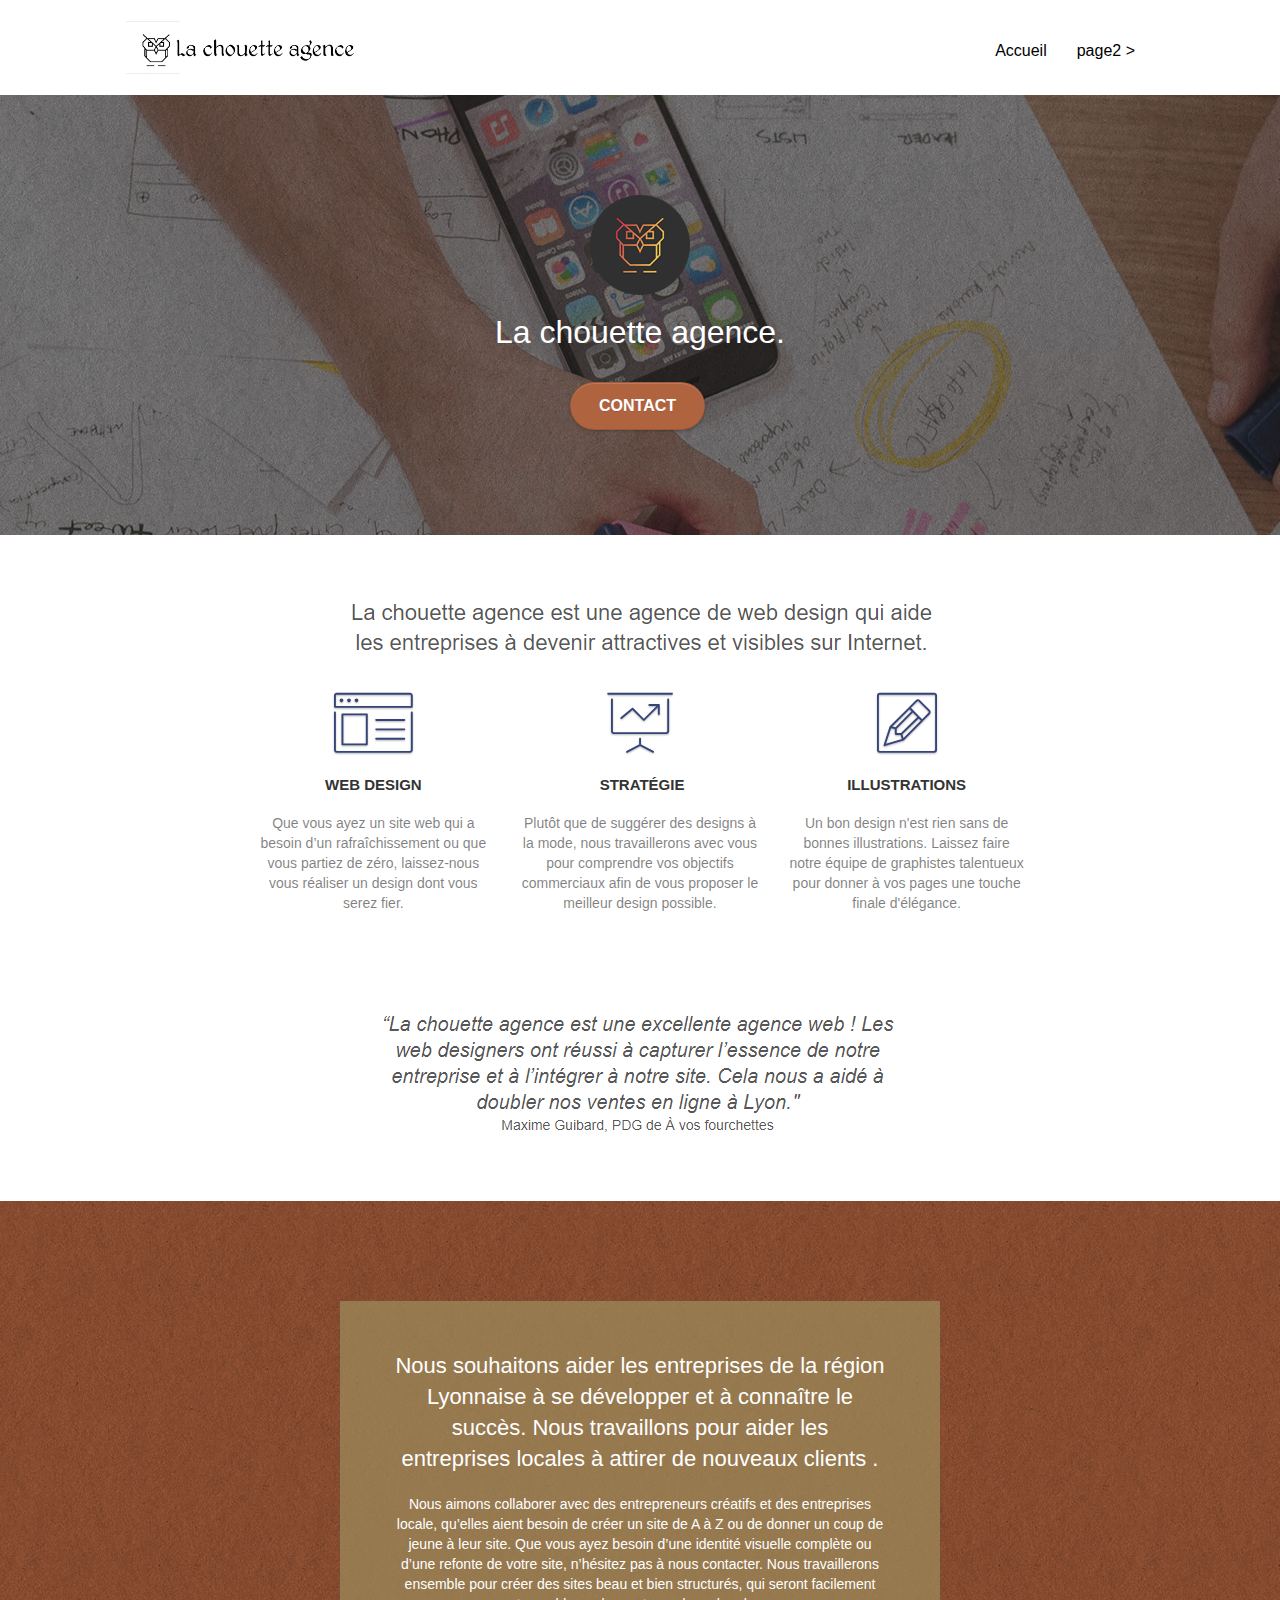
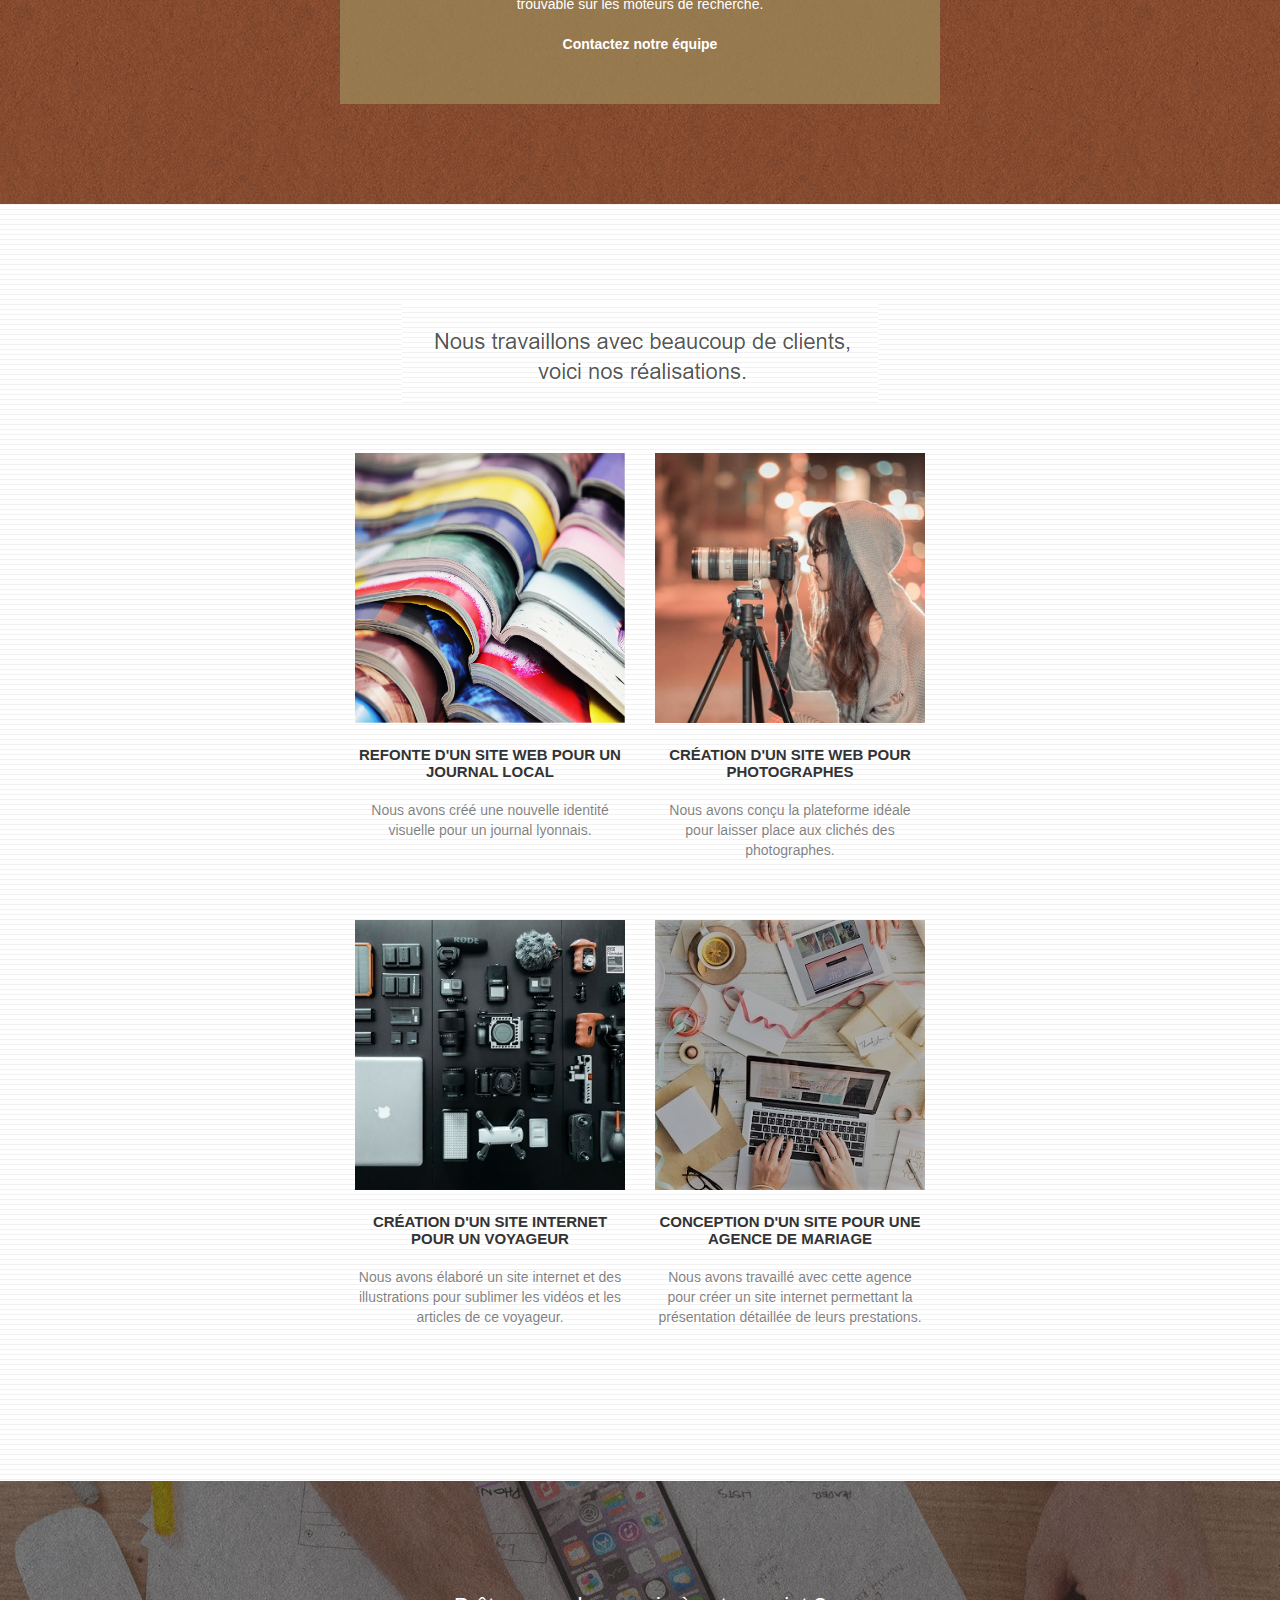
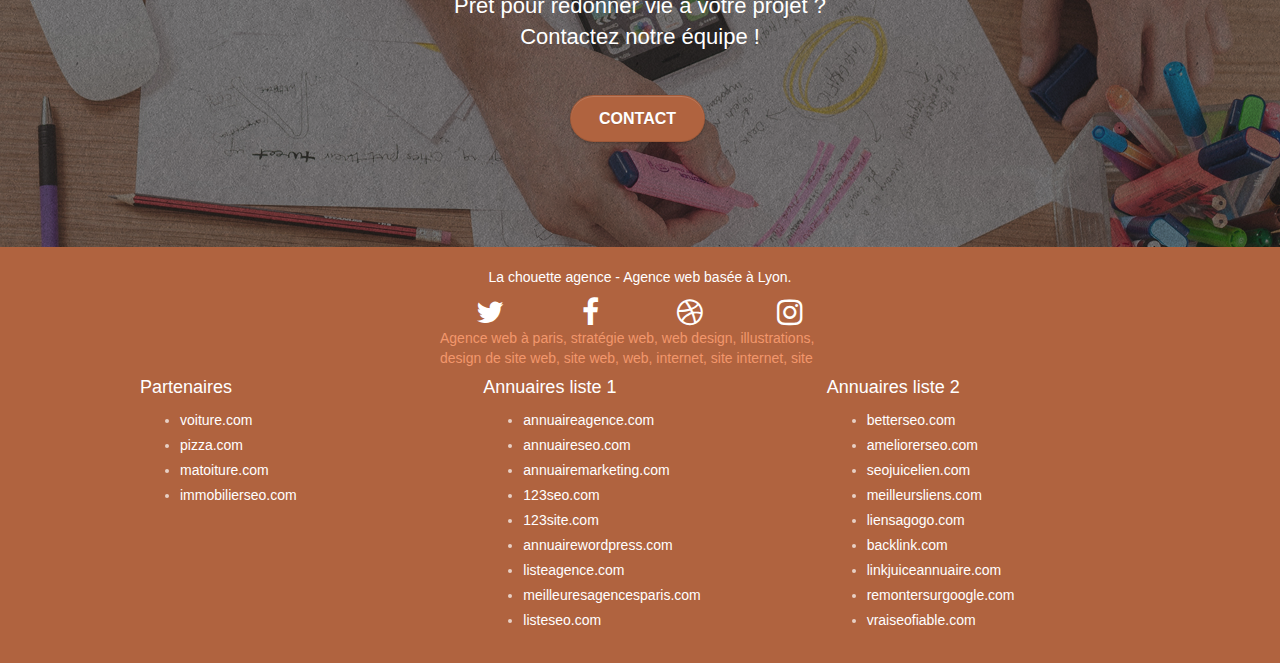
==== index.html @ 54184436 "21102020 08:12" ====
<!doctype html>
<html lang="Default">
<head>
    <meta charset="utf-8">
    <meta name="keywords" content="seo, google, site web, site internet, agence design paris, agence design, agence design,agence design,agence design,agence design,agence design,agence design,agence design,agence design">
    <meta name="description" content="">
    <meta name="viewport" content="width=device-width, initial-scale=1.0, viewport-fit=cover">
    <link rel="shortcut icon" type="image/png" href="favicon.jpg">
    
	<link rel="stylesheet" type="text/css" href="./css/bootstrap.css">
	<link rel="stylesheet" type="text/css" href="style.css">
	<link rel="stylesheet" type="text/css" href="./css/font-awesome.css">
	<link rel="stylesheet" type="text/css" href="./css/et-line.css">
	
    
	<script src="./js/jquery-2.1.0.js"></script>
	<script src="./js/bootstrap.js"></script>
	<script src="./js/blocs.js"></script>
	<script src="./js/jquery.touchSwipe.js" defer></script>
	<script src="./js/gmaps.js"></script>

    <title>.</title>

    
<!-- Analytics -->
 
<!-- Analytics END -->
    
</head>
<body>
<!-- Principal conteneur -->
<div class="page-container">
    
<!-- bloc-0 -->
<div class="bloc bgc-white l-bloc " id="bloc-0">
	<div class="container bloc-sm">

		<nav class="navbar row">
			<div class="navbar-header">
				<div class="keywords" style="color:#cccccc;font-size:1px;">Agence web à paris, stratégie web, web design, illustrations, design de site web, site web, web, internet, site internet, site</div>
				<a class="navbar-brand" href="index.html"><img src="img/la-chouette-agence.png" alt="paris web design logo agence web meilleure agence" height="40" /></a>
				<div class="keywords" style="color:#cccccc;font-size:1px;">Agence web à paris, stratégie web, web design, illustrations, design de site web, site web, web, internet, site internet, site</div>
				<button id="nav-toggle" type="button" class="ui-navbar-toggle navbar-toggle" data-toggle="collapse" data-target=".navbar-1">
					<span class="sr-only">Toggle navigation</span><span class="icon-bar"></span><span class="icon-bar"></span><span class="icon-bar"></span>
				</button>
			</div>
			<div class="collapse navbar-collapse navbar-1 special-dropdown-nav">
				<ul class="site-navigation nav navbar-nav">
					<li>
						<a href="index.html">Accueil</a>
					</li>
					<li>
					</li>
					<li>
						<a href="page2.html">page2 &gt;</a>
					</li>
				</ul>
			</div>
		</nav>
	</div>
</div>
<!-- bloc-0 END -->

<!-- bloc-1-presentation -->
<div class="bloc bgc-dark-slate-blue bg-banniere d-bloc bg-t-edge bloc-bg-texture texture-paper b-parallax" id="bloc-1-hero">
	<div class="container bloc-lg">
		<div class="row tight-width-whitespace">
			<div class="col-sm-12">
				<img src="img/logo.png" class="center-block image-resize-mode" width="100" alt="La chouette agence, agence web paris, création logo paris" />
				<h1 class="text-center hero-bloc-text tc-white ">
					La chouette agence.
				</h1>
				<div class="text-center">
					<a href="page2.html" class="btn btn-lg btn-clean btn-rd cta-hero btn-atomic-tangerine" id="cta-hero">Contact</a>
				</div>
			</div>
		</div>
	</div>
</div>
<!-- bloc-1-presentation END -->

<!-- bloc-2-services -->
<div class="bloc bgc-white l-bloc" id="bloc-2-services">
	<div class="container bloc-md">
		<div class="row">
			<div class="col-sm-12 text-center">
				<img alt="agence web, agence web paris, web design paris, stratégie web" src="img/title.png" />
			</div>
		</div>
		<div class="row voffset-lg med-width-whitespace">
			<div class="col-sm-4">
				<div class="text-center">
					<span class="et-icon-browser sm-shadow icon-dark-slate-blue icons icon-lg"></span>
				</div>
				<h3 class="mg-md text-center">
					Web design
				</h3>
				<p class="text-center ">
					Que vous ayez un site web qui a besoin d&rsquo;un rafraîchissement ou que vous partiez de zéro, laissez-nous vous réaliser un design dont vous serez fier.
				</p>
			</div>
			<div class="col-sm-4">
				<div class="text-center">
					<span class="et-icon-presentation sm-shadow icon-dark-slate-blue icons icon-lg"></span>
				</div>
				<h3 class="mg-md text-center">
					&nbsp;Stratégie
				</h3>
				<p class="text-center ">
					Plutôt que de suggérer des designs à la mode, nous travaillerons avec vous pour comprendre vos objectifs commerciaux afin de vous proposer le meilleur design possible.<br>
				</p>
			</div>
			<div class="col-sm-4">
				<div class="text-center">
					<span class="et-icon-edit sm-shadow icon-dark-slate-blue icons icon-lg"></span>
				</div>
				<h3 class="mg-md text-center">
					Illustrations
				</h3>
				<p class="text-center ">
					Un bon design n'est rien sans de bonnes illustrations. Laissez faire notre équipe de graphistes talentueux pour donner à vos pages une touche finale d'élégance.
				</p>
			</div>
		</div>
		<div class="row voffset-lg voffset">
			<div class="col-xs-12 col-md-8 col-md-offset-2 text-center">
				<img alt="agence web, agence web paris, web design paris, stratégie web" src="img/citation.png" />

			</div>
		</div>
	</div>
</div>
<!-- bloc-2-services END -->

<!-- bloc-3-what-i-do -->
<div class="bloc tc-white bgc-atomic-tangerine bg-presentation d-bloc bloc-bg-texture texture-paper b-parallax" id="bloc-3-what-i-do">
	<div class="container bloc-lg">
		<div class="row tight-width-whitespace black-background">
			<div class="col-sm-12">
				<h2 class="mg-md text-center tc-white">
					Nous souhaitons aider les entreprises de la région Lyonnaise à se développer et à connaître le succès. Nous travaillons pour aider les entreprises locales à attirer de nouveaux clients .<br>
				</h2>
				<p class="text-center white">
					Nous aimons collaborer avec des entrepreneurs créatifs et des entreprises locale, qu’elles aient besoin de créer un site de A à Z ou de donner un coup de jeune à leur site. Que vous ayez besoin d’une identité visuelle complète ou d’une refonte de votre site, n’hésitez pas à nous contacter. Nous travaillerons ensemble pour créer des sites beau et bien structurés, qui seront facilement trouvable sur les moteurs de recherche. <br><br><a class="ltc-white bold-link" href="page2.html">Contactez notre équipe</a><br>
				</p>
			</div>
		</div>
	</div>
</div>
<!-- bloc-3-what-i-do END -->

<!-- bloc-4-portfolio -->
<div class="bloc bgc-white bg-lines-h2-bg bg-repeat l-bloc" id="bloc-4-portfolio">
	<div class="container bloc-lg">
		<div class="row">
			<div class="col-sm-12 text-center">
				<img alt="agence web, agence web paris, web design paris, stratégie web" src="img/title2.png" />
			</div>
		</div>
		<div class="row tight-width-whitespace portfolio-row">
			<div class="col-sm-6">
				<a href="#" data-lightbox="img/1.jpg" data-gallery-id="gallery-1" data-caption="Refonte d'un site web pour un journal local" data-frame="snapshot-lb"><img src="img/1.jpg" alt="paris web design logo agence web meilleure agence et refonte site web journal" class="img-responsive portfolio-thumb" /></a>
				<h3 class="mg-md text-center">
					Refonte d'un site web pour un journal local
				</h3>
				<p class="text-center">
					Nous avons créé une nouvelle identité visuelle pour un journal lyonnais.
				</p>
			</div>
			<div class="col-sm-6">
				<a href="#" data-lightbox="img/2.jpg" data-gallery-id="gallery-1" data-caption="Création d'un site web pour photographes" data-frame="snapshot-lb"><img src="img/2.jpg" class="img-responsive portfolio-thumb" alt="paris web design logo agence web meilleure agence, Création d'un site web pour photographes" /></a>
				<h3 class="mg-md text-center">
					Création d'un site web pour photographes
				</h3>
				<p class="text-center">
					Nous avons conçu la plateforme idéale pour laisser place aux clichés des photographes.
				</p>
			</div>
		</div>
		<div class="row tight-width-whitespace portfolio-row">
			<div class="col-sm-6">
				<a href="#" data-lightbox="img/3.bmp" data-gallery-id="gallery-1" data-caption="Création d'un site internet pour un voyageur" data-frame="snapshot-lb"><img src="img/3.bmp" class="img-responsive portfolio-thumb" alt="paris web design logo agence web meilleure agence, Création d'un site web pour voyageur"/></a>
				<h3 class="mg-md text-center">
					Création d'un site internet pour un voyageur
				</h3>
				<p class="text-center">
					Nous avons élaboré un site internet et des illustrations pour sublimer les vidéos et les articles de ce voyageur.
				</p>
			</div>
			<div class="col-sm-6">
				<a href="#" data-lightbox="img/4.bmp" data-gallery-id="gallery-1" data-caption="Conception d'un site pour une agence de mariage" data-frame="snapshot-lb"><img src="img/4.bmp" class="img-responsive portfolio-thumb" alt="paris web design logo agence web meilleure agence, Création d'un site web pour agence de mariage" /></a>
				<h3 class="mg-md text-center">
					Conception d'un site pour une agence de mariage
				</h3>
				<p class="text-center">
					Nous avons travaillé avec cette agence pour créer un site internet permettant la présentation détaillée de leurs prestations.
				</p>
			</div>
		</div>
	</div>
</div>
<!-- bloc-4-portfolio END -->

<!-- bloc-5-cta -->
<div class="bloc bgc-dark-slate-blue bg-banniere d-bloc bloc-bg-texture texture-paper" id="bloc-5-cta">
	<div class="container bloc-lg">
		<div class="row">
			<h2 class="mg-md text-center tc-white bloc-5__heading">
				Prêt pour redonner vie à votre projet ?<br>Contactez notre équipe !
			</h2>
			<div class="col-sm-12 text-center">
				<a href="page2.html" class="btn btn-atomic-tangerine btn-clean btn-rd btn-lg cta-hero">Contact</a>
			</div>
		</div>
	</div>
</div>
<!-- bloc-5-cta END -->

<!-- Footer - bloc-8 -->
<div class="bloc bgc-atomic-tangerine d-bloc" id="bloc-8">
	<div class="container bloc-sm">
		<div class="row">
			<div class="col-sm-12">
				<p class="text-center white">
					La chouette agence - Agence web basée à Lyon.<br>
				</p>
				<div class="row row-no-gutters social">
					<div class="col-sm-3">
						<div class="text-center">
							<a class="social" href="index.html"><span class="fa fa-twitter icon-md"></span></a>
						</div>
					</div>
					<div class="col-sm-3">
						<div class="text-center">
							<a class="social" href="index.html"><span class="fa fa-facebook icon-md"></span></a>
						</div>
					</div>
					<div class="col-sm-3">
						<div class="text-center">
							<a class="social" href="index.html"><span class="fa fa-dribbble icon-md"></span></a>
						</div>
					</div>
					<div class="col-sm-3">
						<div class="text-center">
							<a class="social" href="index.html"><span class="fa fa-instagram icon-md"></span></a>
						</div>
					</div>
					<div class="keywords" style="color:#F3976C;">Agence web à paris, stratégie web, web design, illustrations, design de site web, site web, web, internet, site internet, site</div>
				</div>
				<div class="row">
					<div class="col-sm-4">
						<h4 class="footer-heading">Partenaires</h4>
							<ul>
								<li><a href="voiture.com" class="footer-link">voiture.com</a></li>
								<li><a href="pizza.com" class="footer-link">pizza.com</a></li>
								<li><a href="matoiture.com" class="footer-link">matoiture.com</a></li>
								<li><a href="immobilierseo.com" class="footer-link">immobilierseo.com</a></li>
							</ul>		
					</div>
					<div class="col-sm-4">
						<h4 class="footer-heading">Annuaires liste 1</h4>
						<ul>
							<li><a href="annuaireagence.com" class="footer-link">annuaireagence.com</a></li>
							<li><a href="annuaireseo.com" class="footer-link">annuaireseo.com</a></li>
							<li><a href="annuairemarketing.com" class="footer-link">annuairemarketing.com</a></li>
							<li><a href="123seoture.com" class="footer-link">123seo.com</a></li>
							<li><a href="123site.com" class="footer-link">123site.com</a></li>
							<li><a href="annuairewordpress.com" class="footer-link">annuairewordpress.com</a></li>
							<li><a href="listeagence.com" class="footer-link">listeagence.com</a></li>
							<li><a href="meilleuresagencesparis.com" class="footer-link">meilleuresagencesparis.com</a></li>
							<li><a href="listeseo.com" class="footer-link">listeseo.com</a></li>
						</ul>
					</div>
					<div class="col-sm-4">
						<h4 class="footer-heading">Annuaires liste 2</h4>
						<ul>
							<li><a href="betterseo.com" class="footer-link">betterseo.com</a></li>
							<li><a href="ameliorerseo.com" class="footer-link">ameliorerseo.com</a></li>
							<li><a href="seojuicelien.com" class="footer-link">seojuicelien.com</a></li>
							<li><a href="meilleursliens.com" class="footer-link">meilleursliens.com</a></li>
							<li><a href="liensagogo.com" class="footer-link">liensagogo.com</a></li>
							<li><a href="backlink.com" class="footer-link">backlink.com</a></li>
							<li><a href="linkjuiceannuaire.com" class="footer-link">linkjuiceannuaire.com</a></li>
							<li><a href="remontersurgoogle.com" class="footer-link">remontersurgoogle.com</a></li>
							<li><a href="vraiseofiable.com" class="footer-link">vraiseofiable.com</a></li>
						</ul>
					</div>
				</div>
			</div>
		</div>
	</div>
</div>
<!-- Footer - bloc-8 END -->

</div>
<!-- Principal conteneur END -->
    

</body>
</html>
---- style.css ----
body {
    margin: 0;
    padding: 0;
    background: #FFF;
    overflow-x: hidden;
    -webkit-font-smoothing: antialiased;
    -moz-osx-font-smoothing: grayscale;
}

a,
button {
    transition: all .3s ease-in-out;
    outline: none!important;
}

a:hover, a:focus {
    text-decoration: none;
    cursor: pointer;
}

#page-loading-blocs-notifaction {
    position: fixed;
    top: 0;
    bottom: 0;
    width: 100%;
    z-index: 100000;
    background: #FFFFFF url("img/pageload-spinner.gif") no-repeat center center;
}

.bloc {
    width: 100%;
    clear: both;
    background: 50% 50% no-repeat;
    padding: 0 50px;
    -webkit-background-size: cover;
    -moz-background-size: cover;
    -o-background-size: cover;
    background-size: cover;
    position: relative;
}

.bloc .container {
    padding-left: 0;
    padding-right: 0;
}

.bloc-lg {
    padding: 100px 50px;
}

.bloc-md {
    padding: 50px;
}

.bloc-sm {
    padding: 20px 50px;
}

.bg-center,
.bg-l-edge,
.bg-r-edge,
.bg-t-edge,
.bg-b-edge,
.bg-tl-edge,
.bg-bl-edge,
.bg-tr-edge,
.bg-br-edge,
.bg-repeat {
    -webkit-background-size: auto!important;
    -moz-background-size: auto!important;
    -o-background-size: auto!important;
    background-size: auto!important;
}

.bg-repeat {
    background: repeat;
}

.bg-t-edge {
    background: top no-repeat;
}

.bloc-bg-texture::before {
    content: "";
    background-size: 2px 2px;
    position: absolute;
    top: 0;
    bottom: 0;
    left: 0;
    right: 0;
    z-index: 0;
}

.texture-paper::before {
    background: url("img/texture-paper.png");
    background-size: 280px 280px;
    z-index: -1;
}

.b-parallax {
    background-attachment: fixed;
}

.d-bloc {
    color: rgba(255, 255, 255, .7);
}

.d-bloc button:hover,
.d-bloc button:focus  {
    color: rgba(255, 255, 255, .9);
}

.d-bloc .icon-round,
.d-bloc .icon-square,
.d-bloc .icon-rounded,
.d-bloc .icon-semi-rounded-a,
.d-bloc .icon-semi-rounded-b {
    border-color: rgba(255, 255, 255, .9);
}

.d-bloc .divider-h span {
    border-color: rgba(255, 255, 255, .2);
}

.d-bloc .a-btn,
.d-bloc .navbar a,
.d-bloc .navbar-brand,
.d-bloc a .icon-sm,
.d-bloc a .icon-md,
.d-bloc a .icon-lg,
.d-bloc a .icon-xl,
.d-bloc h1 a,
.d-bloc h2 a,
.d-bloc h3 a,
.d-bloc h4 a,
.d-bloc h5 a,
.d-bloc h6 a,
.d-bloc p a {
    color: rgba(255, 255, 255, 1);
}

.d-bloc .a-btn:hover,
.d-bloc .navbar a:hover,
.d-bloc .navbar-brand:hover,
.d-bloc a:hover .icon-sm,
.d-bloc a:hover .icon-md,
.d-bloc a:hover .icon-lg,
.d-bloc a:hover .icon-xl,
.d-bloc h1 a:hover,
.d-bloc h2 a:hover,
.d-bloc h3 a:hover,
.d-bloc h4 a:hover,
.d-bloc h5 a:hover,
.d-bloc h6 a:hover,
.d-bloc p a:hover,
.d-bloc .a-btn:focus,
.d-bloc .navbar a:focus,
.d-bloc .navbar-brand:focus,
.d-bloc a:focus .icon-sm,
.d-bloc a:focus .icon-md,
.d-bloc a:focus .icon-lg,
.d-bloc a:focus .icon-xl,
.d-bloc h1 a:focus,
.d-bloc h2 a:focus,
.d-bloc h3 a:focus,
.d-bloc h4 a:focus,
.d-bloc h5 a:focus,
.d-bloc h6 a:focus,
.d-bloc p a:focus {
    color: rgba(255, 255, 255, .7);
}

.d-bloc .navbar-toggle .icon-bar {
    background: rgba(255, 255, 255, 1);
}

.d-bloc .btn-wire,
.d-bloc .btn-wire:hover {
    color: rgba(255, 255, 255, 1);
    border-color: rgba(255, 255, 255, 1);
}

.d-bloc .panel {
    color: rgba(0, 0, 0, .5);
}

.d-bloc .panel button:hover {
    color: rgba(0, 0, 0, .7);
}

.d-bloc .panel icon {
    border-color: rgba(0, 0, 0, .7);
}

.d-bloc .panel .divider-h span {
    border-color: rgba(0, 0, 0, .1);
}

.d-bloc .panel .a-btn {
    color: rgba(0, 0, 0, .6);
}

.d-bloc .panel .a-btn:hover,
.d-bloc .panel .a-btn:focus {
    color: rgba(0, 0, 0, 1);
}

.d-bloc .panel .btn-wire,
.d-bloc .panel .btn-wire:hover,
.d-bloc .panel .btn-wire:focus {
    color: rgba(0, 0, 0, .7);
    border-color: rgba(0, 0, 0, .3);
}

.d-bloc .panel,
.l-bloc {
    color: rgba(0, 0, 0, .5);
}

.d-bloc .panel button:hover,
.l-bloc button:hover,
.d-bloc .panel button:focus,
.l-bloc button:focus  {
    color: rgba(0, 0, 0, .7);
}

.l-bloc .icon-round,
.l-bloc .icon-square,
.l-bloc .icon-rounded,
.l-bloc .icon-semi-rounded-a,
.l-bloc .icon-semi-rounded-b {
    border-color: rgba(0, 0, 0, .7);
}

.d-bloc .panel .divider-h span,
.l-bloc .divider-h span {
    border-color: rgba(0, 0, 0, .1);
}

.d-bloc .panel .a-btn,
.l-bloc .a-btn,
.l-bloc .navbar a,
.l-bloc .navbar-brand,
.l-bloc a .icon-sm,
.l-bloc a .icon-md,
.l-bloc a .icon-lg,
.l-bloc a .icon-xl,
.l-bloc h1 a,
.l-bloc h2 a,
.l-bloc h3 a,
.l-bloc h4 a,
.l-bloc h5 a,
.l-bloc h6 a,
.l-bloc p a {
    color: rgba(0, 0, 0, 1);
}

.d-bloc .panel .a-btn:hover,
.l-bloc .a-btn:hover,
.l-bloc .navbar a:hover,
.l-bloc .navbar-brand:hover,
.l-bloc a:hover .icon-sm,
.l-bloc a:hover .icon-md,
.l-bloc a:hover .icon-lg,
.l-bloc a:hover .icon-xl,
.l-bloc h1 a:hover,
.l-bloc h2 a:hover,
.l-bloc h3 a:hover,
.l-bloc h4 a:hover,
.l-bloc h5 a:hover,
.l-bloc h6 a:hover,
.l-bloc p a:hover,
.d-bloc .panel .a-btn:focus,
.l-bloc .a-btn:focus,
.l-bloc .navbar a:focus,
.l-bloc .navbar-brand:focus,
.l-bloc a:focus .icon-sm,
.l-bloc a:focus .icon-md,
.l-bloc a:focus .icon-lg,
.l-bloc a:focus .icon-xl,
.l-bloc h1 a:focus,
.l-bloc h2 a:focus,
.l-bloc h3 a:focus,
.l-bloc h4 a:focus,
.l-bloc h5 a:focus,
.l-bloc h6 a:focus,
.l-bloc p a:focus {
    color: #b0633f;
}

.l-bloc .navbar-toggle .icon-bar {
    color: rgba(0, 0, 0, .6);
}

.d-bloc .panel .btn-wire,
.d-bloc .panel .btn-wire:hover,
.d-bloc .panel .btn-wire:focus,
.l-bloc .btn-wire,
.l-bloc .btn-wire:hover,
.l-bloc .btn-wire:focus {
    color: rgba(0, 0, 0, .7);
    border-color: rgba(0, 0, 0, .3);
}

.voffset {
    margin-top: 30px;
}

.voffset-lg {
    margin-top: 80px;
}

.row-no-gutters {
    margin-right: 0;
    margin-left: 0;
}

.row.row-no-gutters > [class^="col-"],
.row.row-no-gutters > [class*=" col-"] {
    padding-right: 0;
    padding-left: 0;
}

#bloc-1-hero h1 {
    font-size: 32px;
}

.navbar {
    margin-bottom: 0;
    z-index: 1;
}

.navbar-brand {
    height: auto;
    padding: 3px 15px;
    font-size: 25px;
    font-weight: normal;
    font-weight: 600;
    line-height: 44px;
}

.navbar-brand img {
    max-height: 200px;
    margin: 0 5px 0 0;
    display: inline;
}

.navbar-brand img[src$=svg] {
    min-width: 100px;
}

.nav-center .navbar-brand img {
    margin: 0;
}

.navbar .nav {
    padding-top: 2px;
    margin-right: -16px;
    float: right;
    z-index: 1;
}

.nav > li {
    float: left;
    margin-top: 4px;
    font-size: 16px;
}

.navbar-nav .open .dropdown-menu > li > a {
    text-align: inherit;
}

.nav > li a:hover,
.nav > li a:focus {
    background: transparent;
}

.navbar-toggle {
    margin: 10px 10px 0 0;
    border: 0px;
}

.navbar-toggle:hover {
    background: transparent!important;
}

.navbar-toggle .icon-bar {
    background-color: rgba(0, 0, 0, .5);
    width: 26px;
}

.nav-invert .navbar .nav {
    float: left;
}

.nav-invert .navbar-header,
.nav-invert .navbar-brand {
    float: right;
    position: relative;
    z-index: 2;
}

@media (min-width: 768px) {
    .site-navigation {
        position: absolute;
        top: 50%;
        right: 20px;
        transform: translate(0, -50%);
        -webkit-transform: translateY(-50%);
    }
    .nav > li .dropdown-menu a,
    .nav > li .dropdown-menu a:hover,
    .nav > li .dropdown-menu a:focus {
        color: #484848;
    }
    .nav-invert .site-navigation {
        left: 0;
        right: 0;
    }
    .nav-center {
        text-align: center;
    }
    .nav-center .navbar-header {
        width: 100%;
    }
    .nav-center .navbar-header,
    .nav-center .navbar-brand,
    .nav-center .nav > li {
        float: none;
        display: inline-block;
    }
    .nav-center .site-navigation {
        position: relative;
        width: 100%;
        right: 0;
        margin-right: 0px;
        margin-top: 20px;
    }
    .nav-center.mini-nav .navbar-toggle {
        float: none;
        margin: 10px auto 0;
    }
}

.nav > li > .dropdown a {
    background: none!important;
    display: block;
    padding: 14px 15px;
}

nav .caret {
    margin: 0 5px;
}

.dropdown-menu .dropdown-menu {
    top: -8px;
    left: 100%;
}

.dropdown-menu .dropmenu-flow-right {
    top: 100%;
    left: 0;
    margin-left: -1px;
    border-top-left-radius: 0;
    border-top-right-radius: 0;
}

.dropdown-menu .dropdown span {
    border: 4px solid black;
    border-top-color: transparent;
    border-right-color: transparent;
    border-bottom-color: transparent;
    margin: 6px -5px 0 0!important;
    float: right;
}

.mg-md {
    margin-top: 10px;
    margin-bottom: 20px;
}

.mg-lg {
    margin-top: 10px;
    margin-bottom: 40px;
}

.btn {
    margin: 0 5px 5px 0;
}

.btn.pull-right {
    margin: 0 0 5px 5px;
}

.btn-d,
.btn-d:hover,
.btn-d:focus {
    color: #FFF;
    background: rgba(0, 0, 0, .3);
}

button {
    outline: none!important;
}

.btn-rd {
    border-radius: 40px;
}

.btn-clean {
    border: 1px solid rgba(0, 0, 0, .08);
    border-bottom-color: rgba(0, 0, 0, .1);
    text-shadow: 0 1px 0 rgba(0, 0, 1, .1);
    box-shadow: 0 1px 3px rgba(0, 0, 1, .25), inset 0 1px 0 0 rgba(255, 255, 255, .15);
}

.icon-md {
    font-size: 30px!important;
}

.icon-lg {
    font-size: 60px!important;
}

.sm-shadow {
    text-shadow: 0 1px 2px rgba(0, 0, 0, .3);
}

.panel-sq,
.panel-sq .panel-heading,
.panel-sq .panel-footer {
    border-radius: 0;
}

.panel-rd {
    border-radius: 30px;
}

.panel-rd .panel-heading {
    border-radius: 29px 29px 0 0;
}

.panel-rd .panel-footer {
    border-radius: 0 0 29px 29px;
}

.form-control {
    border-color: rgba(0, 0, 0, 1);
    box-shadow: none;
}

.form-control:hover,
.form-control:focus
{
    border-color: #b0633f;
}

.form-label
{
    color: #000;
}

.form-txt
{
    color: #000;
}

.scrollToTop {
    width: 40px;
    height: 40px;
    position: fixed;
    bottom: 20px;
    right: 20px;
    opacity: 0;
    z-index: 500;
    transition: all .3s ease-in-out;
}

.scrollToTop span {
    margin-top: 6px;
}

.showScrollTop {
    font-size: 14px;
    opacity: 1;
}

a[data-lightbox] {
    position: relative;
    display: block;
    text-align: center;
}

a[data-lightbox]:hover::before,
a[data-lightbox]:focus::before {
    content: "+";
    font-family: "HelveticaNeue-Light", "Helvetica Neue Light", "Helvetica Neue", Helvetica, Arial;
    font-size: 32px;
    width: 50px;
    height: 50px;
    margin-left: -25px;
    border-radius: 50%;
    background: rgba(0, 0, 0, .6);
    color: #FFF;
    font-weight: 100;
    z-index: 1;
    position: absolute;
    top: 50%;
    transform: translateY(-50%);
    -webkit-transform: translateY(-50%);
}

a[data-lightbox]:hover img
a[data-lightbox]:focus img {
    opacity: 0.6;
    -webkit-animation-fill-mode: none;
    animation-fill-mode: none;
}

#lightbox-modal {
    display: flex;
    align-items: center;
}

#lightbox-modal .modal-dialog {
    width: 90%;
    max-width: 900px;
    margin: 0 auto 0;
}

#lightbox-modal .modal-dialog img {
    max-height: 90vh;
    margin: 0 auto;
}

.lightbox-caption {
    padding: 20px;
    color: #FFF;
    background: rgba(0, 0, 0, .5);
    position: absolute;
    left: 15px;
    right: 15px;
    bottom: 5px;
}

.close-lightbox {
    color: #FFF;
    font-size: 30px;
    position: absolute;
    top: 20px;
    right: 20px;
    z-index: 20;
    background: rgba(0, 0, 0, .5);
    border: none;
    line-height: 30px;
    padding: 0 9px 5px;
    opacity: 0.3;
}

.close-lightbox:hover,
.next-lightbox:hover,
.prev-lightbox:hover,
.close-lightbox:focus,
.next-lightbox:focus,
.prev-lightbox:focus  {
    opacity: 1.0;
    color: #FFF;
}

.next-lightbox,
.prev-lightbox {
    font-size: 20px;
    color: rgba(255, 255, 255, .9);
    background: rgba(0, 0, 0, .5);
    transition: all .2s ease-in-out;
    position: absolute;
    top: 45%;
    z-index: 1;
    opacity: 0.4;
}

.next-lightbox {
    padding: 6px 8px 1px 13px;
    right: 25px;
}

.prev-lightbox {
    padding: 6px 13px 1px 10px;
    left: 25px;
}

.snapshot-lb .modal-body {
    padding-bottom: 45px;
}

.snapshot-lb .lightbox-caption {
    padding: 0;
    color: rgba(0, 0, 0, .5);
    background: none;
}

h1,
h2,
h3,
h4,
h5,
h6,
p,
label,
.btn,
{
    font-family: "helvetica", sans serif;
    font-weight: 400;
    color: #575757!important;
}

.container {
    max-width: 1000px;
}

.hero-bloc-text {
    font-size: 38px;
}

.hero-bloc-text-sub {
    font-size: 36px;
}

.statement-bloc-text {
    line-height: 26px;
    font-style: italic;
    font-size: 20px;
    text-align: center;
    font-weight: lighter;
    max-width: 520px;
    margin: auto auto auto auto;
}

p {
    font-size: 14px;
}

.tight-width-whitespace {
    max-width: 600px;
    margin: auto auto auto auto;
}

.h1 {
    font-size: 20px;
    font-family: "Open Sans";
}

.cta-hero {
    margin-top: 22px;
    color: #FFFFFF!important;
    text-transform: uppercase;
    padding: 12px 28px 12px 28px;
    font-size: 16px;
    font-weight: 700;
}

.social {
    max-width: 400px;
    margin: auto auto auto auto;
}

h2 {
    font-size: 22px;
    line-height: 1.4em;
}

h3 {
    font-size: 15px;
    text-transform: uppercase;
    font-weight: 700;
    color: #333333!important;
}

.med-width-whitespace {
    max-width: 800px;
    margin: auto auto auto auto;
    box-shadow: 0px 0px 0px #000000;
}

h1 {
    color: #333333!important;
    font-weight: 400;
}

.icons {
    margin-bottom: 14px;
    margin-top: 24px;
}

.white {
    color: #FFFFFF!important;
}

.portfolio-thumb {
    margin-bottom: 24px;
}

.portfolio-row {
    margin-bottom: 44px;
    margin-top: 50px;
}

.avatar {
    box-shadow: 0px 4px 9px rgba(0, 0, 0, 0.3);
}

.black-background {
    background-color: rgba(158, 141, 93, 0.7);
    padding: 40px 40px 40px 40px;
}

.bold-link {
    font-weight: 900;
    text-decoration: none;
}

.bold-link:hover,
.bold-link:focus
{
    text-decoration: underline;
}

.bgc-white {
    background-color: #FFFFFF;
}

.bgc-dark-slate-blue {
    background-color: #364577;
}

.bgc-atomic-tangerine {
    background-color: #b0633f;
}

.tc-white {
    color: #fff!important;
}

.btn-atomic-tangerine {
    background: #b0633f;
    color: #FFFFFF!important;
}

.btn-atomic-tangerine:hover,
.btn-atomic-tangerine:focus {
    background: #925335!important;
    color: #FFFFFF!important;
}

.ltc-white {
    color: #FFFFFF!important;
}

.ltc-atomic-tangerine {
    color: #F3976C!important;
}

.ltc-atomic-tangerine:hover,
.ltc-atomic-tangerine:focus {
    color: #c27956!important;
}

.icon-dark-slate-blue {
    color: #364577!important;
    border-color: #364577!important;
}

.bg-dots-bg {
    background-image: url("img/dots-bg.png");
    z-index: 0;
}

.bg-lines-h2-bg {
    background-image: url("img/lines-h2-bg.png");
}

.bg-banniere {
    background-image: url("img/la-chouette-agence-banniere.jpg");
    z-index: 0;
}

.bg-presentation {
    background-image: url("img/image-de-presentation.bmp");
    z-index: 0;
}

.footer-link
{
    line-height: 25px;
    color: #fff;
    font-family: "helvetica";
    font-weight: 400;
}

.footer-link:hover, .footer-link:focus
{
    text-decoration: underline;
    color: #fff;
}

.footer-heading
{
    color: #fff;
}

.sr-only
{
    position: absolute;
    width: 1px;
    height: 1px;
    padding: 0;
    margin: -1px;
    overflow: hidden;
    clip-path: polygon(0,0,0,0);
    border: 0;
}

@media (max-width: 1024px) {
    .bloc {
        padding-left: 20px;
        padding-right: 20px;
    }
    .bloc.full-width-bloc,
    .bloc-tile-2.full-width-bloc .container,
    .bloc-tile-3.full-width-bloc .container,
    .bloc-tile-4.full-width-bloc .container {
        padding-left: 0;
        padding-right: 0;
    }
}

@media (max-width: 992px) and (min-width: 768px) {
    .navbar .nav {
        max-width: 80%
    }
    .nav-center.navbar .nav {
        max-width: 100%
    }
}

@media only screen and (min-device-width: 768px) and (max-device-width: 1024px) and (orientation: landscape) {
    .b-parallax {
        background-attachment: scroll;
    }
}

@media only screen and (min-device-width: 1024px) and (max-device-width: 1366px) and (-webkit-min-device-pixel-ratio: 1.5) {
    .b-parallax {
        background-attachment: scroll;
    }
}

@media (max-width: 991px) {
    .container {
        width: 100%;
    }
    .b-parallax {
        background-attachment: scroll;
    }
    .page-container,
    #hero-bloc {
        overflow-x: hidden;
        position: relative;
    }
    .bloc {
        padding-left: constant(safe-area-inset-left);
        padding-right: constant(safe-area-inset-right);
    }
    .bloc-group,
    .bloc-group .bloc {
        display: block;
        width: 100%;
    }
    .bloc-fill-screen .fill-bloc-top-edge,
    .bloc-fill-screen .fill-bloc-bottom-edge {
        padding: 0 20px;
        padding-left: constant(safe-area-inset-left);
        padding-right: constant(safe-area-inset-right);
    }
}

@media (max-width: 767px) {
    .page-container {
        overflow-x: hidden;
        position: relative;
    }
    h1,
    h2,
    h3,
    h4,
    h5,
    h6,
    p,
    #disqus_thread {
        padding-left: 10px!important;
        padding-right: 10px!important;
    }
    .b-parallax {
        background-attachment: scroll;
    }
    .navbar .nav {
        padding-top: 0;
        border-top: 1px solid rgba(0, 0, 0, .2);
        float: none!important;
    }
    .navbar.row {
        margin-left: 0;
        margin-right: 0;
    }
    .site-navigation {
        position: inherit;
        transform: none;
        -webkit-transform: none;
        -ms-transform: none;
    }
    .nav > li {
        margin-top: 0;
        border-bottom: 1px solid rgba(0, 0, 0, .1);
        background: rgba(0, 0, 0, .05);
        text-align: left;
        padding-left: 15px;
        width: 100%;
    }
    .nav > li:hover {
        background: rgba(0, 0, 0, .08);
    }
    .dropdown .dropdown a .caret {
        float: none;
        margin: 5px 0 0 10px!important;
        border: 4px solid black;
        border-bottom-color: transparent;
        border-right-color: transparent;
        border-left-color: transparent;
    }
    #hero-bloc .navbar .nav {
        background: rgba(0, 0, 0, .8);
    }
    #hero-bloc .navbar .nav a {
        color: rgba(255, 255, 255, .6);
    }
    .hero {
        padding: 50px 0;
    }
    .hero-nav {
        left: -1px;
        right: -1px;
    }
    .navbar-collapse {
        padding: 0;
        overflow-x: hidden;
        -webkit-box-shadow: none;
        box-shadow: none;
    }
    .navbar-brand img {
        max-height: 40px;
        width: auto;
    }
    .nav-invert .navbar-header {
        float: none;
        width: 100%;
    }
    .nav-invert .navbar-toggle {
        float: left;
        margin-left: 10px;
    }
    .bloc {
        padding-left: 0;
        padding-right: 0;
    }
    .bloc-xxl,
    .bloc-xl,
    .bloc-lg {
        padding: 40px 0;
    }
    .bloc-sm,
    .bloc-md {
        padding-left: 0;
        padding-right: 0;
    }
    .bloc-tile-2 .container,
    .bloc-tile-3 .container,
    .bloc-tile-4 .container,
    .bloc-fill-screen .fill-bloc-top-edge,
    .bloc-fill-screen .fill-bloc-bottom-edge {
        padding-left: 0;
        padding-right: 0;
    }
    .a-block {
        padding: 0 10px;
    }
    .btn-dwn {
        display: none;
    }
    .voffset {
        margin-top: 5px;
    }
    .voffset-md {
        margin-top: 20px;
    }
    .voffset-lg {
        margin-top: 30px;
    }
    form {
        padding: 5px;
    }
    .close-lightbox {
        display: inline-block;
    }
    .blocsapp-device-iphone5 {
        background-size: 216px 425px;
        padding-top: 60px;
        width: 216px;
        height: 425px;
    }
    .blocsapp-device-iphone5 img {
        width: 180px;
        height: 320px;
    }
}

@media (max-width: 400px) {
    .bloc {
        padding-left: 0;
        padding-right: 0;
    }
}

@media (max-width: 767px) {
    .bloc-mob-center-text {
        text-align: center;
    }
}
---- css/et-line.css ----
@font-face {
    font-family: et-line;
    src: url(../fonts/et-line.eot);
    src: url(../fonts/et-line.eot?#iefix) format('embedded-opentype'), url(../fonts/et-line.woff) format('woff'), url(../fonts/et-line.ttf) format('truetype'), url(../fonts/et-line.svg#et-line) format('svg');
    font-weight: 400;
    font-style: normal
}

.et-icon-adjustments,
.et-icon-alarmclock,
.et-icon-anchor,
.et-icon-aperture,
.et-icon-attachment,
.et-icon-bargraph,
.et-icon-basket,
.et-icon-beaker,
.et-icon-bike,
.et-icon-book-open,
.et-icon-briefcase,
.et-icon-browser,
.et-icon-calendar,
.et-icon-camera,
.et-icon-caution,
.et-icon-chat,
.et-icon-circle-compass,
.et-icon-clipboard,
.et-icon-clock,
.et-icon-cloud,
.et-icon-compass,
.et-icon-desktop,
.et-icon-dial,
.et-icon-document,
.et-icon-documents,
.et-icon-download,
.et-icon-dribbble,
.et-icon-edit,
.et-icon-envelope,
.et-icon-expand,
.et-icon-facebook,
.et-icon-flag,
.et-icon-focus,
.et-icon-gears,
.et-icon-genius,
.et-icon-gift,
.et-icon-global,
.et-icon-globe,
.et-icon-googleplus,
.et-icon-grid,
.et-icon-happy,
.et-icon-hazardous,
.et-icon-heart,
.et-icon-hotairballoon,
.et-icon-hourglass,
.et-icon-key,
.et-icon-laptop,
.et-icon-layers,
.et-icon-lifesaver,
.et-icon-lightbulb,
.et-icon-linegraph,
.et-icon-linkedin,
.et-icon-lock,
.et-icon-magnifying-glass,
.et-icon-map,
.et-icon-map-pin,
.et-icon-megaphone,
.et-icon-mic,
.et-icon-mobile,
.et-icon-newspaper,
.et-icon-notebook,
.et-icon-paintbrush,
.et-icon-paperclip,
.et-icon-pencil,
.et-icon-phone,
.et-icon-picture,
.et-icon-pictures,
.et-icon-piechart,
.et-icon-presentation,
.et-icon-pricetags,
.et-icon-printer,
.et-icon-profile-female,
.et-icon-profile-male,
.et-icon-puzzle,
.et-icon-quote,
.et-icon-recycle,
.et-icon-refresh,
.et-icon-ribbon,
.et-icon-rss,
.et-icon-sad,
.et-icon-scissors,
.et-icon-scope,
.et-icon-search,
.et-icon-shield,
.et-icon-speedometer,
.et-icon-strategy,
.et-icon-streetsign,
.et-icon-tablet,
.et-icon-target,
.et-icon-telescope,
.et-icon-toolbox,
.et-icon-tools,
.et-icon-tools-2,
.et-icon-trophy,
.et-icon-tumblr,
.et-icon-twitter,
.et-icon-upload,
.et-icon-video,
.et-icon-wallet,
.et-icon-wine {
    font-family: et-line;
    speak: none;
    font-style: normal;
    font-weight: 400;
    font-variant: normal;
    text-transform: none;
    line-height: 1;
    -webkit-font-smoothing: antialiased;
    -moz-osx-font-smoothing: grayscale;
    display: inline-block
}

.et-icon-mobile:before {
    content: "\e000"
}

.et-icon-laptop:before {
    content: "\e001"
}

.et-icon-desktop:before {
    content: "\e002"
}

.et-icon-tablet:before {
    content: "\e003"
}

.et-icon-phone:before {
    content: "\e004"
}

.et-icon-document:before {
    content: "\e005"
}

.et-icon-documents:before {
    content: "\e006"
}

.et-icon-search:before {
    content: "\e007"
}

.et-icon-clipboard:before {
    content: "\e008"
}

.et-icon-newspaper:before {
    content: "\e009"
}

.et-icon-notebook:before {
    content: "\e00a"
}

.et-icon-book-open:before {
    content: "\e00b"
}

.et-icon-browser:before {
    content: "\e00c"
}

.et-icon-calendar:before {
    content: "\e00d"
}

.et-icon-presentation:before {
    content: "\e00e"
}

.et-icon-picture:before {
    content: "\e00f"
}

.et-icon-pictures:before {
    content: "\e010"
}

.et-icon-video:before {
    content: "\e011"
}

.et-icon-camera:before {
    content: "\e012"
}

.et-icon-printer:before {
    content: "\e013"
}

.et-icon-toolbox:before {
    content: "\e014"
}

.et-icon-briefcase:before {
    content: "\e015"
}

.et-icon-wallet:before {
    content: "\e016"
}

.et-icon-gift:before {
    content: "\e017"
}

.et-icon-bargraph:before {
    content: "\e018"
}

.et-icon-grid:before {
    content: "\e019"
}

.et-icon-expand:before {
    content: "\e01a"
}

.et-icon-focus:before {
    content: "\e01b"
}

.et-icon-edit:before {
    content: "\e01c"
}

.et-icon-adjustments:before {
    content: "\e01d"
}

.et-icon-ribbon:before {
    content: "\e01e"
}

.et-icon-hourglass:before {
    content: "\e01f"
}

.et-icon-lock:before {
    content: "\e020"
}

.et-icon-megaphone:before {
    content: "\e021"
}

.et-icon-shield:before {
    content: "\e022"
}

.et-icon-trophy:before {
    content: "\e023"
}

.et-icon-flag:before {
    content: "\e024"
}

.et-icon-map:before {
    content: "\e025"
}

.et-icon-puzzle:before {
    content: "\e026"
}

.et-icon-basket:before {
    content: "\e027"
}

.et-icon-envelope:before {
    content: "\e028"
}

.et-icon-streetsign:before {
    content: "\e029"
}

.et-icon-telescope:before {
    content: "\e02a"
}

.et-icon-gears:before {
    content: "\e02b"
}

.et-icon-key:before {
    content: "\e02c"
}

.et-icon-paperclip:before {
    content: "\e02d"
}

.et-icon-attachment:before {
    content: "\e02e"
}

.et-icon-pricetags:before {
    content: "\e02f"
}

.et-icon-lightbulb:before {
    content: "\e030"
}

.et-icon-layers:before {
    content: "\e031"
}

.et-icon-pencil:before {
    content: "\e032"
}

.et-icon-tools:before {
    content: "\e033"
}

.et-icon-tools-2:before {
    content: "\e034"
}

.et-icon-scissors:before {
    content: "\e035"
}

.et-icon-paintbrush:before {
    content: "\e036"
}

.et-icon-magnifying-glass:before {
    content: "\e037"
}

.et-icon-circle-compass:before {
    content: "\e038"
}

.et-icon-linegraph:before {
    content: "\e039"
}

.et-icon-mic:before {
    content: "\e03a"
}

.et-icon-strategy:before {
    content: "\e03b"
}

.et-icon-beaker:before {
    content: "\e03c"
}

.et-icon-caution:before {
    content: "\e03d"
}

.et-icon-recycle:before {
    content: "\e03e"
}

.et-icon-anchor:before {
    content: "\e03f"
}

.et-icon-profile-male:before {
    content: "\e040"
}

.et-icon-profile-female:before {
    content: "\e041"
}

.et-icon-bike:before {
    content: "\e042"
}

.et-icon-wine:before {
    content: "\e043"
}

.et-icon-hotairballoon:before {
    content: "\e044"
}

.et-icon-globe:before {
    content: "\e045"
}

.et-icon-genius:before {
    content: "\e046"
}

.et-icon-map-pin:before {
    content: "\e047"
}

.et-icon-dial:before {
    content: "\e048"
}

.et-icon-chat:before {
    content: "\e049"
}

.et-icon-heart:before {
    content: "\e04a"
}

.et-icon-cloud:before {
    content: "\e04b"
}

.et-icon-upload:before {
    content: "\e04c"
}

.et-icon-download:before {
    content: "\e04d"
}

.et-icon-target:before {
    content: "\e04e"
}

.et-icon-hazardous:before {
    content: "\e04f"
}

.et-icon-piechart:before {
    content: "\e050"
}

.et-icon-speedometer:before {
    content: "\e051"
}

.et-icon-global:before {
    content: "\e052"
}

.et-icon-compass:before {
    content: "\e053"
}

.et-icon-lifesaver:before {
    content: "\e054"
}

.et-icon-clock:before {
    content: "\e055"
}

.et-icon-aperture:before {
    content: "\e056"
}

.et-icon-quote:before {
    content: "\e057"
}

.et-icon-scope:before {
    content: "\e058"
}

.et-icon-alarmclock:before {
    content: "\e059"
}

.et-icon-refresh:before {
    content: "\e05a"
}

.et-icon-happy:before {
    content: "\e05b"
}

.et-icon-sad:before {
    content: "\e05c"
}

.et-icon-facebook:before {
    content: "\e05d"
}

.et-icon-twitter:before {
    content: "\e05e"
}

.et-icon-googleplus:before {
    content: "\e05f"
}

.et-icon-rss:before {
    content: "\e060"
}

.et-icon-tumblr:before {
    content: "\e061"
}

.et-icon-linkedin:before {
    content: "\e062"
}

.et-icon-dribbble:before {
    content: "\e063"
}
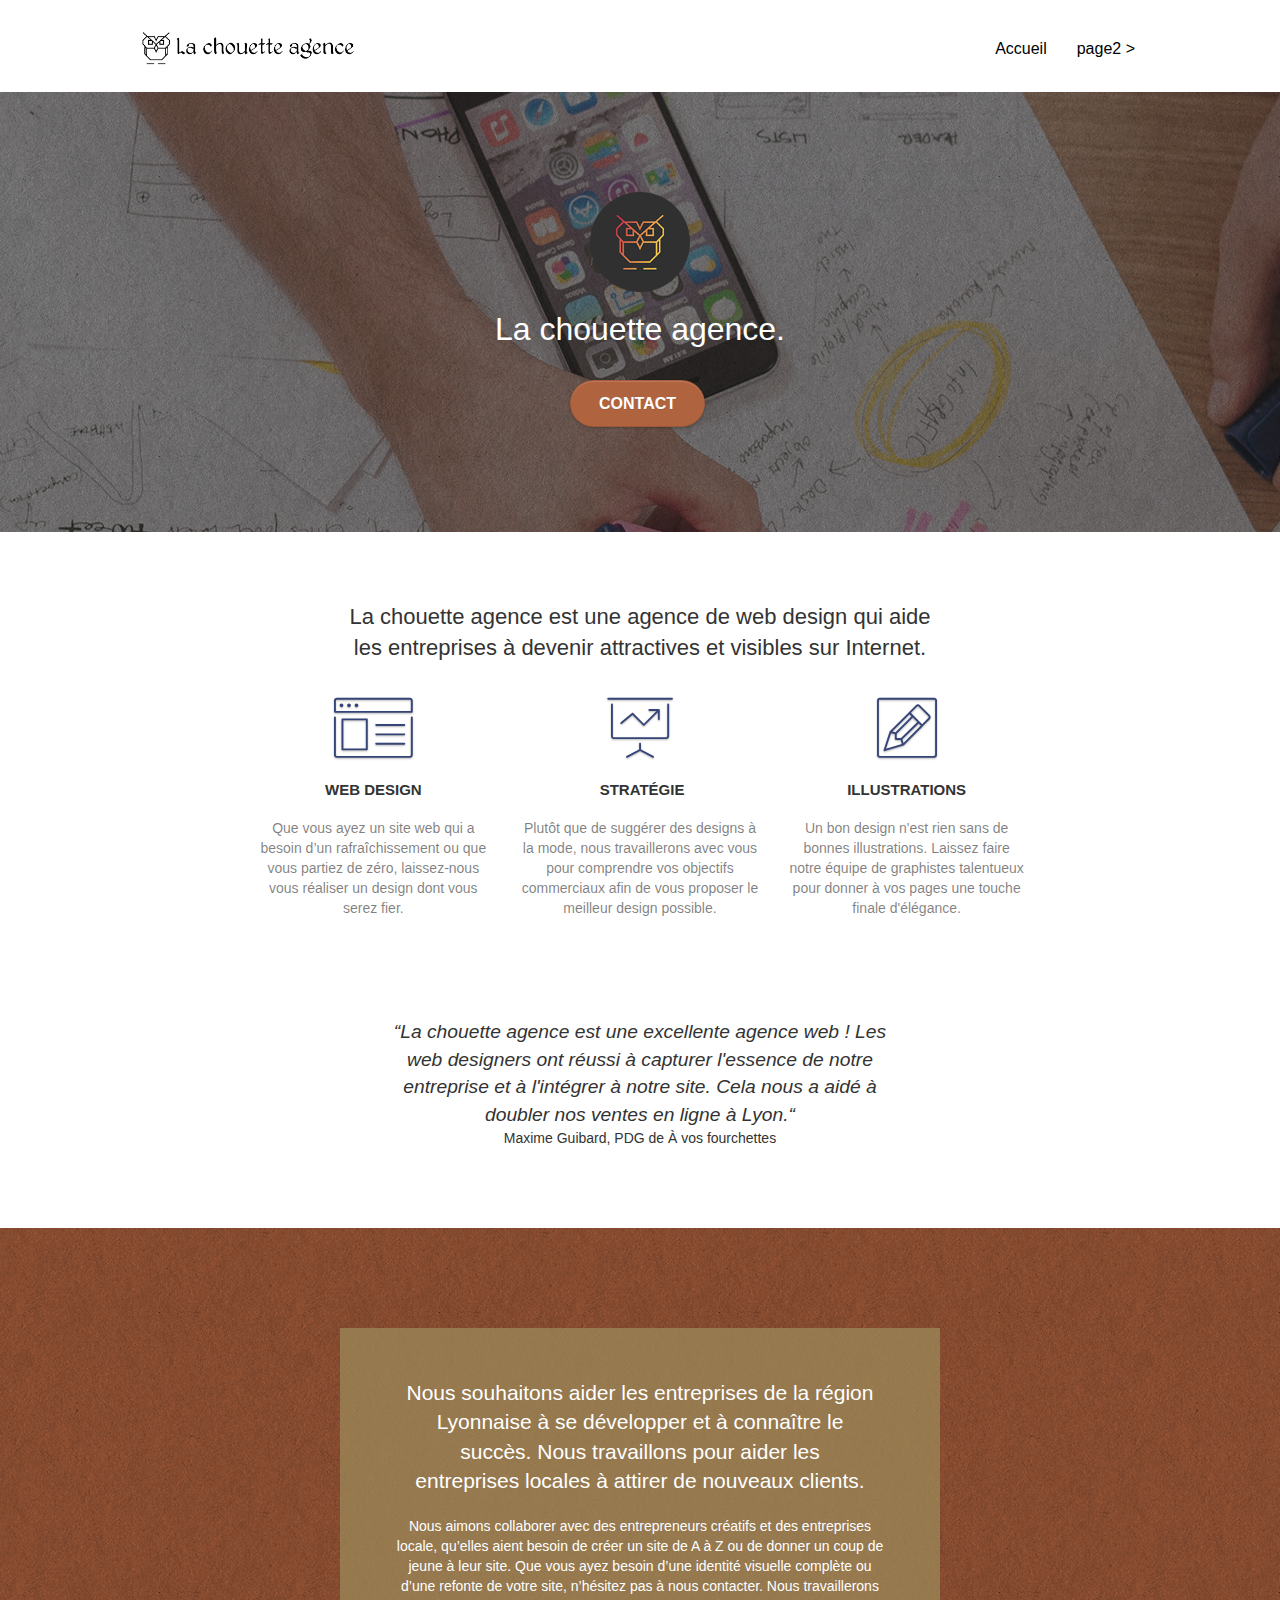
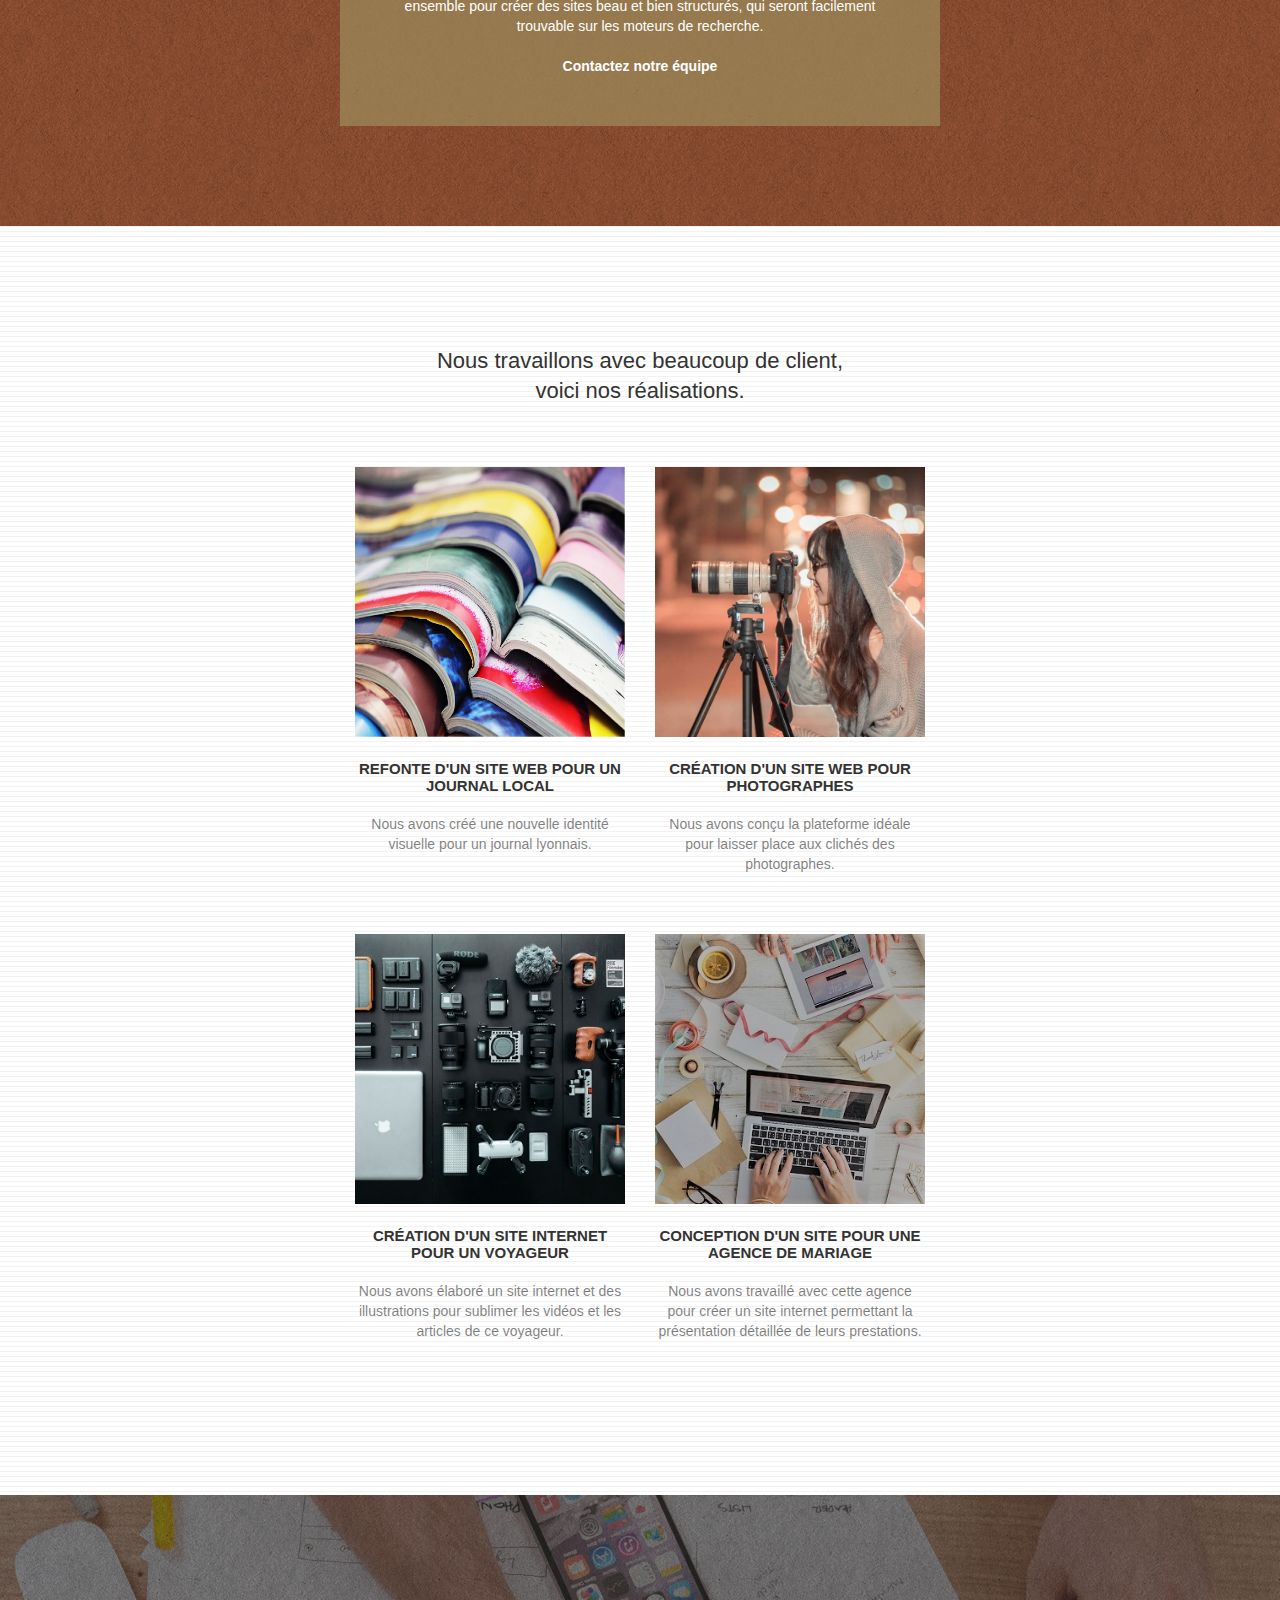
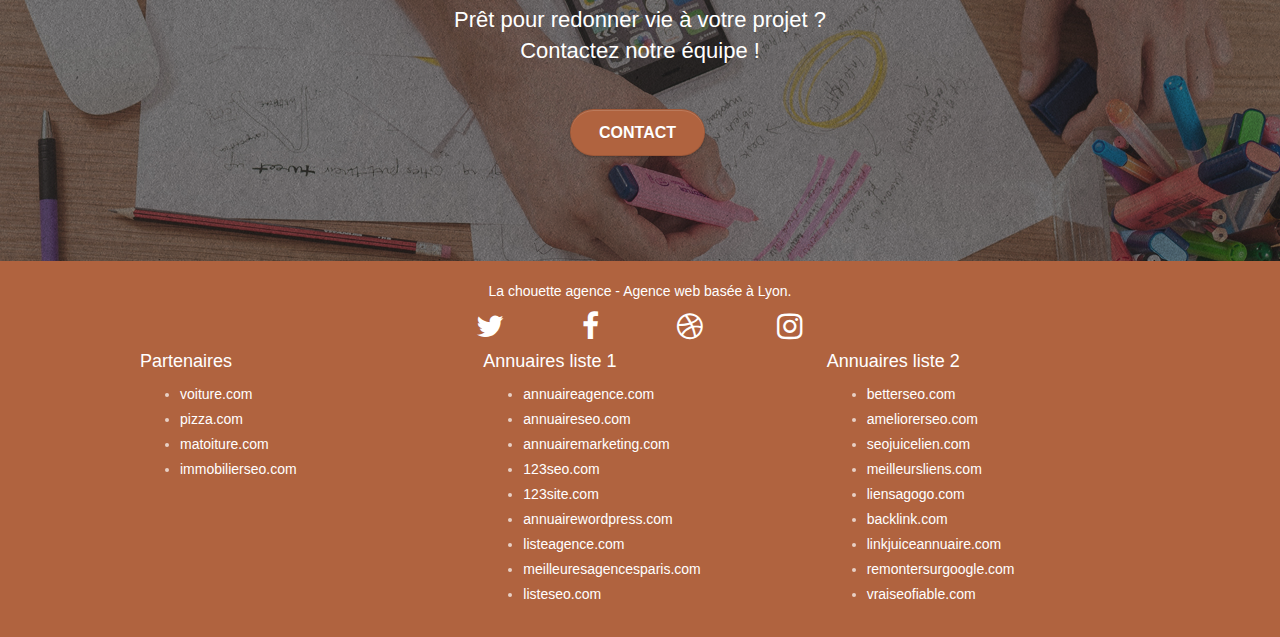
==== commit 6d062565: "21102020 9:20" ====
--- a/index.html
+++ b/index.html
@@ -19,7 +19,7 @@
 	<script src="./js/jquery.touchSwipe.js" defer></script>
 	<script src="./js/gmaps.js"></script>
 
-    <title>.</title>
+    <title>La chouette agence</title>
 
     
 <!-- Analytics -->
@@ -32,14 +32,12 @@
 <div class="page-container">
     
 <!-- bloc-0 -->
-<div class="bloc bgc-white l-bloc " id="bloc-0">
+<header class="bloc bgc-white l-bloc " id="bloc-0">
 	<div class="container bloc-sm">
 
 		<nav class="navbar row">
 			<div class="navbar-header">
-				<div class="keywords" style="color:#cccccc;font-size:1px;">Agence web à paris, stratégie web, web design, illustrations, design de site web, site web, web, internet, site internet, site</div>
-				<a class="navbar-brand" href="index.html"><img src="img/la-chouette-agence.png" alt="paris web design logo agence web meilleure agence" height="40" /></a>
-				<div class="keywords" style="color:#cccccc;font-size:1px;">Agence web à paris, stratégie web, web design, illustrations, design de site web, site web, web, internet, site internet, site</div>
+				<a class="navbar-brand" href="index.html"><img src="img/la-chouette-agence.png" alt="Logo de la chouette agance" height="40" /></a>
 				<button id="nav-toggle" type="button" class="ui-navbar-toggle navbar-toggle" data-toggle="collapse" data-target=".navbar-1">
 					<span class="sr-only">Toggle navigation</span><span class="icon-bar"></span><span class="icon-bar"></span><span class="icon-bar"></span>
 				</button>
@@ -50,23 +48,21 @@
 						<a href="index.html">Accueil</a>
 					</li>
 					<li>
-					</li>
-					<li>
 						<a href="page2.html">page2 &gt;</a>
 					</li>
 				</ul>
 			</div>
 		</nav>
 	</div>
-</div>
+</header>
 <!-- bloc-0 END -->
 
 <!-- bloc-1-presentation -->
-<div class="bloc bgc-dark-slate-blue bg-banniere d-bloc bg-t-edge bloc-bg-texture texture-paper b-parallax" id="bloc-1-hero">
+<section class="bloc bgc-dark-slate-blue bg-banniere d-bloc bg-t-edge bloc-bg-texture texture-paper b-parallax" id="bloc-1-hero">
 	<div class="container bloc-lg">
 		<div class="row tight-width-whitespace">
 			<div class="col-sm-12">
-				<img src="img/logo.png" class="center-block image-resize-mode" width="100" alt="La chouette agence, agence web paris, création logo paris" />
+				<img src="img/logo.png" class="center-block image-resize-mode" width="100" alt="Logo de la chouette agence" />
 				<h1 class="text-center hero-bloc-text tc-white ">
 					La chouette agence.
 				</h1>
@@ -76,15 +72,15 @@
 			</div>
 		</div>
 	</div>
-</div>
+</section>
 <!-- bloc-1-presentation END -->
 
 <!-- bloc-2-services -->
-<div class="bloc bgc-white l-bloc" id="bloc-2-services">
+<section class="bloc bgc-white l-bloc" id="bloc-2-services">
 	<div class="container bloc-md">
 		<div class="row">
 			<div class="col-sm-12 text-center">
-				<img alt="agence web, agence web paris, web design paris, stratégie web" src="img/title.png" />
+				<h2 class="bloc-2__heading">La chouette agence est une agence de web design qui aide<br> les entreprises à devenir attractives et visibles sur Internet.</h2>
 			</div>
 		</div>
 		<div class="row voffset-lg med-width-whitespace">
@@ -123,43 +119,44 @@
 			</div>
 		</div>
 		<div class="row voffset-lg voffset">
-			<div class="col-xs-12 col-md-8 col-md-offset-2 text-center">
-				<img alt="agence web, agence web paris, web design paris, stratégie web" src="img/citation.png" />
-
-			</div>
-		</div>
-	</div>
-</div>
+			<blockquote class="col-xs-12 col-md-8 col-md-offset-2 text-center">
+				<p class="blockquote__quote">“La chouette agence est une excellente agence web ! Les<br> web designers ont réussi à capturer l'essence de notre<br> entreprise et à l'intégrer à notre site. Cela nous a aidé à<br> doubler nos ventes en ligne à Lyon.“</p>
+
+				<p class="blockquote__author">Maxime Guibard, PDG de À vos fourchettes</p>
+
+			</blockquote>
+		</div>
+	</div>
+</section>
 <!-- bloc-2-services END -->
 
 <!-- bloc-3-what-i-do -->
-<div class="bloc tc-white bgc-atomic-tangerine bg-presentation d-bloc bloc-bg-texture texture-paper b-parallax" id="bloc-3-what-i-do">
+<section class="bloc tc-white bgc-atomic-tangerine bg-presentation d-bloc bloc-bg-texture texture-paper b-parallax" id="bloc-3-what-i-do">
 	<div class="container bloc-lg">
 		<div class="row tight-width-whitespace black-background">
 			<div class="col-sm-12">
-				<h2 class="mg-md text-center tc-white">
-					Nous souhaitons aider les entreprises de la région Lyonnaise à se développer et à connaître le succès. Nous travaillons pour aider les entreprises locales à attirer de nouveaux clients .<br>
+				<h2 class="mg-md text-center tc-white bloc-3__heading">
+					Nous souhaitons aider les entreprises de la région<br> Lyonnaise à se développer et à connaître le<br> succès. Nous travaillons pour aider les<br> entreprises locales à attirer de nouveaux clients.<br>
 				</h2>
-				<p class="text-center white">
-					Nous aimons collaborer avec des entrepreneurs créatifs et des entreprises locale, qu’elles aient besoin de créer un site de A à Z ou de donner un coup de jeune à leur site. Que vous ayez besoin d’une identité visuelle complète ou d’une refonte de votre site, n’hésitez pas à nous contacter. Nous travaillerons ensemble pour créer des sites beau et bien structurés, qui seront facilement trouvable sur les moteurs de recherche. <br><br><a class="ltc-white bold-link" href="page2.html">Contactez notre équipe</a><br>
-				</p>
-			</div>
-		</div>
-	</div>
-</div>
+				<p class="text-center white">Nous aimons collaborer avec des entrepreneurs créatifs et des entreprises locale, qu’elles aient besoin de créer un site de A à Z ou de donner un coup de jeune à leur site. Que vous ayez besoin d’une identité visuelle complète ou d’une refonte de votre site, n’hésitez pas à nous contacter. Nous travaillerons ensemble pour créer des sites beau et bien structurés, qui seront facilement trouvable sur les moteurs de recherche. <br><br><a class="ltc-white bold-link" href="page2.html">Contactez notre équipe</a>
+				</p>
+			</div>
+		</div>
+	</div>
+</section>
 <!-- bloc-3-what-i-do END -->
 
 <!-- bloc-4-portfolio -->
-<div class="bloc bgc-white bg-lines-h2-bg bg-repeat l-bloc" id="bloc-4-portfolio">
+<section class="bloc bgc-white bg-lines-h2-bg bg-repeat l-bloc" id="bloc-4-portfolio">
 	<div class="container bloc-lg">
 		<div class="row">
 			<div class="col-sm-12 text-center">
-				<img alt="agence web, agence web paris, web design paris, stratégie web" src="img/title2.png" />
+				<h2 class="bloc-4__heading">Nous travaillons avec beaucoup de client,<br> voici nos réalisations.</h2>
 			</div>
 		</div>
 		<div class="row tight-width-whitespace portfolio-row">
 			<div class="col-sm-6">
-				<a href="#" data-lightbox="img/1.jpg" data-gallery-id="gallery-1" data-caption="Refonte d'un site web pour un journal local" data-frame="snapshot-lb"><img src="img/1.jpg" alt="paris web design logo agence web meilleure agence et refonte site web journal" class="img-responsive portfolio-thumb" /></a>
+				<a href="#" data-lightbox="img/1.jpg" data-gallery-id="gallery-1" data-caption="Refonte d'un site web pour un journal local" data-frame="snapshot-lb"><img src="img/1.jpg" alt="Une pile de livre ouvert, site web pour un journal" class="img-responsive portfolio-thumb" /></a>
 				<h3 class="mg-md text-center">
 					Refonte d'un site web pour un journal local
 				</h3>
@@ -168,7 +165,7 @@
 				</p>
 			</div>
 			<div class="col-sm-6">
-				<a href="#" data-lightbox="img/2.jpg" data-gallery-id="gallery-1" data-caption="Création d'un site web pour photographes" data-frame="snapshot-lb"><img src="img/2.jpg" class="img-responsive portfolio-thumb" alt="paris web design logo agence web meilleure agence, Création d'un site web pour photographes" /></a>
+				<a href="#" data-lightbox="img/2.jpg" data-gallery-id="gallery-1" data-caption="Création d'un site web pour photographes" data-frame="snapshot-lb"><img src="img/2.jpg" class="img-responsive portfolio-thumb" alt="Création d'un site web pour photographes" /></a>
 				<h3 class="mg-md text-center">
 					Création d'un site web pour photographes
 				</h3>
@@ -179,7 +176,7 @@
 		</div>
 		<div class="row tight-width-whitespace portfolio-row">
 			<div class="col-sm-6">
-				<a href="#" data-lightbox="img/3.bmp" data-gallery-id="gallery-1" data-caption="Création d'un site internet pour un voyageur" data-frame="snapshot-lb"><img src="img/3.bmp" class="img-responsive portfolio-thumb" alt="paris web design logo agence web meilleure agence, Création d'un site web pour voyageur"/></a>
+				<a href="#" data-lightbox="img/3.bmp" data-gallery-id="gallery-1" data-caption="Création d'un site internet pour un voyageur" data-frame="snapshot-lb"><img src="img/3.bmp" class="img-responsive portfolio-thumb" alt="Création d'un site web pour voyageur"/></a>
 				<h3 class="mg-md text-center">
 					Création d'un site internet pour un voyageur
 				</h3>
@@ -188,7 +185,7 @@
 				</p>
 			</div>
 			<div class="col-sm-6">
-				<a href="#" data-lightbox="img/4.bmp" data-gallery-id="gallery-1" data-caption="Conception d'un site pour une agence de mariage" data-frame="snapshot-lb"><img src="img/4.bmp" class="img-responsive portfolio-thumb" alt="paris web design logo agence web meilleure agence, Création d'un site web pour agence de mariage" /></a>
+				<a href="#" data-lightbox="img/4.bmp" data-gallery-id="gallery-1" data-caption="Conception d'un site pour une agence de mariage" data-frame="snapshot-lb"><img src="img/4.bmp" class="img-responsive portfolio-thumb" alt="Création d'un site web pour agence de mariage" /></a>
 				<h3 class="mg-md text-center">
 					Conception d'un site pour une agence de mariage
 				</h3>
@@ -198,11 +195,11 @@
 			</div>
 		</div>
 	</div>
-</div>
+</section>
 <!-- bloc-4-portfolio END -->
 
 <!-- bloc-5-cta -->
-<div class="bloc bgc-dark-slate-blue bg-banniere d-bloc bloc-bg-texture texture-paper" id="bloc-5-cta">
+<section class="bloc bgc-dark-slate-blue bg-banniere d-bloc bloc-bg-texture texture-paper" id="bloc-5-cta">
 	<div class="container bloc-lg">
 		<div class="row">
 			<h2 class="mg-md text-center tc-white bloc-5__heading">
@@ -213,16 +210,16 @@
 			</div>
 		</div>
 	</div>
-</div>
+</section>
 <!-- bloc-5-cta END -->
 
 <!-- Footer - bloc-8 -->
-<div class="bloc bgc-atomic-tangerine d-bloc" id="bloc-8">
+<footer class="bloc bgc-atomic-tangerine d-bloc" id="bloc-8">
 	<div class="container bloc-sm">
 		<div class="row">
 			<div class="col-sm-12">
 				<p class="text-center white">
-					La chouette agence - Agence web basée à Lyon.<br>
+					La chouette agence - Agence web basée à Lyon.
 				</p>
 				<div class="row row-no-gutters social">
 					<div class="col-sm-3">
@@ -245,17 +242,16 @@
 							<a class="social" href="index.html"><span class="fa fa-instagram icon-md"></span></a>
 						</div>
 					</div>
-					<div class="keywords" style="color:#F3976C;">Agence web à paris, stratégie web, web design, illustrations, design de site web, site web, web, internet, site internet, site</div>
-				</div>
-				<div class="row">
+				</div>
+				<nav class="row">
 					<div class="col-sm-4">
 						<h4 class="footer-heading">Partenaires</h4>
-							<ul>
-								<li><a href="voiture.com" class="footer-link">voiture.com</a></li>
-								<li><a href="pizza.com" class="footer-link">pizza.com</a></li>
-								<li><a href="matoiture.com" class="footer-link">matoiture.com</a></li>
-								<li><a href="immobilierseo.com" class="footer-link">immobilierseo.com</a></li>
-							</ul>		
+						<ul>
+							<li><a href="voiture.com" class="footer-link">voiture.com</a></li>
+							<li><a href="pizza.com" class="footer-link">pizza.com</a></li>
+							<li><a href="matoiture.com" class="footer-link">matoiture.com</a></li>
+							<li><a href="immobilierseo.com" class="footer-link">immobilierseo.com</a></li>
+						</ul>		
 					</div>
 					<div class="col-sm-4">
 						<h4 class="footer-heading">Annuaires liste 1</h4>
@@ -285,11 +281,11 @@
 							<li><a href="vraiseofiable.com" class="footer-link">vraiseofiable.com</a></li>
 						</ul>
 					</div>
-				</div>
-			</div>
-		</div>
-	</div>
-</div>
+				</nav>
+			</div>
+		</div>
+	</div>
+</footer>
 <!-- Footer - bloc-8 END -->
 
 </div>
--- a/style.css
+++ b/style.css
@@ -769,6 +769,13 @@
     line-height: 1.4em;
 }
 
+.bloc-2__heading, .bloc-4__heading
+{
+    text-align: center;
+    font-weight: 400;
+    color: #333333;
+}
+
 h3 {
     font-size: 15px;
     text-transform: uppercase;
@@ -917,6 +924,30 @@
     margin: -1px;
     overflow: hidden;
     clip-path: polygon(0,0,0,0);
+    border: 0;
+}
+
+.blockquote__quote
+{
+    margin-bottom: 0;
+    font-size: 1.1em;
+    font-style: italic;
+    color: #333333;
+    font-weight: 400;
+}
+
+.blockquote__author
+{
+    color: #333333;
+}
+
+.bloc-3__heading
+{
+    font-size: 1.5em;
+}
+
+blockquote
+{
     border: 0;
 }
 
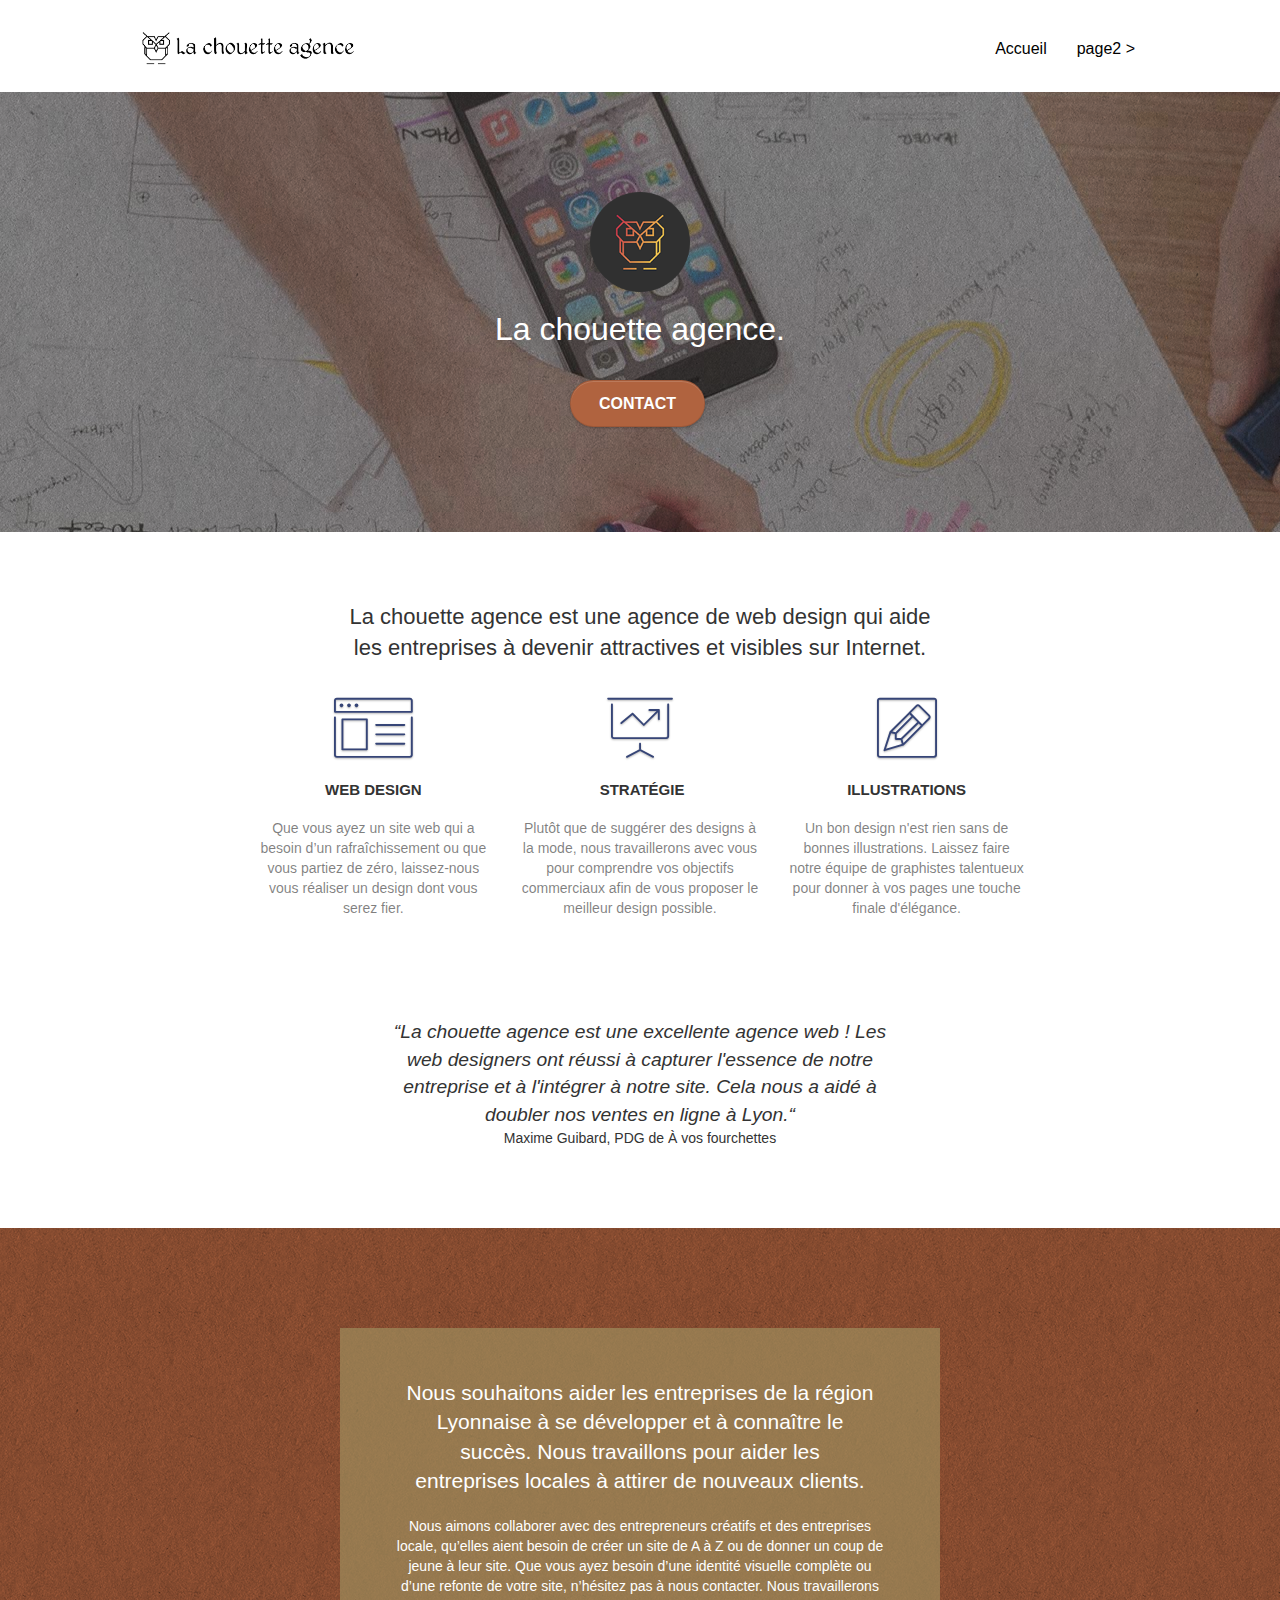
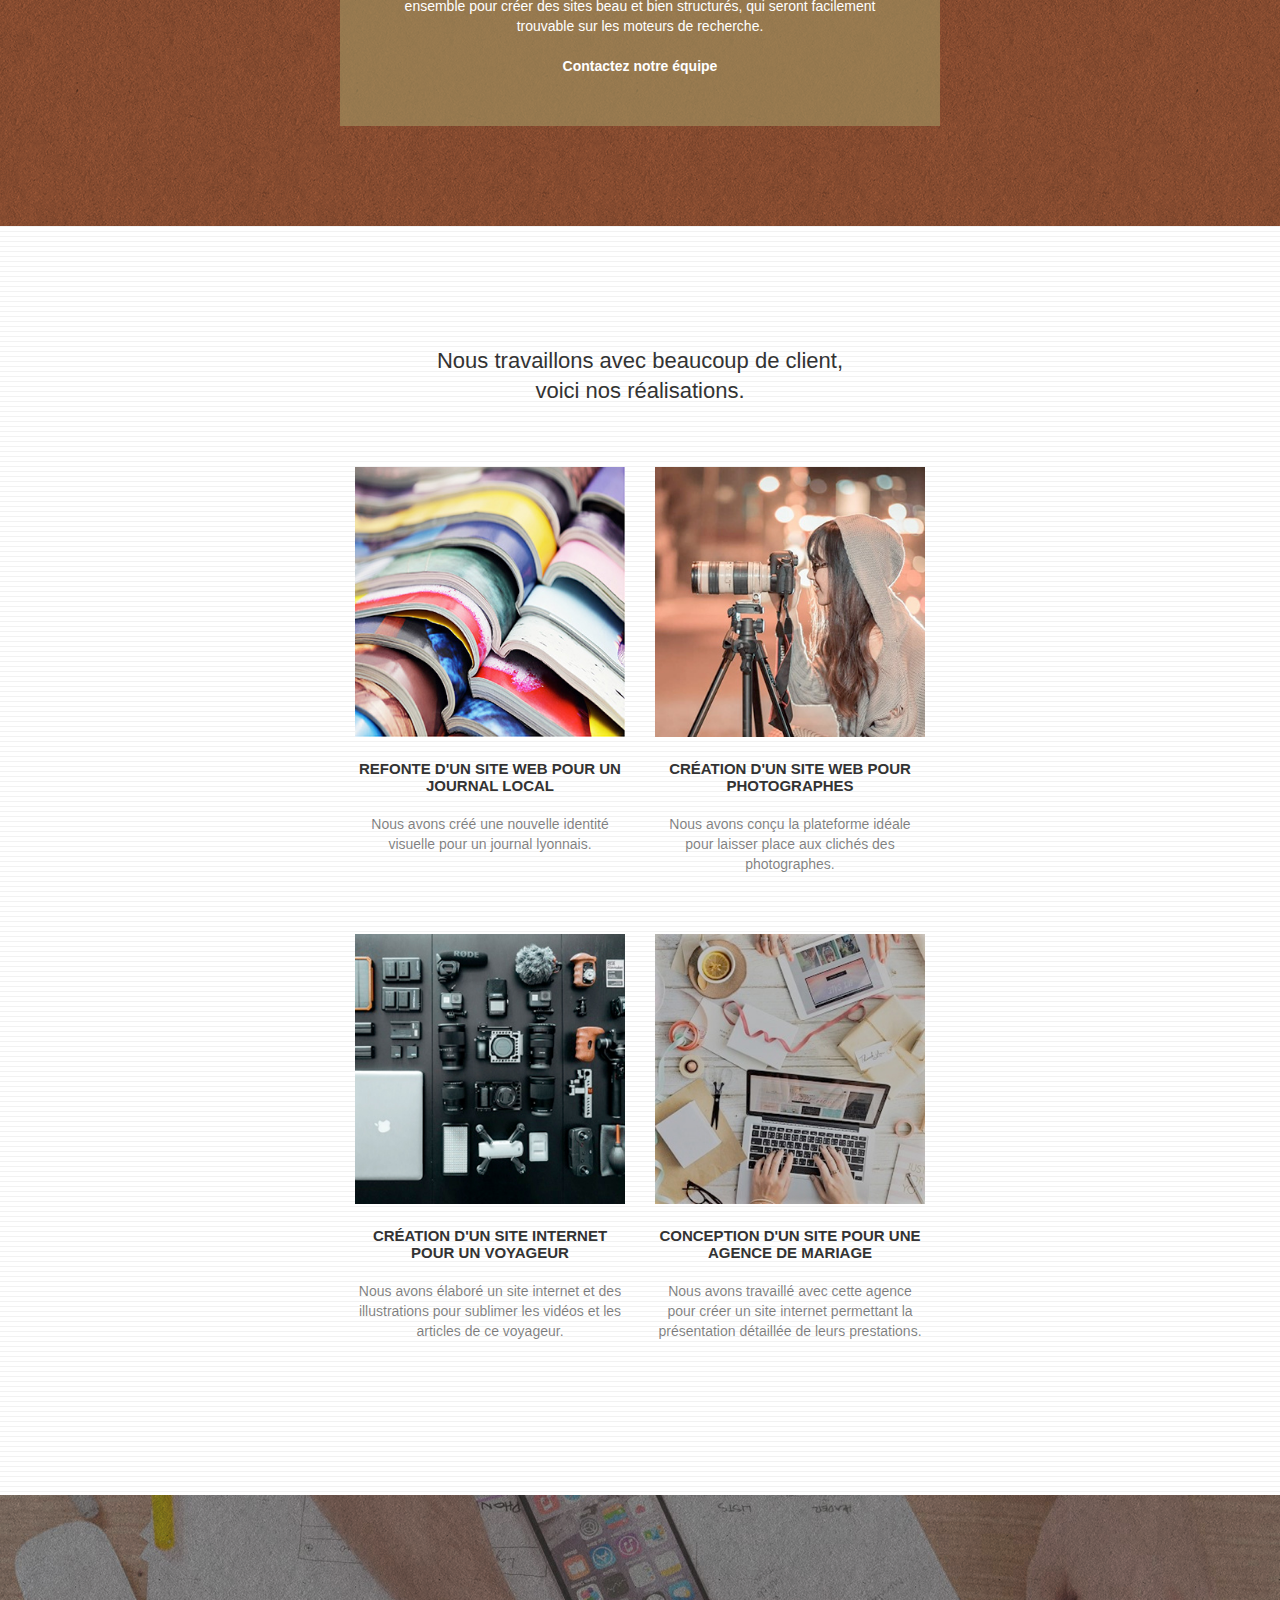
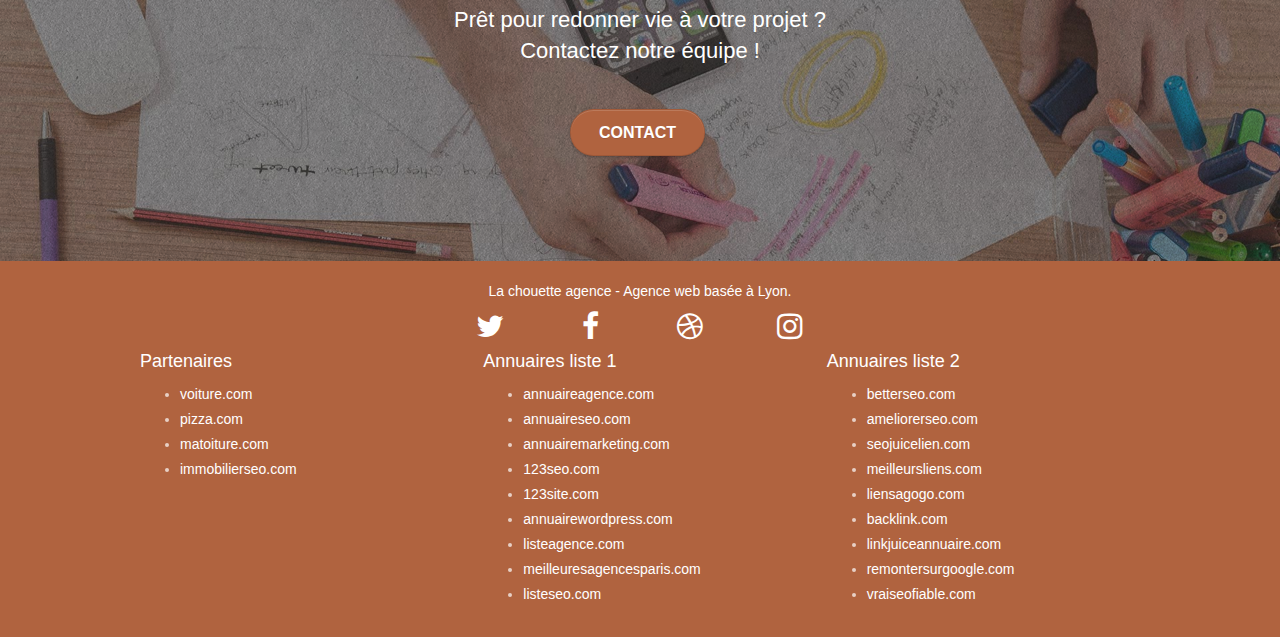
==== commit 3e6bfe92: "21102020 10:23 Images resizé et compressé" ====
--- a/index.html
+++ b/index.html
@@ -176,7 +176,7 @@
 		</div>
 		<div class="row tight-width-whitespace portfolio-row">
 			<div class="col-sm-6">
-				<a href="#" data-lightbox="img/3.bmp" data-gallery-id="gallery-1" data-caption="Création d'un site internet pour un voyageur" data-frame="snapshot-lb"><img src="img/3.bmp" class="img-responsive portfolio-thumb" alt="Création d'un site web pour voyageur"/></a>
+				<a href="#" data-lightbox="img/3.bmp" data-gallery-id="gallery-1" data-caption="Création d'un site internet pour un voyageur" data-frame="snapshot-lb"><img src="img/3.jpg" class="img-responsive portfolio-thumb" alt="Création d'un site web pour voyageur"/></a>
 				<h3 class="mg-md text-center">
 					Création d'un site internet pour un voyageur
 				</h3>
@@ -185,7 +185,7 @@
 				</p>
 			</div>
 			<div class="col-sm-6">
-				<a href="#" data-lightbox="img/4.bmp" data-gallery-id="gallery-1" data-caption="Conception d'un site pour une agence de mariage" data-frame="snapshot-lb"><img src="img/4.bmp" class="img-responsive portfolio-thumb" alt="Création d'un site web pour agence de mariage" /></a>
+				<a href="#" data-lightbox="img/4.bmp" data-gallery-id="gallery-1" data-caption="Conception d'un site pour une agence de mariage" data-frame="snapshot-lb"><img src="img/4.jpg" class="img-responsive portfolio-thumb" alt="Création d'un site web pour agence de mariage" /></a>
 				<h3 class="mg-md text-center">
 					Conception d'un site pour une agence de mariage
 				</h3>
--- a/style.css
+++ b/style.css
@@ -892,7 +892,7 @@
 }
 
 .bg-presentation {
-    background-image: url("img/image-de-presentation.bmp");
+    background-image: url("img/image-de-presentation.jpg");
     z-index: 0;
 }
 
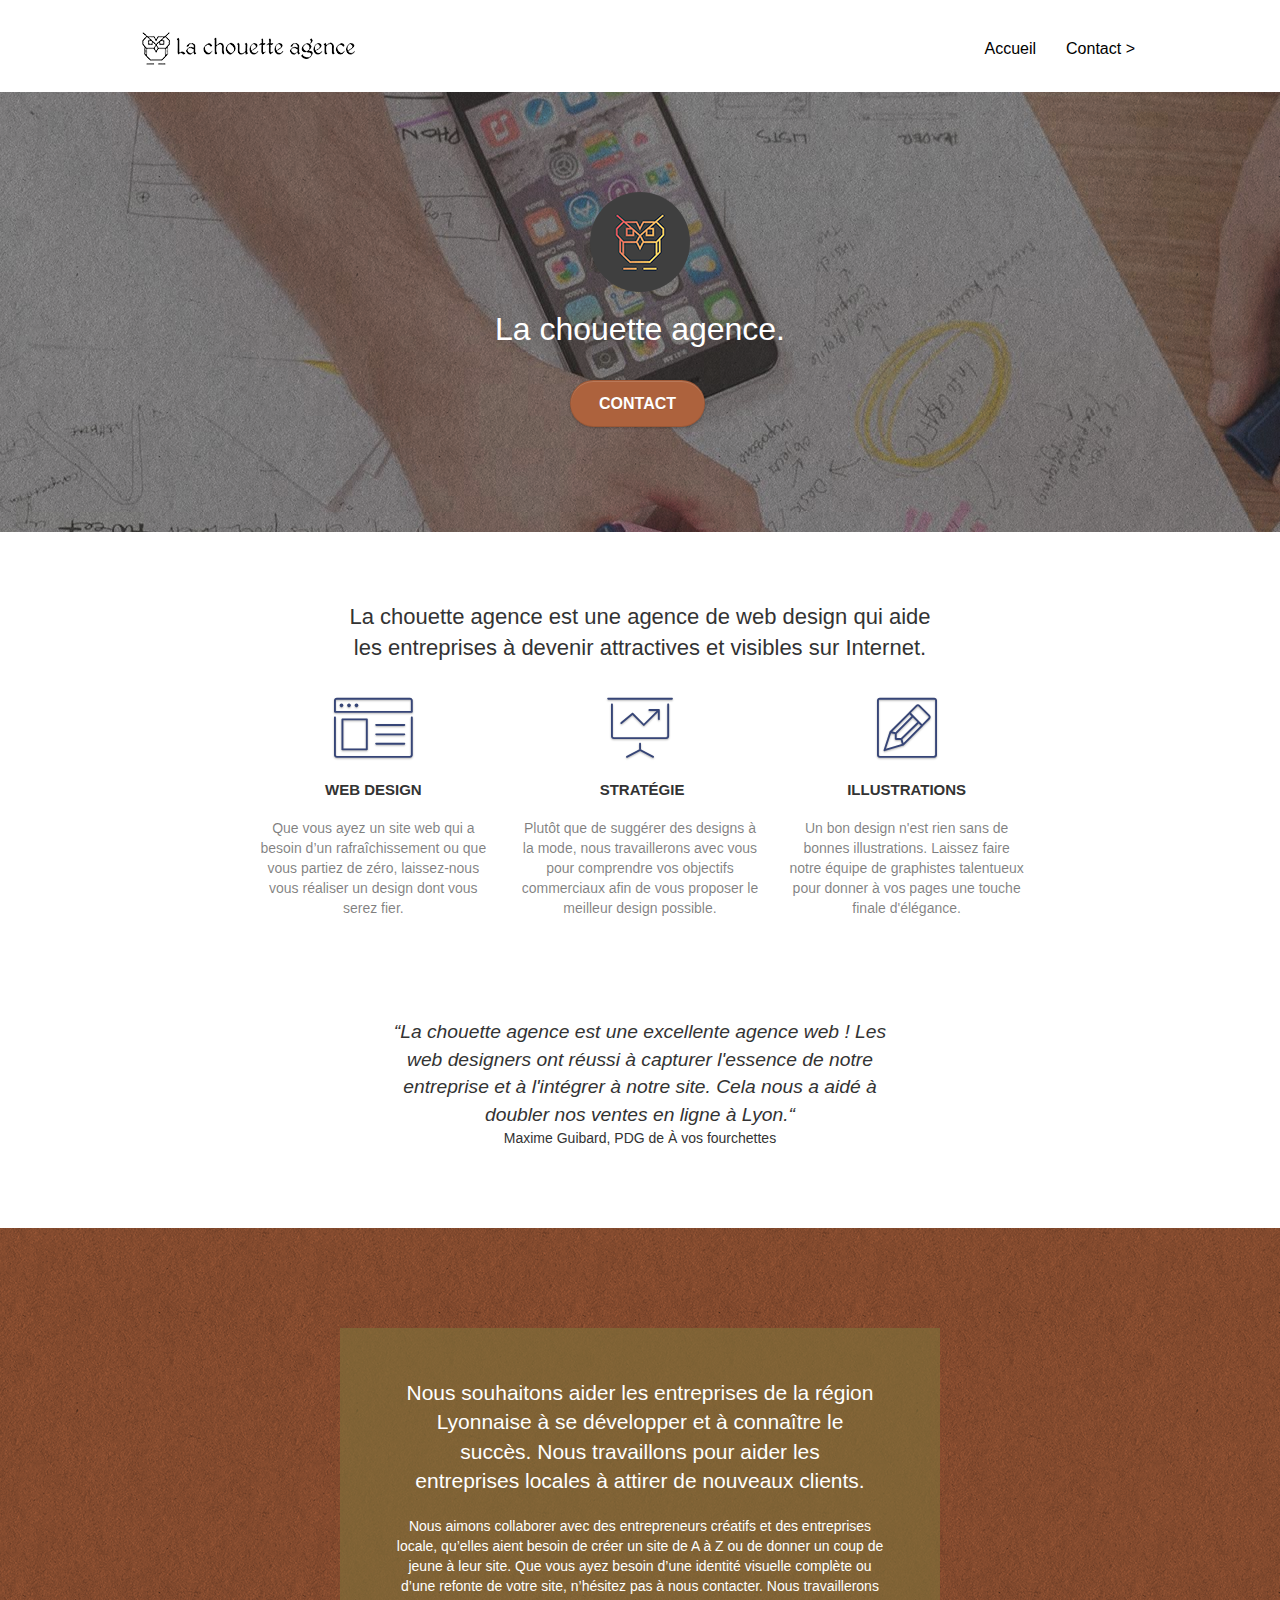
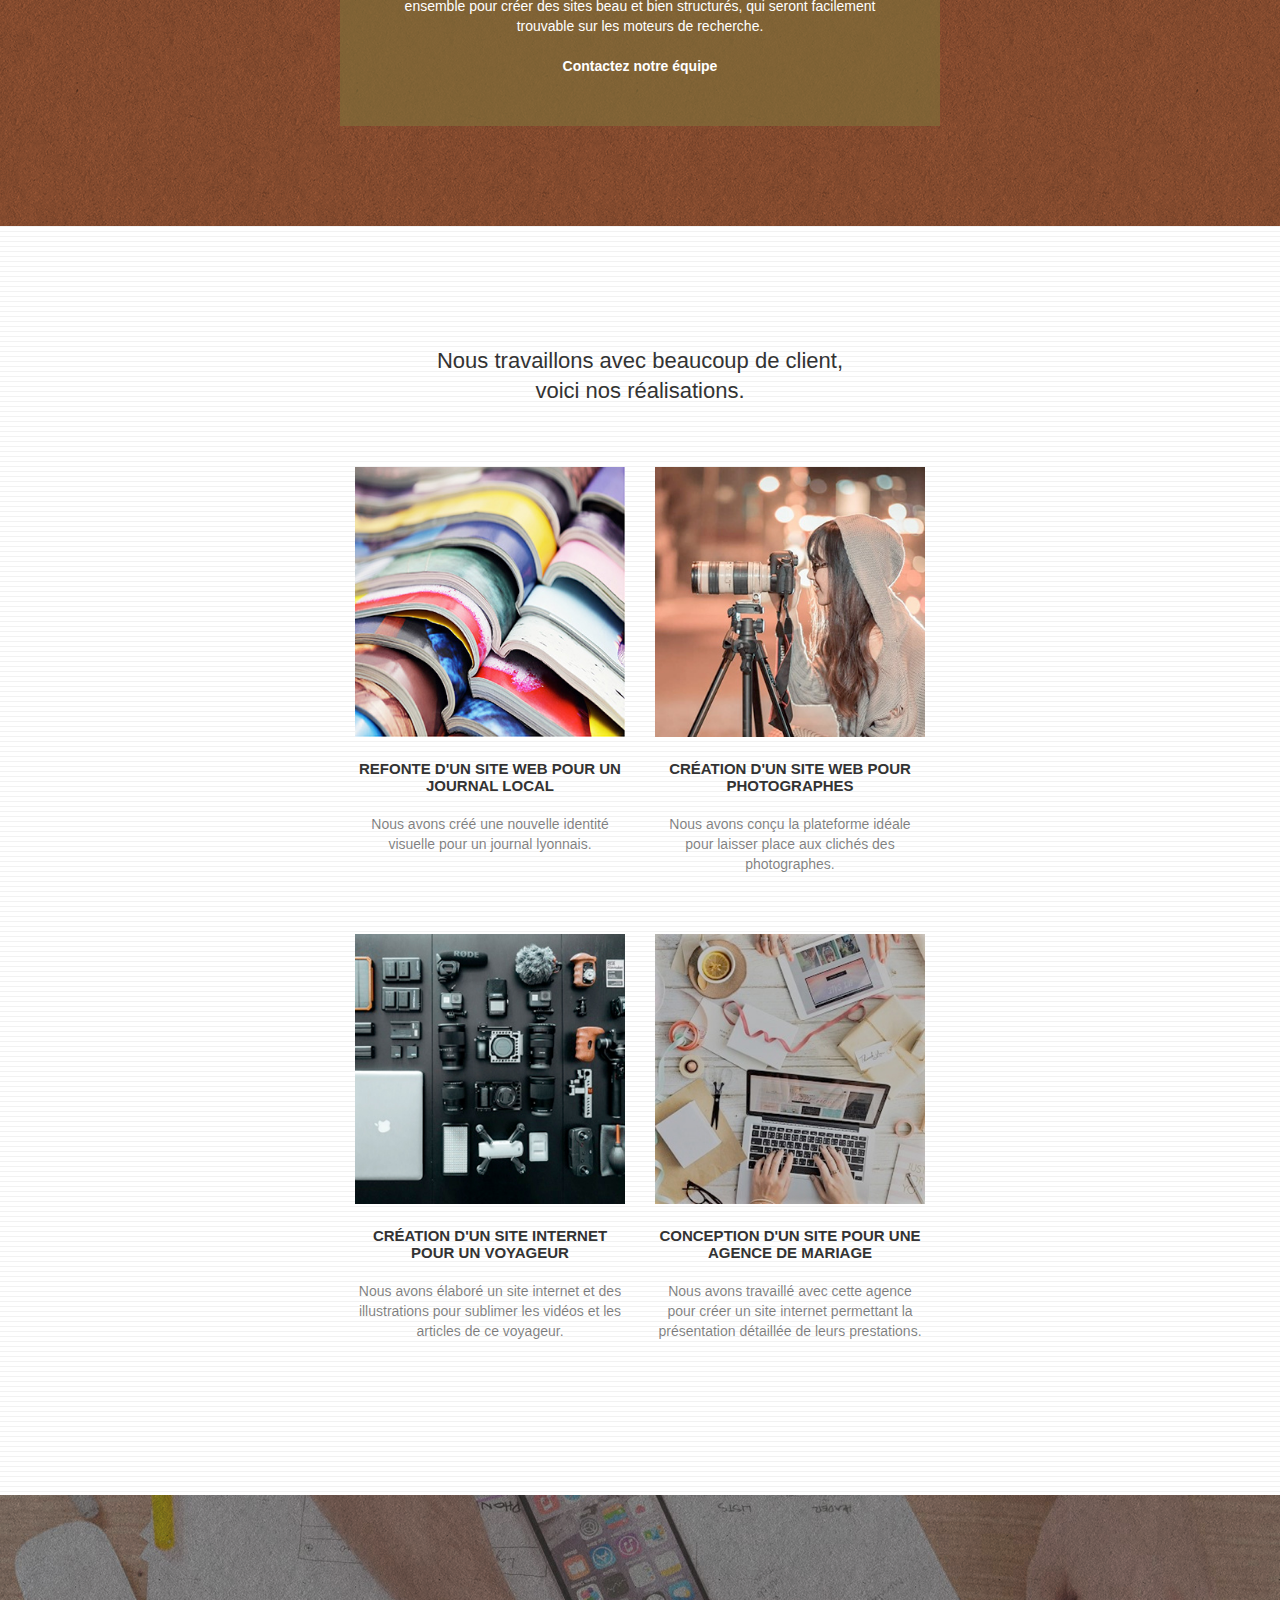
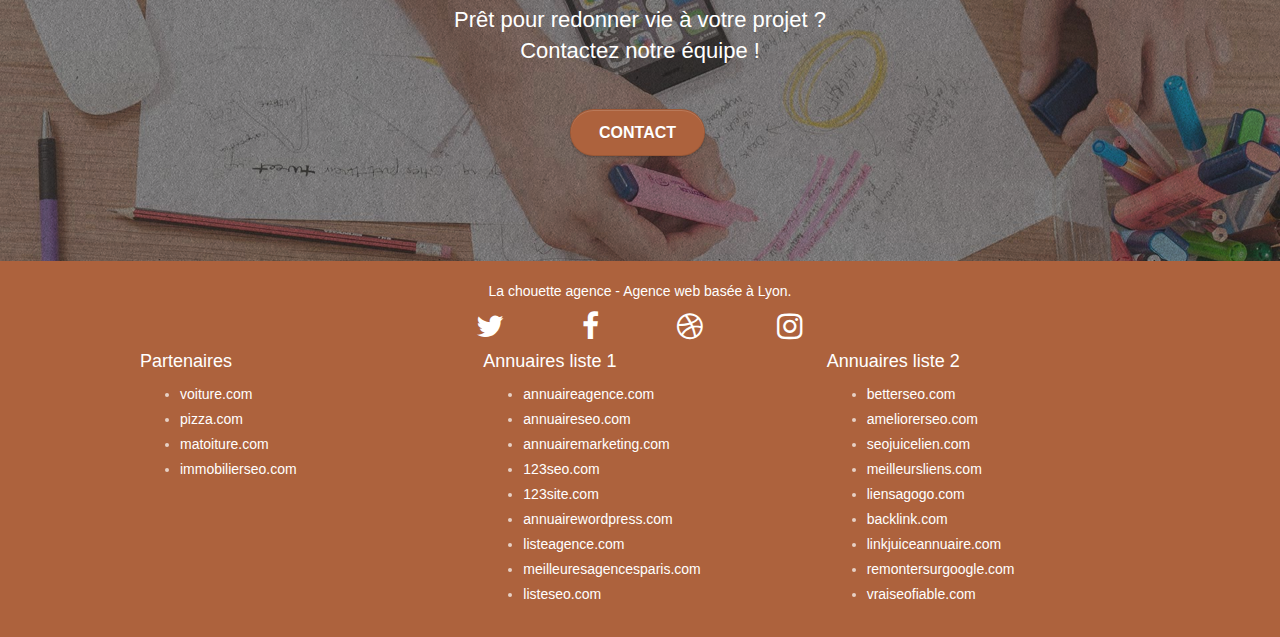
==== commit 40479deb: "22102020 11:36" ====
--- a/index.html
+++ b/index.html
@@ -1,8 +1,7 @@
 <!doctype html>
-<html lang="Default">
+<html lang="fr">
 <head>
     <meta charset="utf-8">
-    <meta name="keywords" content="seo, google, site web, site internet, agence design paris, agence design, agence design,agence design,agence design,agence design,agence design,agence design,agence design,agence design">
     <meta name="description" content="">
     <meta name="viewport" content="width=device-width, initial-scale=1.0, viewport-fit=cover">
     <link rel="shortcut icon" type="image/png" href="favicon.jpg">
@@ -19,7 +18,7 @@
 	<script src="./js/jquery.touchSwipe.js" defer></script>
 	<script src="./js/gmaps.js"></script>
 
-    <title>La chouette agence</title>
+    <title>La chouette agence - Web design à Lyon</title>
 
     
 <!-- Analytics -->
@@ -29,267 +28,270 @@
 </head>
 <body>
 <!-- Principal conteneur -->
-<div class="page-container">
-    
-<!-- bloc-0 -->
-<header class="bloc bgc-white l-bloc " id="bloc-0">
-	<div class="container bloc-sm">
-
-		<nav class="navbar row">
-			<div class="navbar-header">
-				<a class="navbar-brand" href="index.html"><img src="img/la-chouette-agence.png" alt="Logo de la chouette agance" height="40" /></a>
-				<button id="nav-toggle" type="button" class="ui-navbar-toggle navbar-toggle" data-toggle="collapse" data-target=".navbar-1">
-					<span class="sr-only">Toggle navigation</span><span class="icon-bar"></span><span class="icon-bar"></span><span class="icon-bar"></span>
-				</button>
-			</div>
-			<div class="collapse navbar-collapse navbar-1 special-dropdown-nav">
-				<ul class="site-navigation nav navbar-nav">
-					<li>
-						<a href="index.html">Accueil</a>
-					</li>
-					<li>
-						<a href="page2.html">page2 &gt;</a>
-					</li>
-				</ul>
-			</div>
-		</nav>
-	</div>
-</header>
-<!-- bloc-0 END -->
-
-<!-- bloc-1-presentation -->
-<section class="bloc bgc-dark-slate-blue bg-banniere d-bloc bg-t-edge bloc-bg-texture texture-paper b-parallax" id="bloc-1-hero">
-	<div class="container bloc-lg">
-		<div class="row tight-width-whitespace">
-			<div class="col-sm-12">
-				<img src="img/logo.png" class="center-block image-resize-mode" width="100" alt="Logo de la chouette agence" />
-				<h1 class="text-center hero-bloc-text tc-white ">
-					La chouette agence.
-				</h1>
-				<div class="text-center">
-					<a href="page2.html" class="btn btn-lg btn-clean btn-rd cta-hero btn-atomic-tangerine" id="cta-hero">Contact</a>
-				</div>
-			</div>
-		</div>
-	</div>
-</section>
-<!-- bloc-1-presentation END -->
-
-<!-- bloc-2-services -->
-<section class="bloc bgc-white l-bloc" id="bloc-2-services">
-	<div class="container bloc-md">
-		<div class="row">
-			<div class="col-sm-12 text-center">
-				<h2 class="bloc-2__heading">La chouette agence est une agence de web design qui aide<br> les entreprises à devenir attractives et visibles sur Internet.</h2>
-			</div>
-		</div>
-		<div class="row voffset-lg med-width-whitespace">
-			<div class="col-sm-4">
-				<div class="text-center">
-					<span class="et-icon-browser sm-shadow icon-dark-slate-blue icons icon-lg"></span>
-				</div>
-				<h3 class="mg-md text-center">
-					Web design
-				</h3>
-				<p class="text-center ">
-					Que vous ayez un site web qui a besoin d&rsquo;un rafraîchissement ou que vous partiez de zéro, laissez-nous vous réaliser un design dont vous serez fier.
-				</p>
-			</div>
-			<div class="col-sm-4">
-				<div class="text-center">
-					<span class="et-icon-presentation sm-shadow icon-dark-slate-blue icons icon-lg"></span>
-				</div>
-				<h3 class="mg-md text-center">
-					&nbsp;Stratégie
-				</h3>
-				<p class="text-center ">
-					Plutôt que de suggérer des designs à la mode, nous travaillerons avec vous pour comprendre vos objectifs commerciaux afin de vous proposer le meilleur design possible.<br>
-				</p>
-			</div>
-			<div class="col-sm-4">
-				<div class="text-center">
-					<span class="et-icon-edit sm-shadow icon-dark-slate-blue icons icon-lg"></span>
-				</div>
-				<h3 class="mg-md text-center">
-					Illustrations
-				</h3>
-				<p class="text-center ">
-					Un bon design n'est rien sans de bonnes illustrations. Laissez faire notre équipe de graphistes talentueux pour donner à vos pages une touche finale d'élégance.
-				</p>
-			</div>
-		</div>
-		<div class="row voffset-lg voffset">
-			<blockquote class="col-xs-12 col-md-8 col-md-offset-2 text-center">
-				<p class="blockquote__quote">“La chouette agence est une excellente agence web ! Les<br> web designers ont réussi à capturer l'essence de notre<br> entreprise et à l'intégrer à notre site. Cela nous a aidé à<br> doubler nos ventes en ligne à Lyon.“</p>
-
-				<p class="blockquote__author">Maxime Guibard, PDG de À vos fourchettes</p>
-
-			</blockquote>
-		</div>
-	</div>
-</section>
-<!-- bloc-2-services END -->
-
-<!-- bloc-3-what-i-do -->
-<section class="bloc tc-white bgc-atomic-tangerine bg-presentation d-bloc bloc-bg-texture texture-paper b-parallax" id="bloc-3-what-i-do">
-	<div class="container bloc-lg">
-		<div class="row tight-width-whitespace black-background">
-			<div class="col-sm-12">
-				<h2 class="mg-md text-center tc-white bloc-3__heading">
-					Nous souhaitons aider les entreprises de la région<br> Lyonnaise à se développer et à connaître le<br> succès. Nous travaillons pour aider les<br> entreprises locales à attirer de nouveaux clients.<br>
-				</h2>
-				<p class="text-center white">Nous aimons collaborer avec des entrepreneurs créatifs et des entreprises locale, qu’elles aient besoin de créer un site de A à Z ou de donner un coup de jeune à leur site. Que vous ayez besoin d’une identité visuelle complète ou d’une refonte de votre site, n’hésitez pas à nous contacter. Nous travaillerons ensemble pour créer des sites beau et bien structurés, qui seront facilement trouvable sur les moteurs de recherche. <br><br><a class="ltc-white bold-link" href="page2.html">Contactez notre équipe</a>
-				</p>
-			</div>
-		</div>
-	</div>
-</section>
-<!-- bloc-3-what-i-do END -->
-
-<!-- bloc-4-portfolio -->
-<section class="bloc bgc-white bg-lines-h2-bg bg-repeat l-bloc" id="bloc-4-portfolio">
-	<div class="container bloc-lg">
-		<div class="row">
-			<div class="col-sm-12 text-center">
-				<h2 class="bloc-4__heading">Nous travaillons avec beaucoup de client,<br> voici nos réalisations.</h2>
-			</div>
-		</div>
-		<div class="row tight-width-whitespace portfolio-row">
-			<div class="col-sm-6">
-				<a href="#" data-lightbox="img/1.jpg" data-gallery-id="gallery-1" data-caption="Refonte d'un site web pour un journal local" data-frame="snapshot-lb"><img src="img/1.jpg" alt="Une pile de livre ouvert, site web pour un journal" class="img-responsive portfolio-thumb" /></a>
-				<h3 class="mg-md text-center">
-					Refonte d'un site web pour un journal local
-				</h3>
-				<p class="text-center">
-					Nous avons créé une nouvelle identité visuelle pour un journal lyonnais.
-				</p>
-			</div>
-			<div class="col-sm-6">
-				<a href="#" data-lightbox="img/2.jpg" data-gallery-id="gallery-1" data-caption="Création d'un site web pour photographes" data-frame="snapshot-lb"><img src="img/2.jpg" class="img-responsive portfolio-thumb" alt="Création d'un site web pour photographes" /></a>
-				<h3 class="mg-md text-center">
-					Création d'un site web pour photographes
-				</h3>
-				<p class="text-center">
-					Nous avons conçu la plateforme idéale pour laisser place aux clichés des photographes.
-				</p>
-			</div>
-		</div>
-		<div class="row tight-width-whitespace portfolio-row">
-			<div class="col-sm-6">
-				<a href="#" data-lightbox="img/3.bmp" data-gallery-id="gallery-1" data-caption="Création d'un site internet pour un voyageur" data-frame="snapshot-lb"><img src="img/3.jpg" class="img-responsive portfolio-thumb" alt="Création d'un site web pour voyageur"/></a>
-				<h3 class="mg-md text-center">
-					Création d'un site internet pour un voyageur
-				</h3>
-				<p class="text-center">
-					Nous avons élaboré un site internet et des illustrations pour sublimer les vidéos et les articles de ce voyageur.
-				</p>
-			</div>
-			<div class="col-sm-6">
-				<a href="#" data-lightbox="img/4.bmp" data-gallery-id="gallery-1" data-caption="Conception d'un site pour une agence de mariage" data-frame="snapshot-lb"><img src="img/4.jpg" class="img-responsive portfolio-thumb" alt="Création d'un site web pour agence de mariage" /></a>
-				<h3 class="mg-md text-center">
-					Conception d'un site pour une agence de mariage
-				</h3>
-				<p class="text-center">
-					Nous avons travaillé avec cette agence pour créer un site internet permettant la présentation détaillée de leurs prestations.
-				</p>
-			</div>
-		</div>
-	</div>
-</section>
-<!-- bloc-4-portfolio END -->
-
-<!-- bloc-5-cta -->
-<section class="bloc bgc-dark-slate-blue bg-banniere d-bloc bloc-bg-texture texture-paper" id="bloc-5-cta">
-	<div class="container bloc-lg">
-		<div class="row">
-			<h2 class="mg-md text-center tc-white bloc-5__heading">
-				Prêt pour redonner vie à votre projet ?<br>Contactez notre équipe !
-			</h2>
-			<div class="col-sm-12 text-center">
-				<a href="page2.html" class="btn btn-atomic-tangerine btn-clean btn-rd btn-lg cta-hero">Contact</a>
-			</div>
-		</div>
-	</div>
-</section>
-<!-- bloc-5-cta END -->
-
-<!-- Footer - bloc-8 -->
-<footer class="bloc bgc-atomic-tangerine d-bloc" id="bloc-8">
-	<div class="container bloc-sm">
-		<div class="row">
-			<div class="col-sm-12">
-				<p class="text-center white">
-					La chouette agence - Agence web basée à Lyon.
-				</p>
-				<div class="row row-no-gutters social">
-					<div class="col-sm-3">
-						<div class="text-center">
-							<a class="social" href="index.html"><span class="fa fa-twitter icon-md"></span></a>
-						</div>
-					</div>
-					<div class="col-sm-3">
-						<div class="text-center">
-							<a class="social" href="index.html"><span class="fa fa-facebook icon-md"></span></a>
-						</div>
-					</div>
-					<div class="col-sm-3">
-						<div class="text-center">
-							<a class="social" href="index.html"><span class="fa fa-dribbble icon-md"></span></a>
-						</div>
-					</div>
-					<div class="col-sm-3">
-						<div class="text-center">
-							<a class="social" href="index.html"><span class="fa fa-instagram icon-md"></span></a>
-						</div>
-					</div>
-				</div>
-				<nav class="row">
-					<div class="col-sm-4">
-						<h4 class="footer-heading">Partenaires</h4>
-						<ul>
-							<li><a href="voiture.com" class="footer-link">voiture.com</a></li>
-							<li><a href="pizza.com" class="footer-link">pizza.com</a></li>
-							<li><a href="matoiture.com" class="footer-link">matoiture.com</a></li>
-							<li><a href="immobilierseo.com" class="footer-link">immobilierseo.com</a></li>
-						</ul>		
-					</div>
-					<div class="col-sm-4">
-						<h4 class="footer-heading">Annuaires liste 1</h4>
-						<ul>
-							<li><a href="annuaireagence.com" class="footer-link">annuaireagence.com</a></li>
-							<li><a href="annuaireseo.com" class="footer-link">annuaireseo.com</a></li>
-							<li><a href="annuairemarketing.com" class="footer-link">annuairemarketing.com</a></li>
-							<li><a href="123seoture.com" class="footer-link">123seo.com</a></li>
-							<li><a href="123site.com" class="footer-link">123site.com</a></li>
-							<li><a href="annuairewordpress.com" class="footer-link">annuairewordpress.com</a></li>
-							<li><a href="listeagence.com" class="footer-link">listeagence.com</a></li>
-							<li><a href="meilleuresagencesparis.com" class="footer-link">meilleuresagencesparis.com</a></li>
-							<li><a href="listeseo.com" class="footer-link">listeseo.com</a></li>
-						</ul>
-					</div>
-					<div class="col-sm-4">
-						<h4 class="footer-heading">Annuaires liste 2</h4>
-						<ul>
-							<li><a href="betterseo.com" class="footer-link">betterseo.com</a></li>
-							<li><a href="ameliorerseo.com" class="footer-link">ameliorerseo.com</a></li>
-							<li><a href="seojuicelien.com" class="footer-link">seojuicelien.com</a></li>
-							<li><a href="meilleursliens.com" class="footer-link">meilleursliens.com</a></li>
-							<li><a href="liensagogo.com" class="footer-link">liensagogo.com</a></li>
-							<li><a href="backlink.com" class="footer-link">backlink.com</a></li>
-							<li><a href="linkjuiceannuaire.com" class="footer-link">linkjuiceannuaire.com</a></li>
-							<li><a href="remontersurgoogle.com" class="footer-link">remontersurgoogle.com</a></li>
-							<li><a href="vraiseofiable.com" class="footer-link">vraiseofiable.com</a></li>
+	<div class="page-container">
+    
+		<!-- bloc-0 -->
+		<header class="bloc bgc-white l-bloc " id="bloc-0">
+			<div class="container bloc-sm">
+
+				<nav class="navbar row" aria-label="main navigation">
+					<div class="navbar-header">
+						<a class="navbar-brand" href="index.html"><img src="img/la-chouette-agence.png" alt="Logo de la chouette agance" height="40" /></a>
+						<button id="nav-toggle" type="button" class="ui-navbar-toggle navbar-toggle" data-toggle="collapse" data-target=".navbar-1" aria-controls="toggle-navbar" aria-expanded="false" aria-label="Toggle Navigation">
+							<span class="sr-only">Toggle navigation</span><span class="icon-bar"></span><span class="icon-bar"></span><span class="icon-bar"></span>
+						</button>
+					</div>
+					<div id="toggle-navbar" class="collapse navbar-collapse navbar-1 special-dropdown-nav" aria-label="breadcrumb">
+						<ul class="site-navigation nav navbar-nav">
+							<li aria-current="page">
+								<a href="index.html">Accueil</a>
+							</li>
+							<li>
+								<a href="page2.html">Contact &gt;</a>
+							</li>
 						</ul>
 					</div>
 				</nav>
 			</div>
-		</div>
+		</header>
+		<!-- bloc-0 END -->
+
+		<main>
+
+			<!-- bloc-1-presentation -->
+			<section class="bloc bgc-dark-slate-blue bg-banniere d-bloc bg-t-edge bloc-bg-texture texture-paper b-parallax" id="bloc-1-hero">
+				<div class="container bloc-lg">
+					<div class="row tight-width-whitespace">
+						<div class="col-sm-12">
+							<img src="img/logo.png" class="center-block image-resize-mode" width="100" alt="Logo de la chouette agence" />
+							<h1 class="text-center hero-bloc-text tc-white ">
+								La chouette agence.
+							</h1>
+							<div class="text-center">
+								<a href="page2.html" class="btn btn-lg btn-clean btn-rd cta-hero btn-atomic-tangerine" id="cta-hero">Contact</a>
+							</div>
+						</div>
+					</div>
+				</div>
+			</section>
+			<!-- bloc-1-presentation END -->
+
+			<!-- bloc-2-services -->
+			<section class="bloc bgc-white l-bloc" id="bloc-2-services">
+				<div class="container bloc-md">
+					<div class="row">
+						<div class="col-sm-12 text-center">
+							<h2 class="bloc-2__heading">La chouette agence est une agence de web design qui aide<br> les entreprises à devenir attractives et visibles sur Internet.</h2>
+						</div>
+					</div>
+					<div class="row voffset-lg med-width-whitespace">
+						<div class="col-sm-4">
+							<div class="text-center">
+								<span class="et-icon-browser sm-shadow icon-dark-slate-blue icons icon-lg"></span>
+							</div>
+							<h3 class="mg-md text-center">
+								Web design
+							</h3>
+							<p class="text-center ">
+								Que vous ayez un site web qui a besoin d&rsquo;un rafraîchissement ou que vous partiez de zéro, laissez-nous vous réaliser un design dont vous serez fier.
+							</p>
+						</div>
+						<div class="col-sm-4">
+							<div class="text-center">
+								<span class="et-icon-presentation sm-shadow icon-dark-slate-blue icons icon-lg"></span>
+							</div>
+							<h3 class="mg-md text-center">
+								&nbsp;Stratégie
+							</h3>
+							<p class="text-center ">
+								Plutôt que de suggérer des designs à la mode, nous travaillerons avec vous pour comprendre vos objectifs commerciaux afin de vous proposer le meilleur design possible.<br>
+							</p>
+						</div>
+						<div class="col-sm-4">
+							<div class="text-center">
+								<span class="et-icon-edit sm-shadow icon-dark-slate-blue icons icon-lg"></span>
+							</div>
+							<h3 class="mg-md text-center">
+								Illustrations
+							</h3>
+							<p class="text-center ">
+								Un bon design n'est rien sans de bonnes illustrations. Laissez faire notre équipe de graphistes talentueux pour donner à vos pages une touche finale d'élégance.
+							</p>
+						</div>
+					</div>
+					<div class="row voffset-lg voffset">
+						<blockquote class="col-xs-12 col-md-8 col-md-offset-2 text-center">
+							<p class="blockquote__quote">“La chouette agence est une excellente agence web ! Les<br> web designers ont réussi à capturer l'essence de notre<br> entreprise et à l'intégrer à notre site. Cela nous a aidé à<br> doubler nos ventes en ligne à Lyon.“</p>
+
+							<p class="blockquote__author">Maxime Guibard, PDG de À vos fourchettes</p>
+
+						</blockquote>
+					</div>
+				</div>
+			</section>
+			<!-- bloc-2-services END -->
+
+			<!-- bloc-3-what-i-do -->
+			<section class="bloc tc-white bgc-atomic-tangerine bg-presentation d-bloc bloc-bg-texture texture-paper b-parallax" id="bloc-3-what-i-do">
+				<div class="container bloc-lg">
+					<div class="row tight-width-whitespace black-background">
+						<div class="col-sm-12">
+							<h2 class="mg-md text-center tc-white bloc-3__heading">
+								Nous souhaitons aider les entreprises de la région<br> Lyonnaise à se développer et à connaître le<br> succès. Nous travaillons pour aider les<br> entreprises locales à attirer de nouveaux clients.<br>
+							</h2>
+							<p class="text-center white">Nous aimons collaborer avec des entrepreneurs créatifs et des entreprises locale, qu’elles aient besoin de créer un site de A à Z ou de donner un coup de jeune à leur site. Que vous ayez besoin d’une identité visuelle complète ou d’une refonte de votre site, n’hésitez pas à nous contacter. Nous travaillerons ensemble pour créer des sites beau et bien structurés, qui seront facilement trouvable sur les moteurs de recherche. <br><br><a class="ltc-white bold-link" href="page2.html">Contactez notre équipe</a>
+							</p>
+						</div>
+					</div>
+				</div>
+			</section>
+			<!-- bloc-3-what-i-do END -->
+
+			<!-- bloc-4-portfolio -->
+			<section class="bloc bgc-white bg-lines-h2-bg bg-repeat l-bloc" id="bloc-4-portfolio">
+				<div class="container bloc-lg">
+					<div class="row">
+						<div class="col-sm-12 text-center">
+							<h2 class="bloc-4__heading">Nous travaillons avec beaucoup de client,<br> voici nos réalisations.</h2>
+						</div>
+					</div>
+					<div class="row tight-width-whitespace portfolio-row">
+						<div class="col-sm-6">
+							<a href="#" data-lightbox="img/1.jpg" data-gallery-id="gallery-1" data-caption="Refonte d'un site web pour un journal local" data-frame="snapshot-lb"><img src="img/1.jpg" alt="Une pile de livre ouvert, site web pour un journal" class="img-responsive portfolio-thumb" /></a>
+							<h3 class="mg-md text-center">
+								Refonte d'un site web pour un journal local
+							</h3>
+							<p class="text-center">
+								Nous avons créé une nouvelle identité visuelle pour un journal lyonnais.
+							</p>
+						</div>
+						<div class="col-sm-6">
+							<a href="#" data-lightbox="img/2.jpg" data-gallery-id="gallery-1" data-caption="Création d'un site web pour photographes" data-frame="snapshot-lb"><img src="img/2.jpg" class="img-responsive portfolio-thumb" alt="Création d'un site web pour photographes" /></a>
+							<h3 class="mg-md text-center">
+								Création d'un site web pour photographes
+							</h3>
+							<p class="text-center">
+								Nous avons conçu la plateforme idéale pour laisser place aux clichés des photographes.
+							</p>
+						</div>
+					</div>
+					<div class="row tight-width-whitespace portfolio-row">
+						<div class="col-sm-6">
+							<a href="#" data-lightbox="img/3.bmp" data-gallery-id="gallery-1" data-caption="Création d'un site internet pour un voyageur" data-frame="snapshot-lb"><img src="img/3.jpg" class="img-responsive portfolio-thumb" alt="Création d'un site web pour voyageur"/></a>
+							<h3 class="mg-md text-center">
+								Création d'un site internet pour un voyageur
+							</h3>
+							<p class="text-center">
+								Nous avons élaboré un site internet et des illustrations pour sublimer les vidéos et les articles de ce voyageur.
+							</p>
+						</div>
+						<div class="col-sm-6">
+							<a href="#" data-lightbox="img/4.bmp" data-gallery-id="gallery-1" data-caption="Conception d'un site pour une agence de mariage" data-frame="snapshot-lb"><img src="img/4.jpg" class="img-responsive portfolio-thumb" alt="Création d'un site web pour agence de mariage" /></a>
+							<h3 class="mg-md text-center">
+								Conception d'un site pour une agence de mariage
+							</h3>
+							<p class="text-center">
+								Nous avons travaillé avec cette agence pour créer un site internet permettant la présentation détaillée de leurs prestations.
+							</p>
+						</div>
+					</div>
+				</div>
+			</section>
+			<!-- bloc-4-portfolio END -->
+
+			<!-- bloc-5-cta -->
+			<section class="bloc bgc-dark-slate-blue bg-banniere d-bloc bloc-bg-texture texture-paper" id="bloc-5-cta">
+				<div class="container bloc-lg">
+					<div class="row">
+						<h2 class="mg-md text-center tc-white bloc-5__heading">
+							Prêt pour redonner vie à votre projet ?<br>Contactez notre équipe !
+						</h2>
+						<div class="col-sm-12 text-center">
+							<a href="page2.html" class="btn btn-atomic-tangerine btn-clean btn-rd btn-lg cta-hero">Contact</a>
+						</div>
+					</div>
+				</div>
+			</section>
+			<!-- bloc-5-cta END -->
+		</main>
+
+		<!-- Footer - bloc-8 -->
+		<footer class="bloc bgc-atomic-tangerine d-bloc" id="bloc-8">
+			<div class="container bloc-sm">
+				<div class="row">
+					<div class="col-sm-12">
+						<p class="text-center white">
+							La chouette agence - Agence web basée à Lyon.
+						</p>
+						<div class="row row-no-gutters social">
+							<div class="col-sm-3">
+								<div class="text-center">
+									<a class="social" href="index.html"><span class="fa fa-twitter icon-md"></span></a>
+								</div>
+							</div>
+							<div class="col-sm-3">
+								<div class="text-center">
+									<a class="social" href="index.html"><span class="fa fa-facebook icon-md"></span></a>
+								</div>
+							</div>
+							<div class="col-sm-3">
+								<div class="text-center">
+									<a class="social" href="index.html"><span class="fa fa-dribbble icon-md"></span></a>
+								</div>
+							</div>
+							<div class="col-sm-3">
+								<div class="text-center">
+									<a class="social" href="index.html"><span class="fa fa-instagram icon-md"></span></a>
+								</div>
+							</div>
+						</div>
+						<nav class="row" aria-label="footer navigation">
+							<div class="col-sm-4">
+								<h4 class="footer-heading">Partenaires</h4>
+								<ul>
+									<li><a href="voiture.com" class="footer-link">voiture.com</a></li>
+									<li><a href="pizza.com" class="footer-link">pizza.com</a></li>
+									<li><a href="matoiture.com" class="footer-link">matoiture.com</a></li>
+									<li><a href="immobilierseo.com" class="footer-link">immobilierseo.com</a></li>
+								</ul>		
+							</div>
+							<div class="col-sm-4">
+								<h4 class="footer-heading">Annuaires liste 1</h4>
+								<ul>
+									<li><a href="annuaireagence.com" class="footer-link">annuaireagence.com</a></li>
+									<li><a href="annuaireseo.com" class="footer-link">annuaireseo.com</a></li>
+									<li><a href="annuairemarketing.com" class="footer-link">annuairemarketing.com</a></li>
+									<li><a href="123seoture.com" class="footer-link">123seo.com</a></li>
+									<li><a href="123site.com" class="footer-link">123site.com</a></li>
+									<li><a href="annuairewordpress.com" class="footer-link">annuairewordpress.com</a></li>
+									<li><a href="listeagence.com" class="footer-link">listeagence.com</a></li>
+									<li><a href="meilleuresagencesparis.com" class="footer-link">meilleuresagencesparis.com</a></li>
+									<li><a href="listeseo.com" class="footer-link">listeseo.com</a></li>
+								</ul>
+							</div>
+							<div class="col-sm-4">
+								<h4 class="footer-heading">Annuaires liste 2</h4>
+								<ul>
+									<li><a href="betterseo.com" class="footer-link">betterseo.com</a></li>
+									<li><a href="ameliorerseo.com" class="footer-link">ameliorerseo.com</a></li>
+									<li><a href="seojuicelien.com" class="footer-link">seojuicelien.com</a></li>
+									<li><a href="meilleursliens.com" class="footer-link">meilleursliens.com</a></li>
+									<li><a href="liensagogo.com" class="footer-link">liensagogo.com</a></li>
+									<li><a href="backlink.com" class="footer-link">backlink.com</a></li>
+									<li><a href="linkjuiceannuaire.com" class="footer-link">linkjuiceannuaire.com</a></li>
+									<li><a href="remontersurgoogle.com" class="footer-link">remontersurgoogle.com</a></li>
+									<li><a href="vraiseofiable.com" class="footer-link">vraiseofiable.com</a></li>
+								</ul>
+							</div>
+						</nav>
+					</div>
+				</div>
+			</div>
+		</footer>
+		<!-- Footer - bloc-8 END -->
+
 	</div>
-</footer>
-<!-- Footer - bloc-8 END -->
-
-</div>
-<!-- Principal conteneur END -->
+	<!-- Principal conteneur END -->
     
 
 </body>
--- a/style.css
+++ b/style.css
@@ -817,7 +817,7 @@
 }
 
 .black-background {
-    background-color: rgba(158, 141, 93, 0.7);
+    background-color: rgba(127, 110, 57, 0.7);
     padding: 40px 40px 40px 40px;
 }
 
@@ -841,7 +841,7 @@
 }
 
 .bgc-atomic-tangerine {
-    background-color: #b0633f;
+    background-color: #AD623D;
 }
 
 .tc-white {
@@ -849,7 +849,7 @@
 }
 
 .btn-atomic-tangerine {
-    background: #b0633f;
+    background: #AD623D;
     color: #FFFFFF!important;
 }
 
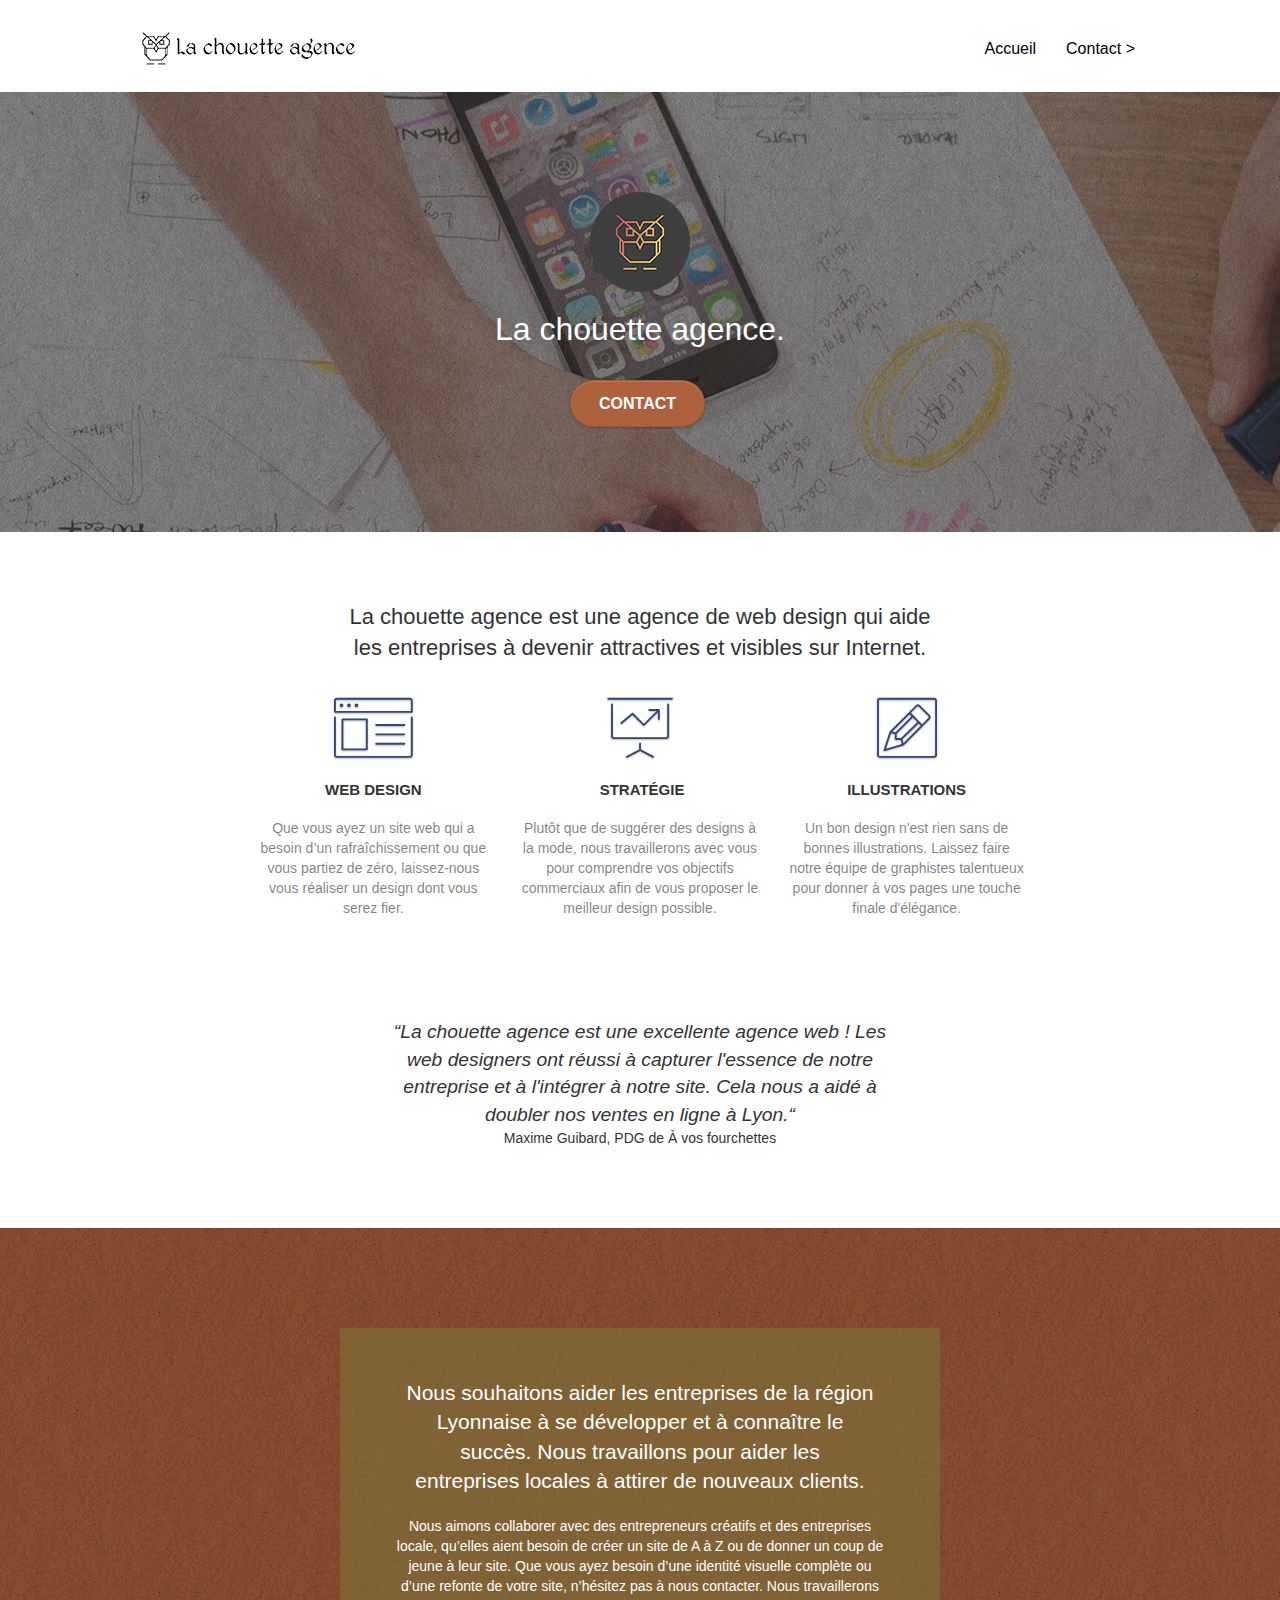
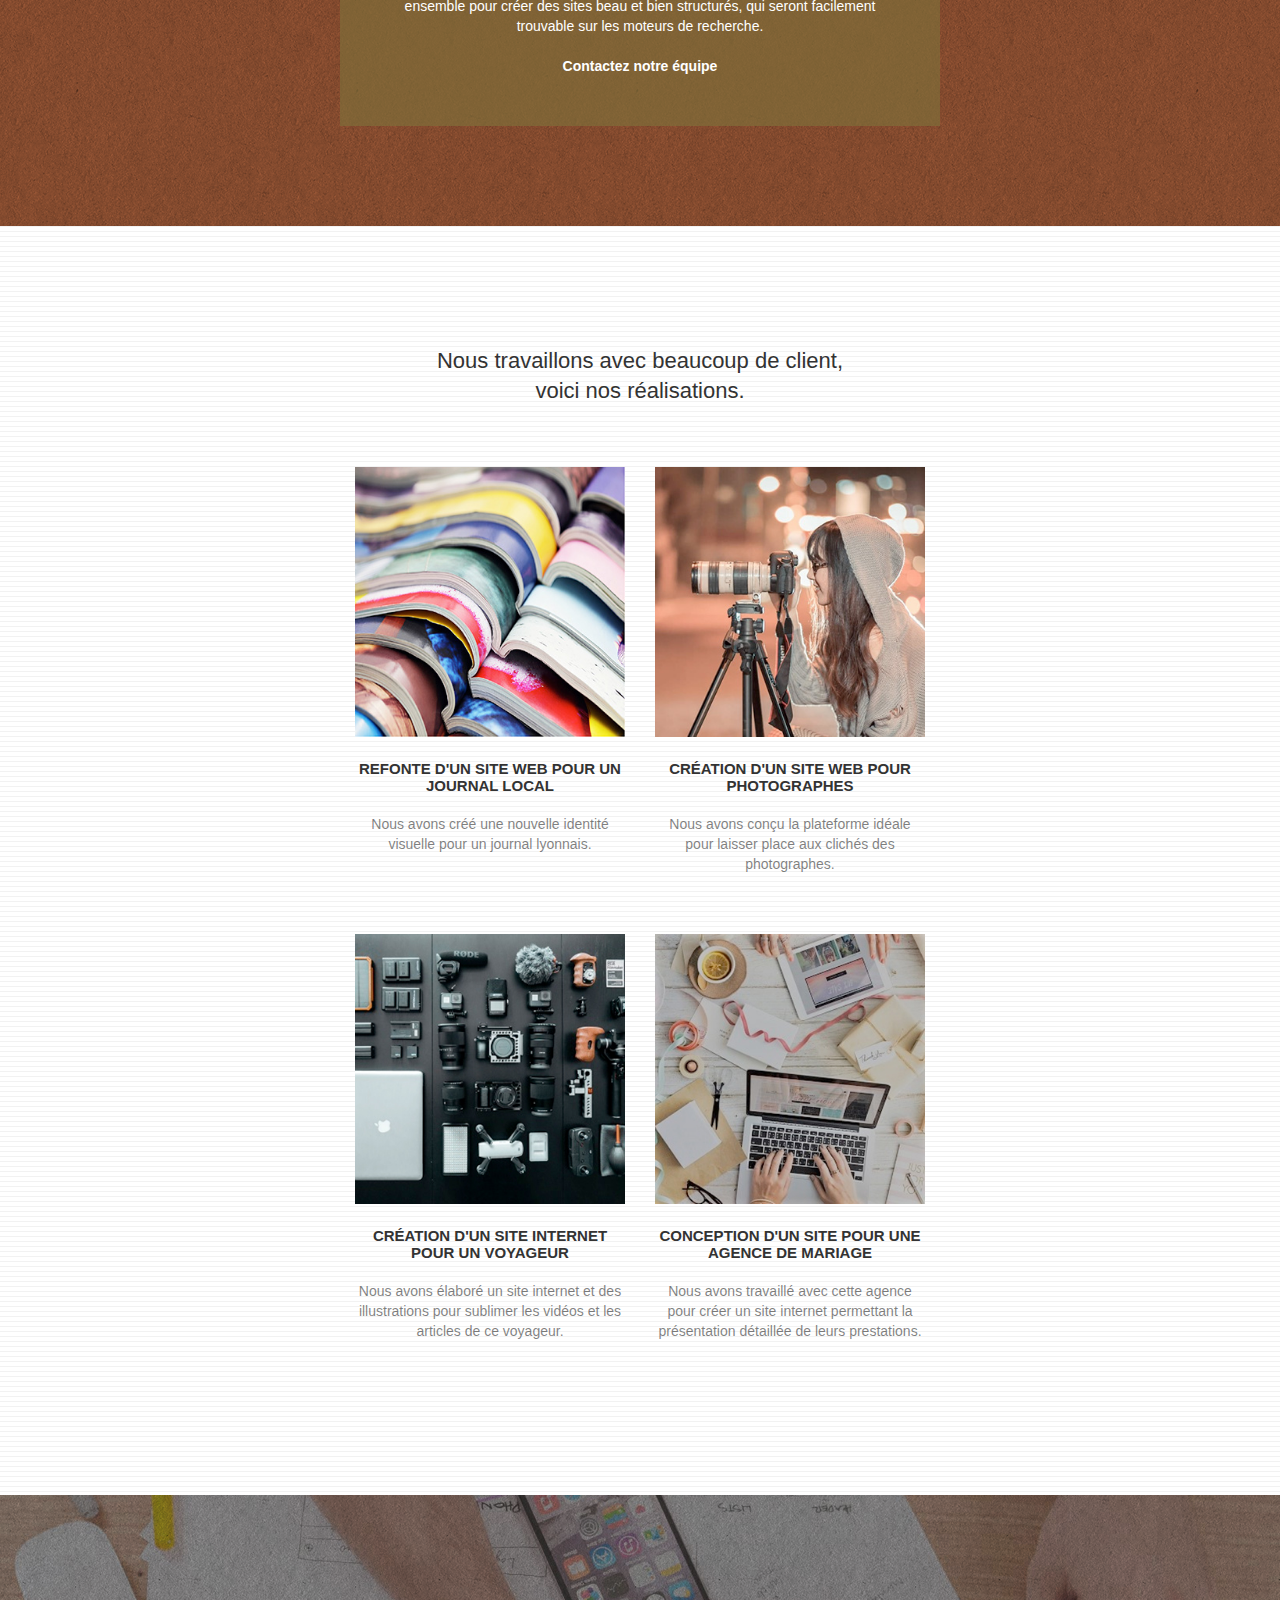
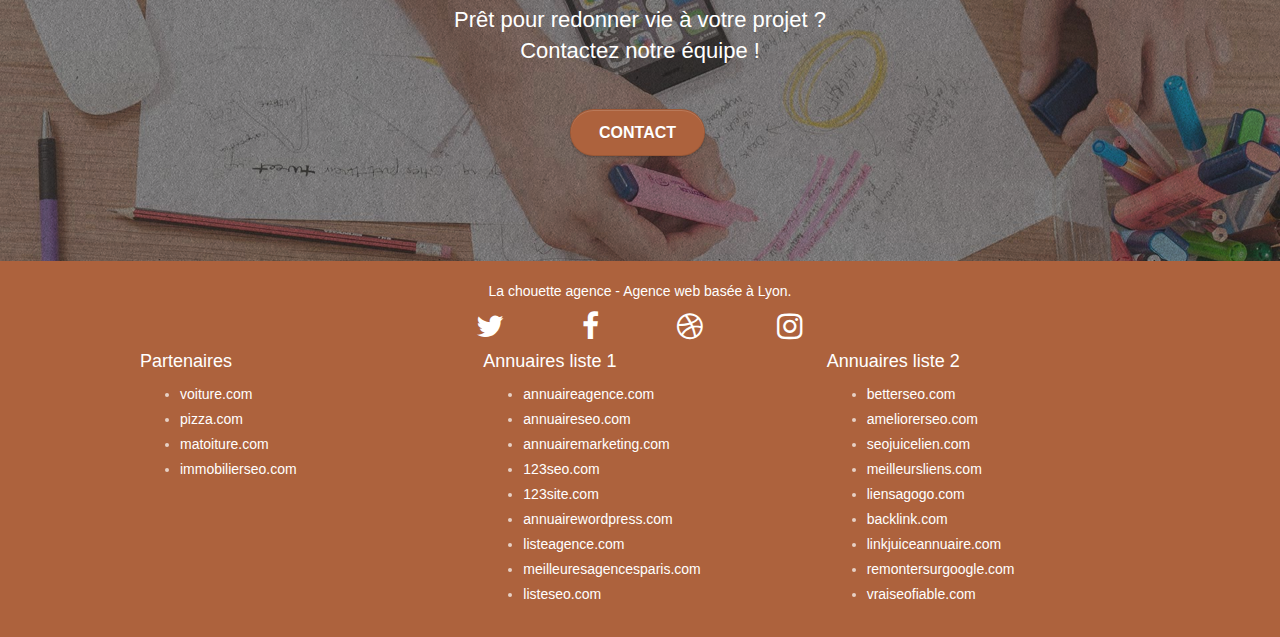
==== commit 30b1dd28: "22102020 16:51" ====
--- a/index.html
+++ b/index.html
@@ -2,8 +2,9 @@
 <html lang="fr">
 <head>
     <meta charset="utf-8">
-    <meta name="description" content="">
+    <meta name="description" content="Notre agence de web design est spécialisée dans la création et l’optimisation de sites internet. Nous aidons les entreprises à obtenir de la visibilité et de l’attractivité sur le web.">
     <meta name="viewport" content="width=device-width, initial-scale=1.0, viewport-fit=cover">
+    <meta name="robots" content="index, follow">
     <link rel="shortcut icon" type="image/png" href="favicon.jpg">
     
 	<link rel="stylesheet" type="text/css" href="./css/bootstrap.css">
@@ -93,7 +94,7 @@
 								Web design
 							</h3>
 							<p class="text-center ">
-								Que vous ayez un site web qui a besoin d&rsquo;un rafraîchissement ou que vous partiez de zéro, laissez-nous vous réaliser un design dont vous serez fier.
+								Que vous ayez un <strong>site web</strong> qui a besoin d&rsquo;un rafraîchissement ou que vous partiez de zéro, laissez-nous vous réaliser un <strong>design</strong> dont vous serez fier.
 							</p>
 						</div>
 						<div class="col-sm-4">
@@ -104,7 +105,7 @@
 								&nbsp;Stratégie
 							</h3>
 							<p class="text-center ">
-								Plutôt que de suggérer des designs à la mode, nous travaillerons avec vous pour comprendre vos objectifs commerciaux afin de vous proposer le meilleur design possible.<br>
+								Plutôt que de suggérer des <strong>designs</strong> à la mode, nous travaillerons avec vous pour comprendre vos objectifs commerciaux afin de vous proposer le meilleur <strong>design</strong> possible.<br>
 							</p>
 						</div>
 						<div class="col-sm-4">
@@ -115,13 +116,13 @@
 								Illustrations
 							</h3>
 							<p class="text-center ">
-								Un bon design n'est rien sans de bonnes illustrations. Laissez faire notre équipe de graphistes talentueux pour donner à vos pages une touche finale d'élégance.
+								Un bon <strong>design</strong> n'est rien sans de bonnes illustrations. Laissez faire notre équipe de <strong>graphistes</strong> talentueux pour donner à vos pages une touche finale d'élégance.
 							</p>
 						</div>
 					</div>
 					<div class="row voffset-lg voffset">
 						<blockquote class="col-xs-12 col-md-8 col-md-offset-2 text-center">
-							<p class="blockquote__quote">“La chouette agence est une excellente agence web ! Les<br> web designers ont réussi à capturer l'essence de notre<br> entreprise et à l'intégrer à notre site. Cela nous a aidé à<br> doubler nos ventes en ligne à Lyon.“</p>
+							<p class="blockquote__quote">“La chouette agence est une excellente <strong>agence web</strong> ! Les<br> <strong>web designers</strong> ont réussi à capturer l'essence de notre<br> entreprise et à l'intégrer à notre <strong>site</strong>. Cela nous a aidé à<br> doubler nos ventes en ligne à <strong>Lyon</strong>.“</p>
 
 							<p class="blockquote__author">Maxime Guibard, PDG de À vos fourchettes</p>
 
@@ -139,7 +140,7 @@
 							<h2 class="mg-md text-center tc-white bloc-3__heading">
 								Nous souhaitons aider les entreprises de la région<br> Lyonnaise à se développer et à connaître le<br> succès. Nous travaillons pour aider les<br> entreprises locales à attirer de nouveaux clients.<br>
 							</h2>
-							<p class="text-center white">Nous aimons collaborer avec des entrepreneurs créatifs et des entreprises locale, qu’elles aient besoin de créer un site de A à Z ou de donner un coup de jeune à leur site. Que vous ayez besoin d’une identité visuelle complète ou d’une refonte de votre site, n’hésitez pas à nous contacter. Nous travaillerons ensemble pour créer des sites beau et bien structurés, qui seront facilement trouvable sur les moteurs de recherche. <br><br><a class="ltc-white bold-link" href="page2.html">Contactez notre équipe</a>
+							<p class="text-center white">Nous aimons collaborer avec des entrepreneurs créatifs et des entreprises locale, qu’elles aient besoin de <strong>créer un site</strong> de A à Z ou de donner un coup de jeune à leur <strong>site</strong>. Que vous ayez besoin d’une <strong>identité visuelle</strong> complète ou d’une refonte de votre <strong>site</strong>, n’hésitez pas à nous contacter. Nous travaillerons ensemble pour créer des sites beau et bien structurés, qui seront facilement trouvable sur les <strong>moteurs de recherche</strong>. <br><br><a class="ltc-white bold-link" href="page2.html">Contactez notre équipe</a>
 							</p>
 						</div>
 					</div>
@@ -162,7 +163,7 @@
 								Refonte d'un site web pour un journal local
 							</h3>
 							<p class="text-center">
-								Nous avons créé une nouvelle identité visuelle pour un journal lyonnais.
+								Nous avons créé une nouvelle <strong>identité visuelle</strong> pour un journal lyonnais.
 							</p>
 						</div>
 						<div class="col-sm-6">
@@ -182,7 +183,7 @@
 								Création d'un site internet pour un voyageur
 							</h3>
 							<p class="text-center">
-								Nous avons élaboré un site internet et des illustrations pour sublimer les vidéos et les articles de ce voyageur.
+								Nous avons élaboré un <strong>site internet</strong> et des <strong>illustrations</strong> pour sublimer les vidéos et les articles de ce voyageur.
 							</p>
 						</div>
 						<div class="col-sm-6">
@@ -191,7 +192,7 @@
 								Conception d'un site pour une agence de mariage
 							</h3>
 							<p class="text-center">
-								Nous avons travaillé avec cette agence pour créer un site internet permettant la présentation détaillée de leurs prestations.
+								Nous avons travaillé avec cette agence pour créer un <strong>site internet</strong> permettant la présentation détaillée de leurs prestations.
 							</p>
 						</div>
 					</div>
--- a/style.css
+++ b/style.css
@@ -951,6 +951,11 @@
     border: 0;
 }
 
+strong
+{
+    font-weight: normal;
+}
+
 @media (max-width: 1024px) {
     .bloc {
         padding-left: 20px;
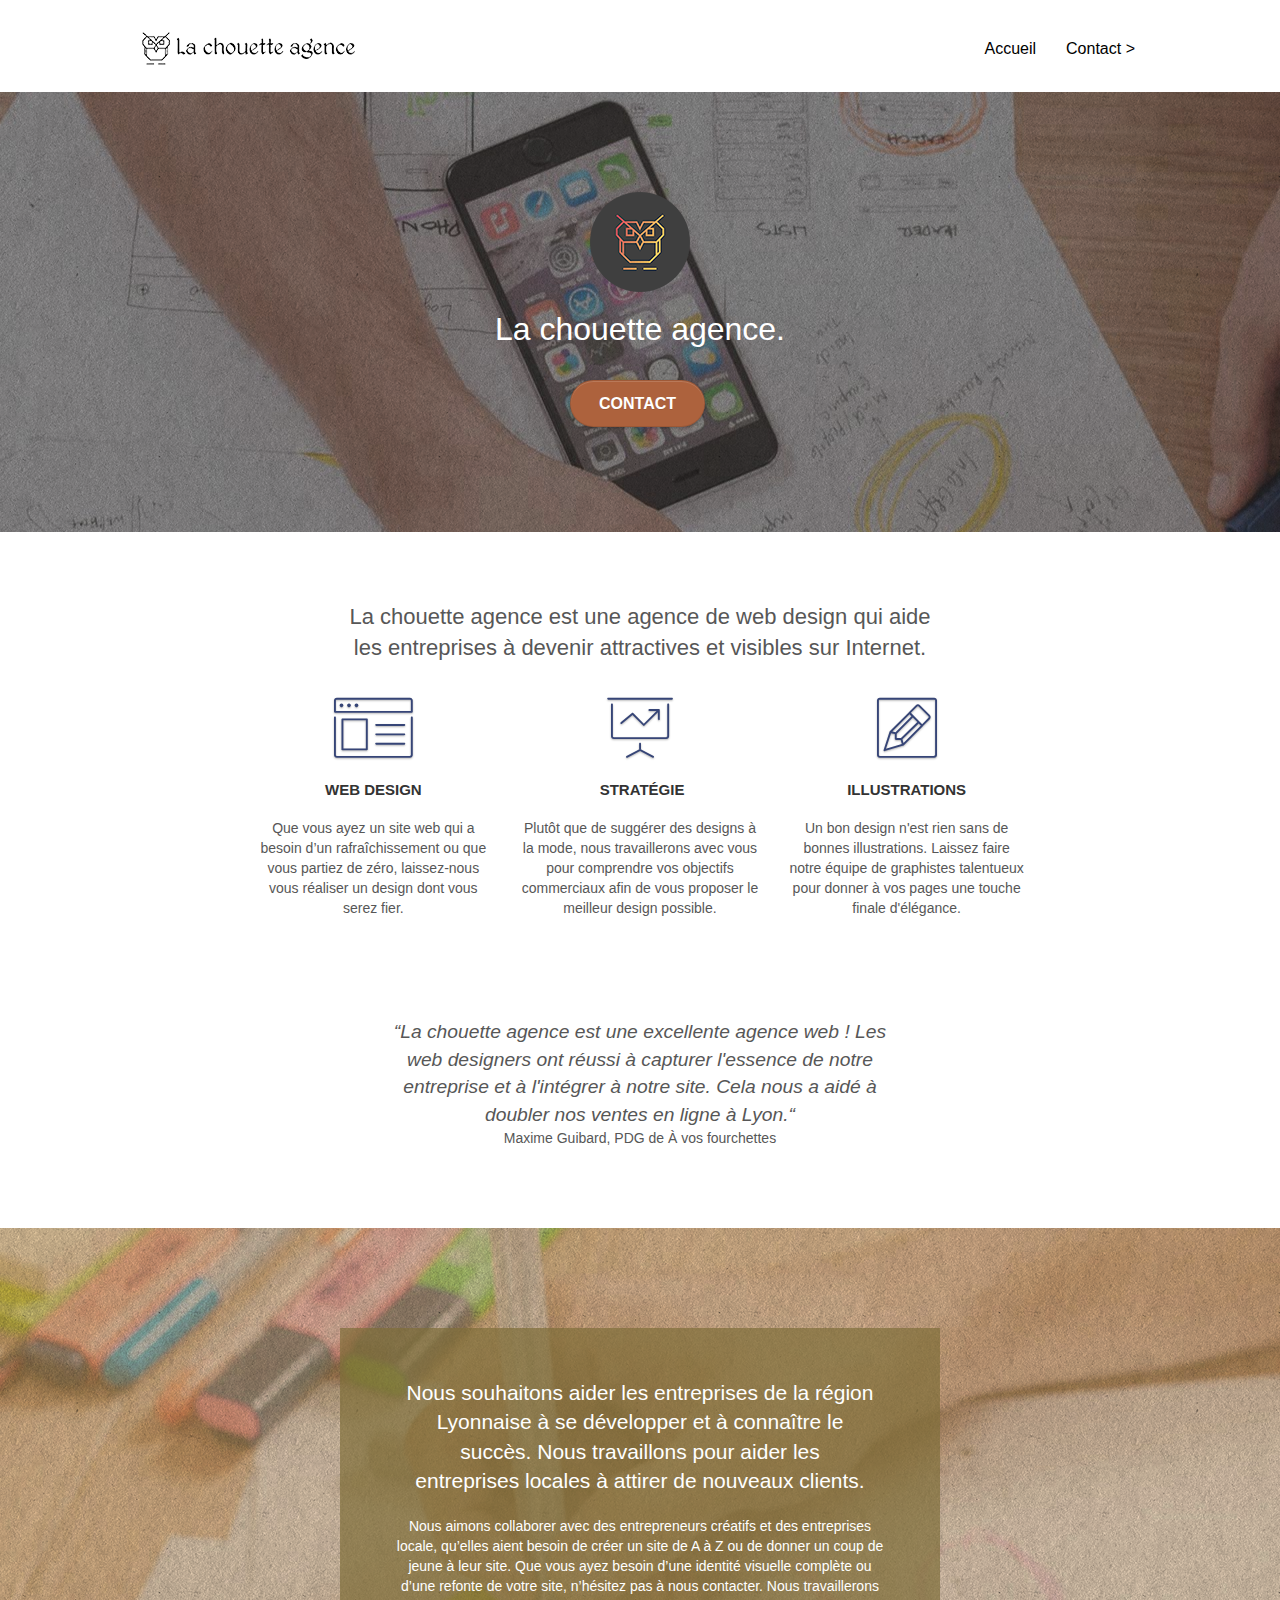
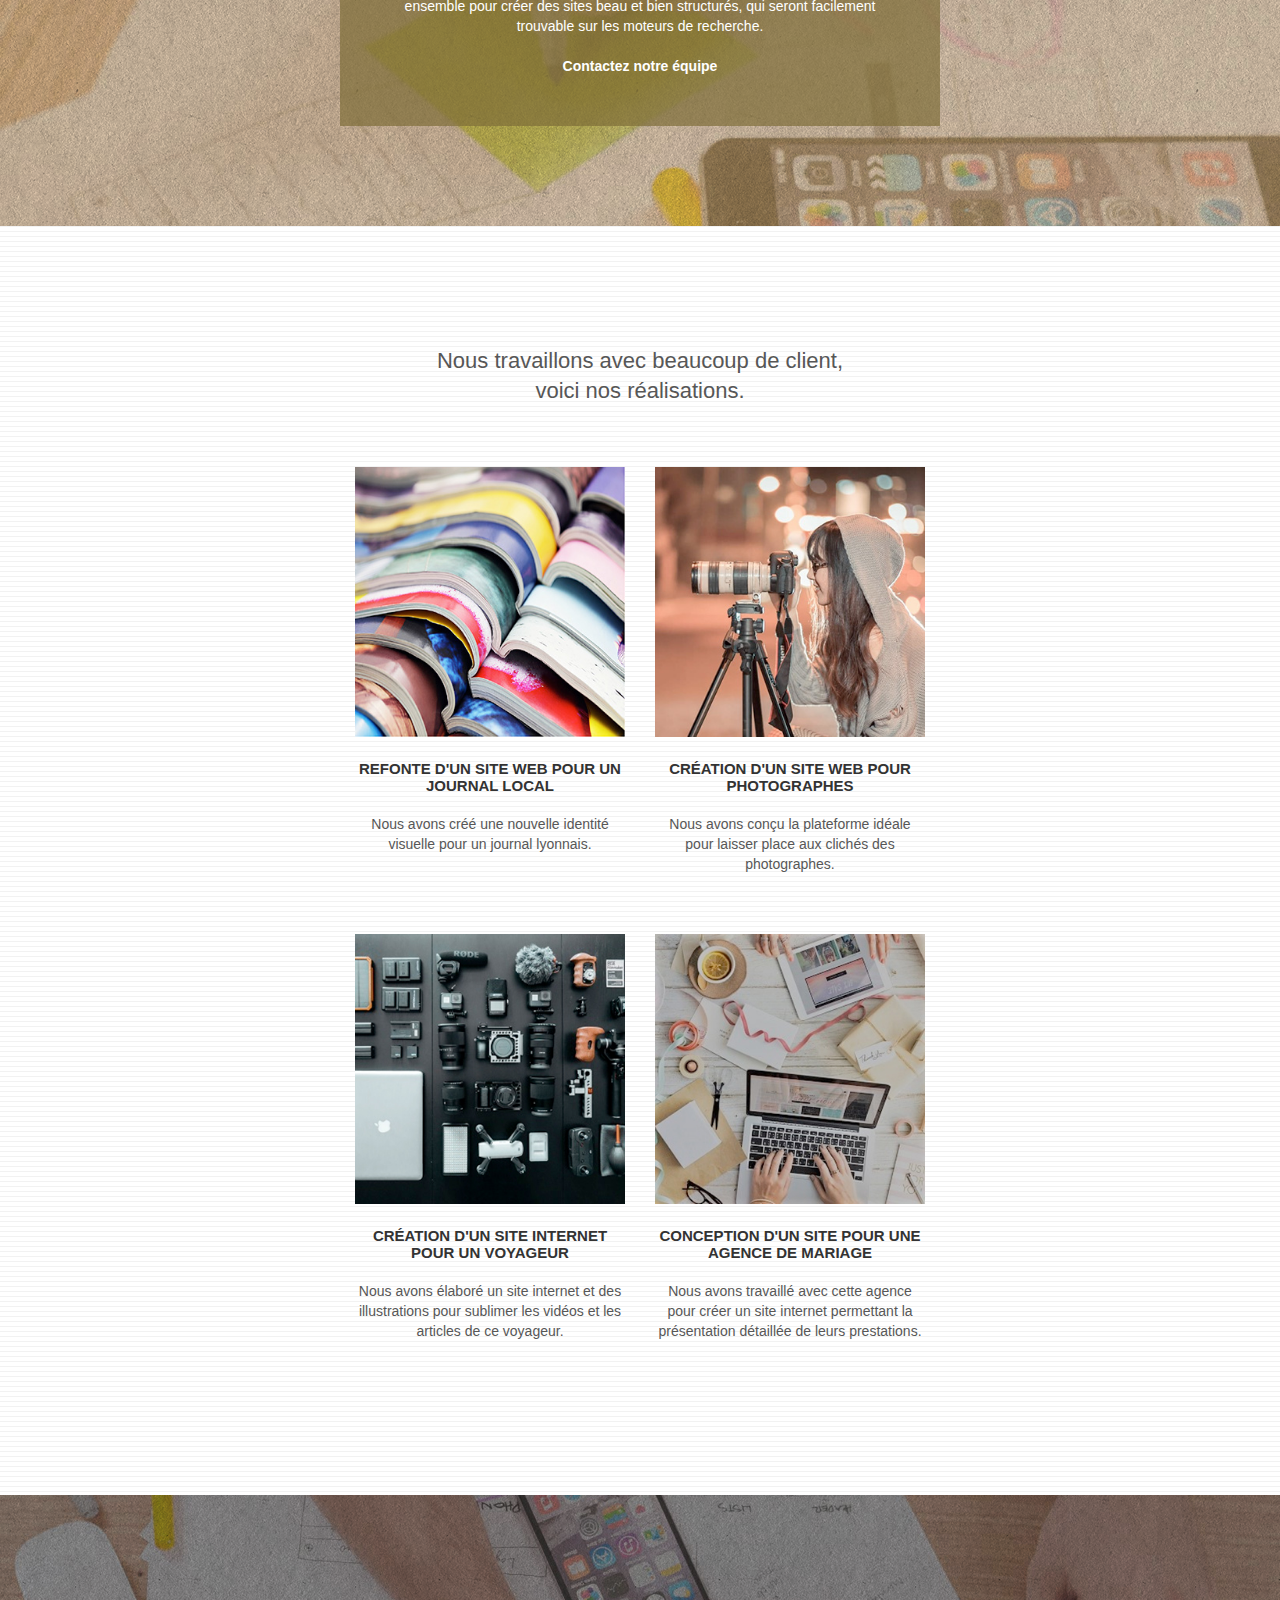
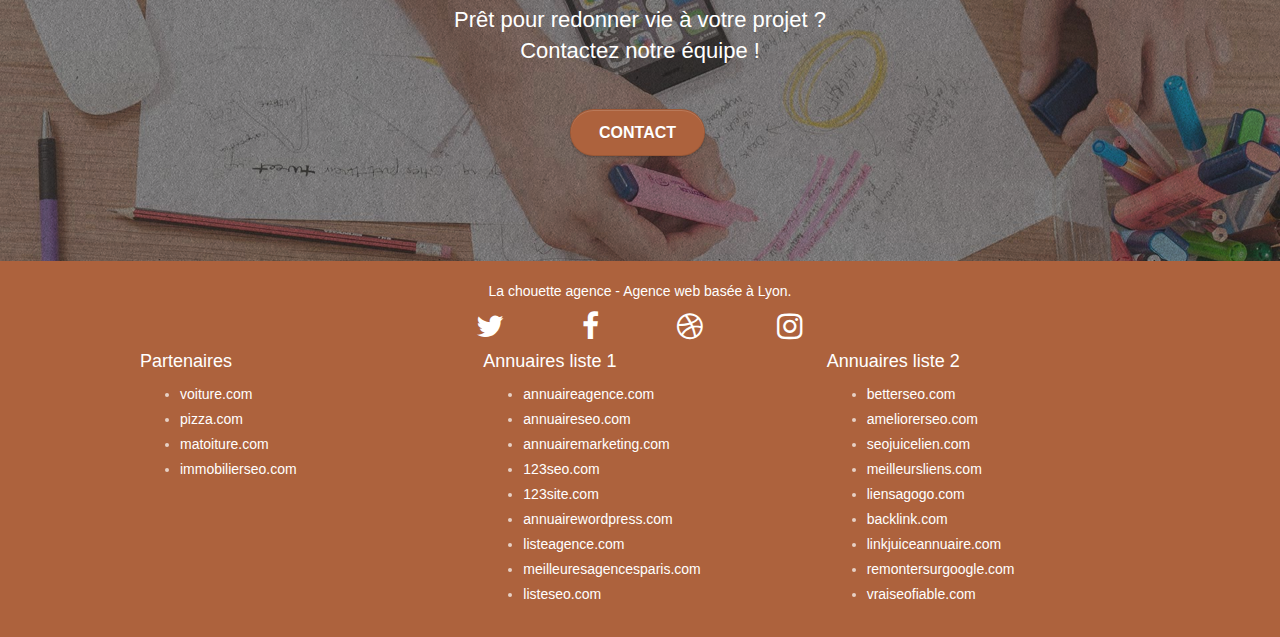
==== commit ff74ee72: "23102020 9:50" ====
--- a/index.html
+++ b/index.html
@@ -42,7 +42,7 @@
 							<span class="sr-only">Toggle navigation</span><span class="icon-bar"></span><span class="icon-bar"></span><span class="icon-bar"></span>
 						</button>
 					</div>
-					<div id="toggle-navbar" class="collapse navbar-collapse navbar-1 special-dropdown-nav" aria-label="breadcrumb">
+					<div id="toggle-navbar" class="collapse navbar-collapse navbar-1 special-dropdown-nav">
 						<ul class="site-navigation nav navbar-nav">
 							<li aria-current="page">
 								<a href="index.html">Accueil</a>
--- a/style.css
+++ b/style.css
@@ -3,8 +3,6 @@
     padding: 0;
     background: #FFF;
     overflow-x: hidden;
-    -webkit-font-smoothing: antialiased;
-    -moz-osx-font-smoothing: grayscale;
 }
 
 a,
@@ -32,9 +30,6 @@
     clear: both;
     background: 50% 50% no-repeat;
     padding: 0 50px;
-    -webkit-background-size: cover;
-    -moz-background-size: cover;
-    -o-background-size: cover;
     background-size: cover;
     position: relative;
 }
@@ -66,9 +61,6 @@
 .bg-tr-edge,
 .bg-br-edge,
 .bg-repeat {
-    -webkit-background-size: auto!important;
-    -moz-background-size: auto!important;
-    -o-background-size: auto!important;
     background-size: auto!important;
 }
 
@@ -406,7 +398,6 @@
         top: 50%;
         right: 20px;
         transform: translate(0, -50%);
-        -webkit-transform: translateY(-50%);
     }
     .nav > li .dropdown-menu a,
     .nav > li .dropdown-menu a:hover,
@@ -607,13 +598,11 @@
     position: absolute;
     top: 50%;
     transform: translateY(-50%);
-    -webkit-transform: translateY(-50%);
 }
 
 a[data-lightbox]:hover img
 a[data-lightbox]:focus img {
     opacity: 0.6;
-    -webkit-animation-fill-mode: none;
     animation-fill-mode: none;
 }
 
@@ -702,14 +691,13 @@
 h1,
 h2,
 h3,
-h4,
 h5,
 h6,
 p,
 label,
-.btn,
-{
-    font-family: "helvetica", sans serif;
+.btn
+{
+    font-family: "helvetica", sans-serif;
     font-weight: 400;
     color: #575757!important;
 }
@@ -912,7 +900,7 @@
 
 .footer-heading
 {
-    color: #fff;
+    color: #ffffff;
 }
 
 .sr-only
@@ -923,7 +911,7 @@
     padding: 0;
     margin: -1px;
     overflow: hidden;
-    clip-path: polygon(0,0,0,0);
+    clip-path: polygon(0 0,0 0,0 0,0 0);
     border: 0;
 }
 
@@ -979,13 +967,13 @@
     }
 }
 
-@media only screen and (min-device-width: 768px) and (max-device-width: 1024px) and (orientation: landscape) {
+@media only screen and (min-width: 768px) and (max-width: 1024px) and (orientation: landscape) {
     .b-parallax {
         background-attachment: scroll;
     }
 }
 
-@media only screen and (min-device-width: 1024px) and (max-device-width: 1366px) and (-webkit-min-device-pixel-ratio: 1.5) {
+@media only screen and (min-width: 1024px) and (max-width: 1366px) {
     .b-parallax {
         background-attachment: scroll;
     }
@@ -1003,10 +991,7 @@
         overflow-x: hidden;
         position: relative;
     }
-    .bloc {
-        padding-left: constant(safe-area-inset-left);
-        padding-right: constant(safe-area-inset-right);
-    }
+
     .bloc-group,
     .bloc-group .bloc {
         display: block;
@@ -1015,8 +1000,6 @@
     .bloc-fill-screen .fill-bloc-top-edge,
     .bloc-fill-screen .fill-bloc-bottom-edge {
         padding: 0 20px;
-        padding-left: constant(safe-area-inset-left);
-        padding-right: constant(safe-area-inset-right);
     }
 }
 
@@ -1051,8 +1034,6 @@
     .site-navigation {
         position: inherit;
         transform: none;
-        -webkit-transform: none;
-        -ms-transform: none;
     }
     .nav > li {
         margin-top: 0;
@@ -1089,7 +1070,6 @@
     .navbar-collapse {
         padding: 0;
         overflow-x: hidden;
-        -webkit-box-shadow: none;
         box-shadow: none;
     }
     .navbar-brand img {
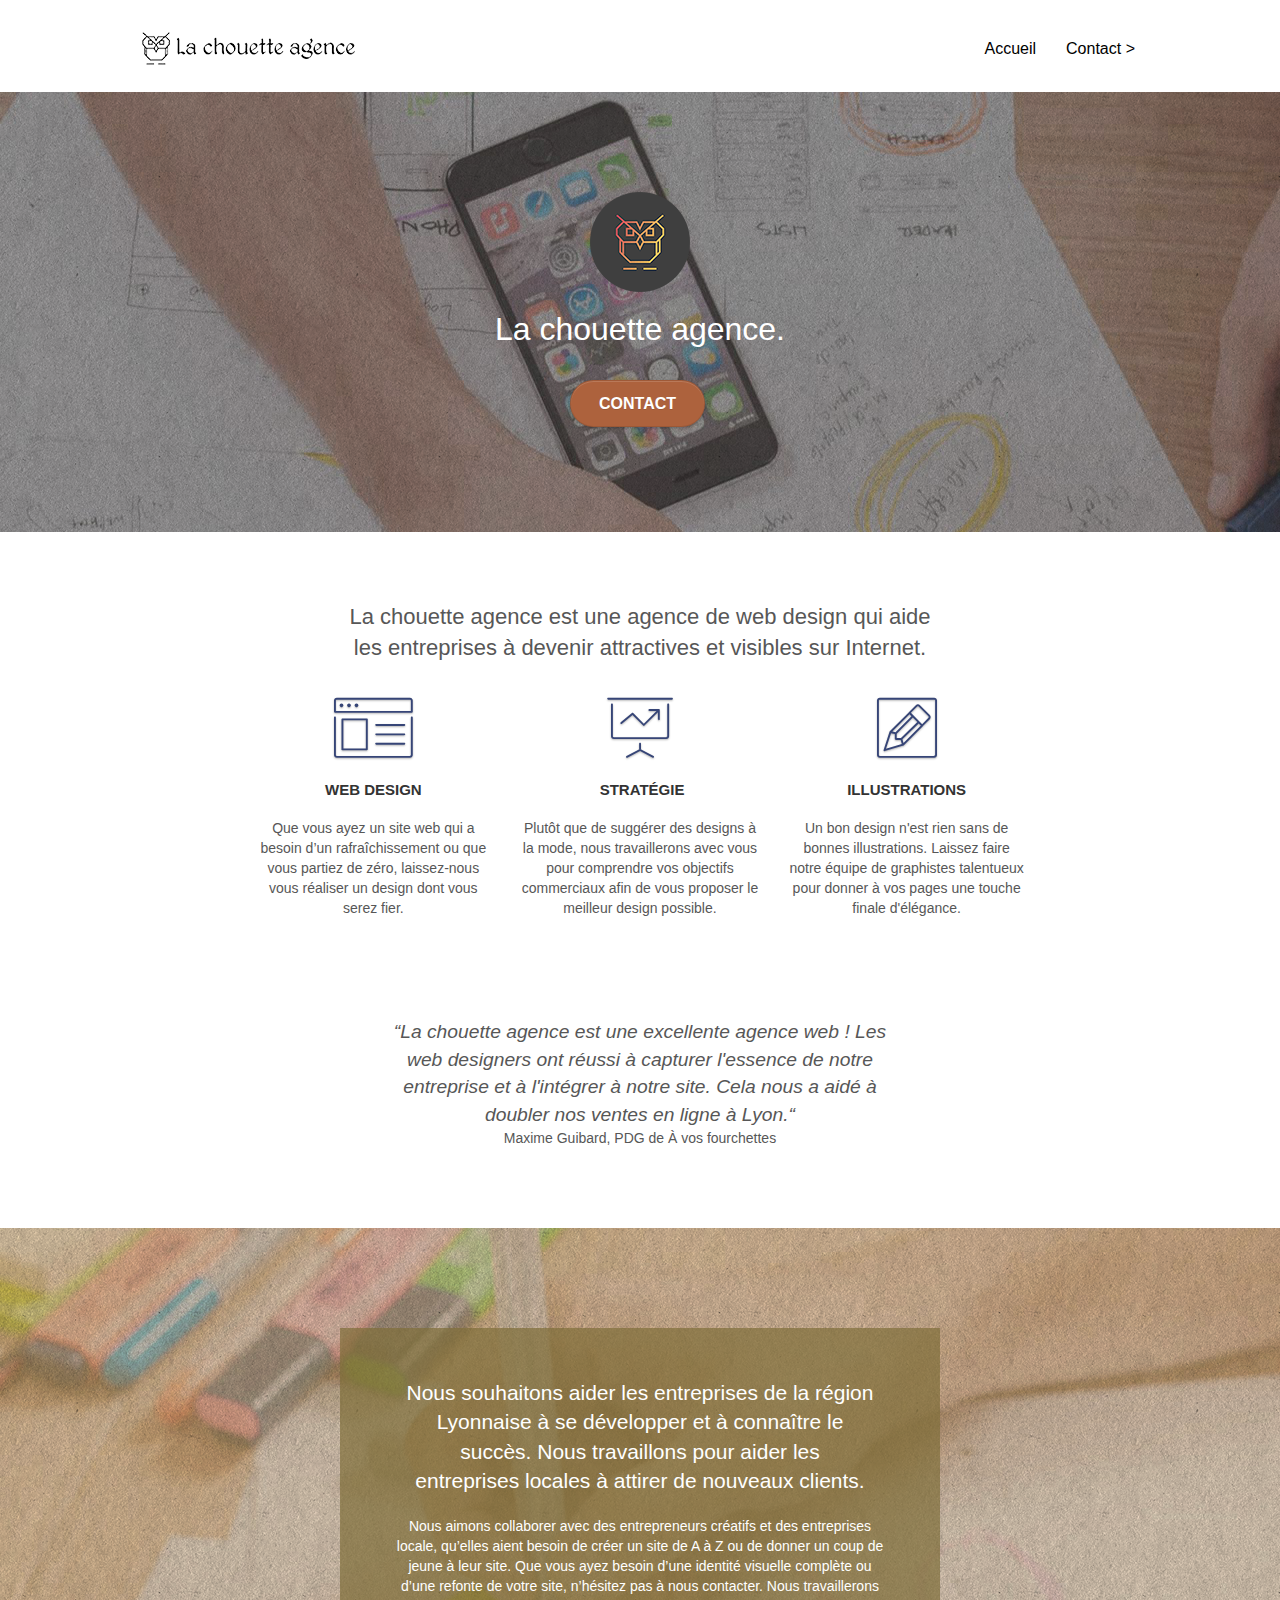
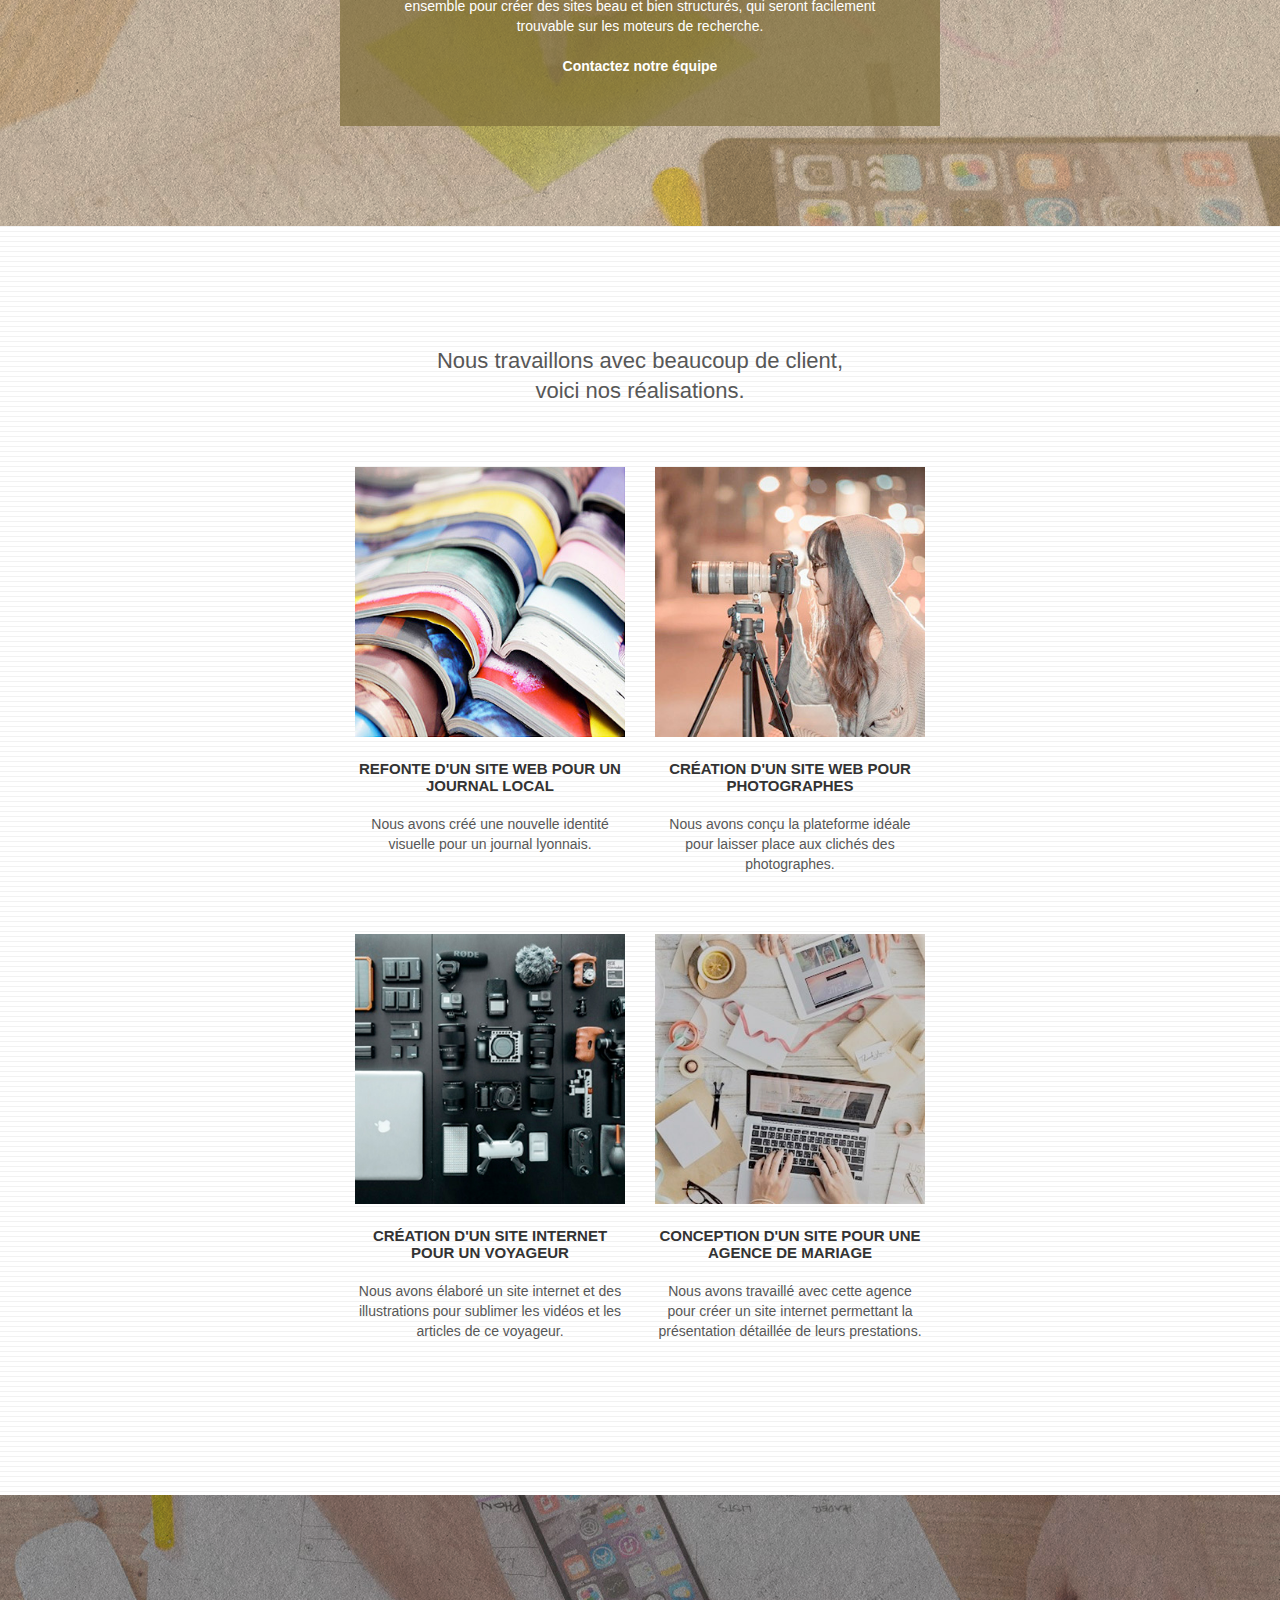
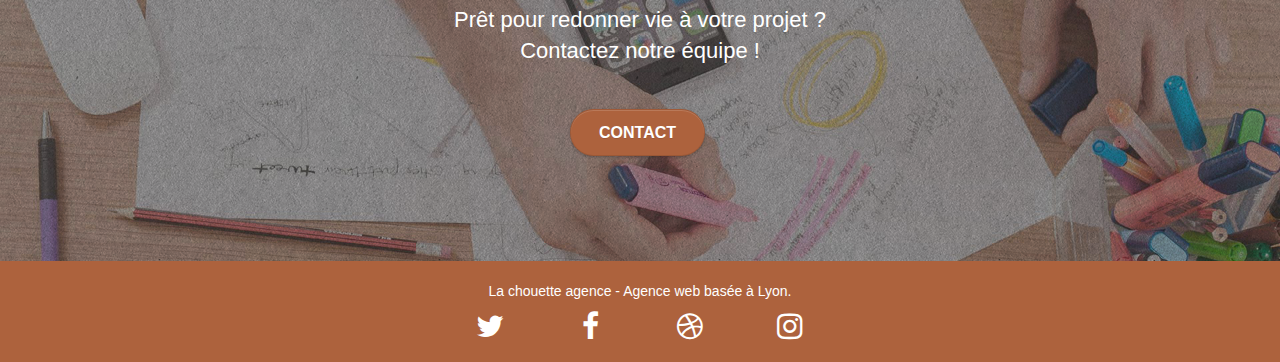
==== commit 27757d4f: "dernières modifications suite soutenance" ====
--- a/index.html
+++ b/index.html
@@ -1,23 +1,29 @@
 <!doctype html>
+
 <html lang="fr">
+
 <head>
     <meta charset="utf-8">
+
     <meta name="description" content="Notre agence de web design est spécialisée dans la création et l’optimisation de sites internet. Nous aidons les entreprises à obtenir de la visibilité et de l’attractivité sur le web.">
+
     <meta name="viewport" content="width=device-width, initial-scale=1.0, viewport-fit=cover">
+
     <meta name="robots" content="index, follow">
+
     <link rel="shortcut icon" type="image/png" href="favicon.jpg">
     
-	<link rel="stylesheet" type="text/css" href="./css/bootstrap.css">
-	<link rel="stylesheet" type="text/css" href="style.css">
-	<link rel="stylesheet" type="text/css" href="./css/font-awesome.css">
-	<link rel="stylesheet" type="text/css" href="./css/et-line.css">
+	<link rel="stylesheet" type="text/css" href="./css/bootstrap.min.css">
+	<link rel="stylesheet" type="text/css" href="style.min.css">
+	<link rel="stylesheet" type="text/css" href="./css/font-awesome.min.css">
+	<link rel="stylesheet" type="text/css" href="./css/et-line.min.css">
 	
     
-	<script src="./js/jquery-2.1.0.js"></script>
-	<script src="./js/bootstrap.js"></script>
-	<script src="./js/blocs.js"></script>
-	<script src="./js/jquery.touchSwipe.js" defer></script>
-	<script src="./js/gmaps.js"></script>
+	<script src="./js/jquery-2.1.0.min.js"></script>
+	<script src="./js/bootstrap.min.js"></script>
+	<script src="./js/blocs.min.js"></script>
+	<script src="./js/jquery.touchSwipe.min.js" defer></script>
+	<script src="./js/gmaps.min.js"></script>
 
     <title>La chouette agence - Web design à Lyon</title>
 
@@ -27,6 +33,7 @@
 <!-- Analytics END -->
     
 </head>
+
 <body>
 <!-- Principal conteneur -->
 	<div class="page-container">
@@ -48,7 +55,7 @@
 								<a href="index.html">Accueil</a>
 							</li>
 							<li>
-								<a href="page2.html">Contact &gt;</a>
+								<a href="contact.html">Contact &gt;</a>
 							</li>
 						</ul>
 					</div>
@@ -178,7 +185,7 @@
 					</div>
 					<div class="row tight-width-whitespace portfolio-row">
 						<div class="col-sm-6">
-							<a href="#" data-lightbox="img/3.bmp" data-gallery-id="gallery-1" data-caption="Création d'un site internet pour un voyageur" data-frame="snapshot-lb"><img src="img/3.jpg" class="img-responsive portfolio-thumb" alt="Création d'un site web pour voyageur"/></a>
+							<a href="#" data-lightbox="img/3.jpg" data-gallery-id="gallery-1" data-caption="Création d'un site internet pour un voyageur" data-frame="snapshot-lb"><img src="img/3.jpg" class="img-responsive portfolio-thumb" alt="Création d'un site web pour voyageur"/></a>
 							<h3 class="mg-md text-center">
 								Création d'un site internet pour un voyageur
 							</h3>
@@ -187,7 +194,7 @@
 							</p>
 						</div>
 						<div class="col-sm-6">
-							<a href="#" data-lightbox="img/4.bmp" data-gallery-id="gallery-1" data-caption="Conception d'un site pour une agence de mariage" data-frame="snapshot-lb"><img src="img/4.jpg" class="img-responsive portfolio-thumb" alt="Création d'un site web pour agence de mariage" /></a>
+							<a href="#" data-lightbox="img/4.jpg" data-gallery-id="gallery-1" data-caption="Conception d'un site pour une agence de mariage" data-frame="snapshot-lb"><img src="img/4.jpg" class="img-responsive portfolio-thumb" alt="Création d'un site web pour agence de mariage" /></a>
 							<h3 class="mg-md text-center">
 								Conception d'un site pour une agence de mariage
 							</h3>
@@ -246,45 +253,6 @@
 								</div>
 							</div>
 						</div>
-						<nav class="row" aria-label="footer navigation">
-							<div class="col-sm-4">
-								<h4 class="footer-heading">Partenaires</h4>
-								<ul>
-									<li><a href="voiture.com" class="footer-link">voiture.com</a></li>
-									<li><a href="pizza.com" class="footer-link">pizza.com</a></li>
-									<li><a href="matoiture.com" class="footer-link">matoiture.com</a></li>
-									<li><a href="immobilierseo.com" class="footer-link">immobilierseo.com</a></li>
-								</ul>		
-							</div>
-							<div class="col-sm-4">
-								<h4 class="footer-heading">Annuaires liste 1</h4>
-								<ul>
-									<li><a href="annuaireagence.com" class="footer-link">annuaireagence.com</a></li>
-									<li><a href="annuaireseo.com" class="footer-link">annuaireseo.com</a></li>
-									<li><a href="annuairemarketing.com" class="footer-link">annuairemarketing.com</a></li>
-									<li><a href="123seoture.com" class="footer-link">123seo.com</a></li>
-									<li><a href="123site.com" class="footer-link">123site.com</a></li>
-									<li><a href="annuairewordpress.com" class="footer-link">annuairewordpress.com</a></li>
-									<li><a href="listeagence.com" class="footer-link">listeagence.com</a></li>
-									<li><a href="meilleuresagencesparis.com" class="footer-link">meilleuresagencesparis.com</a></li>
-									<li><a href="listeseo.com" class="footer-link">listeseo.com</a></li>
-								</ul>
-							</div>
-							<div class="col-sm-4">
-								<h4 class="footer-heading">Annuaires liste 2</h4>
-								<ul>
-									<li><a href="betterseo.com" class="footer-link">betterseo.com</a></li>
-									<li><a href="ameliorerseo.com" class="footer-link">ameliorerseo.com</a></li>
-									<li><a href="seojuicelien.com" class="footer-link">seojuicelien.com</a></li>
-									<li><a href="meilleursliens.com" class="footer-link">meilleursliens.com</a></li>
-									<li><a href="liensagogo.com" class="footer-link">liensagogo.com</a></li>
-									<li><a href="backlink.com" class="footer-link">backlink.com</a></li>
-									<li><a href="linkjuiceannuaire.com" class="footer-link">linkjuiceannuaire.com</a></li>
-									<li><a href="remontersurgoogle.com" class="footer-link">remontersurgoogle.com</a></li>
-									<li><a href="vraiseofiable.com" class="footer-link">vraiseofiable.com</a></li>
-								</ul>
-							</div>
-						</nav>
 					</div>
 				</div>
 			</div>
--- a/style.min.css
+++ b/style.min.css
@@ -0,0 +1 @@
+body{margin:0;padding:0;background:#fff;overflow-x:hidden}a,button{transition:all .3s ease-in-out;outline:0!important}a:focus,a:hover{text-decoration:none;cursor:pointer}#page-loading-blocs-notifaction{position:fixed;top:0;bottom:0;width:100%;z-index:100000;background:#fff url(img/pageload-spinner.gif) no-repeat center center}.bloc{width:100%;clear:both;background:50% 50% no-repeat;padding:0 50px;background-size:cover;position:relative}.bloc .container{padding-left:0;padding-right:0}.bloc-lg{padding:100px 50px}.bloc-md{padding:50px}.bloc-sm{padding:20px 50px}.bg-b-edge,.bg-bl-edge,.bg-br-edge,.bg-center,.bg-l-edge,.bg-r-edge,.bg-repeat,.bg-t-edge,.bg-tl-edge,.bg-tr-edge{background-size:auto!important}.bg-repeat{background:repeat}.bg-t-edge{background:top no-repeat}.bloc-bg-texture::before{content:"";background-size:2px 2px;position:absolute;top:0;bottom:0;left:0;right:0;z-index:0}.texture-paper::before{background:url(img/texture-paper.png);background-size:280px 280px;z-index:-1}.b-parallax{background-attachment:fixed}.d-bloc{color:rgba(255,255,255,.7)}.d-bloc button:focus,.d-bloc button:hover{color:rgba(255,255,255,.9)}.d-bloc .icon-round,.d-bloc .icon-rounded,.d-bloc .icon-semi-rounded-a,.d-bloc .icon-semi-rounded-b,.d-bloc .icon-square{border-color:rgba(255,255,255,.9)}.d-bloc .divider-h span{border-color:rgba(255,255,255,.2)}.d-bloc .a-btn,.d-bloc .navbar a,.d-bloc .navbar-brand,.d-bloc a .icon-lg,.d-bloc a .icon-md,.d-bloc a .icon-sm,.d-bloc a .icon-xl,.d-bloc h1 a,.d-bloc h2 a,.d-bloc h3 a,.d-bloc h4 a,.d-bloc h5 a,.d-bloc h6 a,.d-bloc p a{color:#fff}.d-bloc .a-btn:focus,.d-bloc .a-btn:hover,.d-bloc .navbar a:focus,.d-bloc .navbar a:hover,.d-bloc .navbar-brand:focus,.d-bloc .navbar-brand:hover,.d-bloc a:focus .icon-lg,.d-bloc a:focus .icon-md,.d-bloc a:focus .icon-sm,.d-bloc a:focus .icon-xl,.d-bloc a:hover .icon-lg,.d-bloc a:hover .icon-md,.d-bloc a:hover .icon-sm,.d-bloc a:hover .icon-xl,.d-bloc h1 a:focus,.d-bloc h1 a:hover,.d-bloc h2 a:focus,.d-bloc h2 a:hover,.d-bloc h3 a:focus,.d-bloc h3 a:hover,.d-bloc h4 a:focus,.d-bloc h4 a:hover,.d-bloc h5 a:focus,.d-bloc h5 a:hover,.d-bloc h6 a:focus,.d-bloc h6 a:hover,.d-bloc p a:focus,.d-bloc p a:hover{color:rgba(255,255,255,.7)}.d-bloc .navbar-toggle .icon-bar{background:#fff}.d-bloc .btn-wire,.d-bloc .btn-wire:hover{color:#fff;border-color:#fff}.d-bloc .panel{color:rgba(0,0,0,.5)}.d-bloc .panel button:hover{color:rgba(0,0,0,.7)}.d-bloc .panel icon{border-color:rgba(0,0,0,.7)}.d-bloc .panel .divider-h span{border-color:rgba(0,0,0,.1)}.d-bloc .panel .a-btn{color:rgba(0,0,0,.6)}.d-bloc .panel .a-btn:focus,.d-bloc .panel .a-btn:hover{color:#000}.d-bloc .panel .btn-wire,.d-bloc .panel .btn-wire:focus,.d-bloc .panel .btn-wire:hover{color:rgba(0,0,0,.7);border-color:rgba(0,0,0,.3)}.d-bloc .panel,.l-bloc{color:rgba(0,0,0,.5)}.d-bloc .panel button:focus,.d-bloc .panel button:hover,.l-bloc button:focus,.l-bloc button:hover{color:rgba(0,0,0,.7)}.l-bloc .icon-round,.l-bloc .icon-rounded,.l-bloc .icon-semi-rounded-a,.l-bloc .icon-semi-rounded-b,.l-bloc .icon-square{border-color:rgba(0,0,0,.7)}.d-bloc .panel .divider-h span,.l-bloc .divider-h span{border-color:rgba(0,0,0,.1)}.d-bloc .panel .a-btn,.l-bloc .a-btn,.l-bloc .navbar a,.l-bloc .navbar-brand,.l-bloc a .icon-lg,.l-bloc a .icon-md,.l-bloc a .icon-sm,.l-bloc a .icon-xl,.l-bloc h1 a,.l-bloc h2 a,.l-bloc h3 a,.l-bloc h4 a,.l-bloc h5 a,.l-bloc h6 a,.l-bloc p a{color:#000}.d-bloc .panel .a-btn:focus,.d-bloc .panel .a-btn:hover,.l-bloc .a-btn:focus,.l-bloc .a-btn:hover,.l-bloc .navbar a:focus,.l-bloc .navbar a:hover,.l-bloc .navbar-brand:focus,.l-bloc .navbar-brand:hover,.l-bloc a:focus .icon-lg,.l-bloc a:focus .icon-md,.l-bloc a:focus .icon-sm,.l-bloc a:focus .icon-xl,.l-bloc a:hover .icon-lg,.l-bloc a:hover .icon-md,.l-bloc a:hover .icon-sm,.l-bloc a:hover .icon-xl,.l-bloc h1 a:focus,.l-bloc h1 a:hover,.l-bloc h2 a:focus,.l-bloc h2 a:hover,.l-bloc h3 a:focus,.l-bloc h3 a:hover,.l-bloc h4 a:focus,.l-bloc h4 a:hover,.l-bloc h5 a:focus,.l-bloc h5 a:hover,.l-bloc h6 a:focus,.l-bloc h6 a:hover,.l-bloc p a:focus,.l-bloc p a:hover{color:#b0633f}.l-bloc .navbar-toggle .icon-bar{color:rgba(0,0,0,.6)}.d-bloc .panel .btn-wire,.d-bloc .panel .btn-wire:focus,.d-bloc .panel .btn-wire:hover,.l-bloc .btn-wire,.l-bloc .btn-wire:focus,.l-bloc .btn-wire:hover{color:rgba(0,0,0,.7);border-color:rgba(0,0,0,.3)}.voffset{margin-top:30px}.voffset-lg{margin-top:80px}.row-no-gutters{margin-right:0;margin-left:0}.row.row-no-gutters>[class*=" col-"],.row.row-no-gutters>[class^=col-]{padding-right:0;padding-left:0}#bloc-1-hero h1{font-size:32px}.navbar{margin-bottom:0;z-index:1}.navbar-brand{height:auto;padding:3px 15px;font-size:25px;font-weight:400;font-weight:600;line-height:44px}.navbar-brand img{max-height:200px;margin:0 5px 0 0;display:inline}.navbar-brand img[src$=svg]{min-width:100px}.nav-center .navbar-brand img{margin:0}.navbar .nav{padding-top:2px;margin-right:-16px;float:right;z-index:1}.nav>li{float:left;margin-top:4px;font-size:16px}.navbar-nav .open .dropdown-menu>li>a{text-align:inherit}.nav>li a:focus,.nav>li a:hover{background:0 0}.navbar-toggle{margin:10px 10px 0 0;border:0}.navbar-toggle:hover{background:0 0!important}.navbar-toggle .icon-bar{background-color:rgba(0,0,0,.5);width:26px}.nav-invert .navbar .nav{float:left}.nav-invert .navbar-brand,.nav-invert .navbar-header{float:right;position:relative;z-index:2}@media (min-width:768px){.site-navigation{position:absolute;top:50%;right:20px;transform:translate(0,-50%)}.nav>li .dropdown-menu a,.nav>li .dropdown-menu a:focus,.nav>li .dropdown-menu a:hover{color:#484848}.nav-invert .site-navigation{left:0;right:0}.nav-center{text-align:center}.nav-center .navbar-header{width:100%}.nav-center .nav>li,.nav-center .navbar-brand,.nav-center .navbar-header{float:none;display:inline-block}.nav-center .site-navigation{position:relative;width:100%;right:0;margin-right:0;margin-top:20px}.nav-center.mini-nav .navbar-toggle{float:none;margin:10px auto 0}}.nav>li>.dropdown a{background:0 0!important;display:block;padding:14px 15px}nav .caret{margin:0 5px}.dropdown-menu .dropdown-menu{top:-8px;left:100%}.dropdown-menu .dropmenu-flow-right{top:100%;left:0;margin-left:-1px;border-top-left-radius:0;border-top-right-radius:0}.dropdown-menu .dropdown span{border:4px solid #000;border-top-color:transparent;border-right-color:transparent;border-bottom-color:transparent;margin:6px -5px 0 0!important;float:right}.mg-md{margin-top:10px;margin-bottom:20px}.mg-lg{margin-top:10px;margin-bottom:40px}.btn{margin:0 5px 5px 0}.btn.pull-right{margin:0 0 5px 5px}.btn-d,.btn-d:focus,.btn-d:hover{color:#fff;background:rgba(0,0,0,.3)}button{outline:0!important}.btn-rd{border-radius:40px}.btn-clean{border:1px solid rgba(0,0,0,.08);border-bottom-color:rgba(0,0,0,.1);text-shadow:0 1px 0 rgba(0,0,1,.1);box-shadow:0 1px 3px rgba(0,0,1,.25),inset 0 1px 0 0 rgba(255,255,255,.15)}.icon-md{font-size:30px!important}.icon-lg{font-size:60px!important}.sm-shadow{text-shadow:0 1px 2px rgba(0,0,0,.3)}.panel-sq,.panel-sq .panel-footer,.panel-sq .panel-heading{border-radius:0}.panel-rd{border-radius:30px}.panel-rd .panel-heading{border-radius:29px 29px 0 0}.panel-rd .panel-footer{border-radius:0 0 29px 29px}.form-control{border-color:#000;box-shadow:none}.form-control:focus,.form-control:hover{border-color:#b0633f}.form-label{color:#000}.form-txt{color:#000}.scrollToTop{width:40px;height:40px;position:fixed;bottom:20px;right:20px;opacity:0;z-index:500;transition:all .3s ease-in-out}.scrollToTop span{margin-top:6px}.showScrollTop{font-size:14px;opacity:1}a[data-lightbox]{position:relative;display:block;text-align:center}a[data-lightbox]:focus::before,a[data-lightbox]:hover::before{content:"+";font-family:HelveticaNeue-Light,"Helvetica Neue Light","Helvetica Neue",Helvetica,Arial;font-size:32px;width:50px;height:50px;margin-left:-25px;border-radius:50%;background:rgba(0,0,0,.6);color:#fff;font-weight:100;z-index:1;position:absolute;top:50%;transform:translateY(-50%)}a[data-lightbox]:hover img a[data-lightbox]:focus img{opacity:.6;animation-fill-mode:none}#lightbox-modal{display:flex;align-items:center}#lightbox-modal .modal-dialog{width:90%;max-width:900px;margin:0 auto 0}#lightbox-modal .modal-dialog img{max-height:90vh;margin:0 auto}.lightbox-caption{padding:20px;color:#fff;background:rgba(0,0,0,.5);position:absolute;left:15px;right:15px;bottom:5px}.close-lightbox{color:#fff;font-size:30px;position:absolute;top:20px;right:20px;z-index:20;background:rgba(0,0,0,.5);border:none;line-height:30px;padding:0 9px 5px;opacity:.3}.close-lightbox:focus,.close-lightbox:hover,.next-lightbox:focus,.next-lightbox:hover,.prev-lightbox:focus,.prev-lightbox:hover{opacity:1;color:#fff}.next-lightbox,.prev-lightbox{font-size:20px;color:rgba(255,255,255,.9);background:rgba(0,0,0,.5);transition:all .2s ease-in-out;position:absolute;top:45%;z-index:1;opacity:.4}.next-lightbox{padding:6px 8px 1px 13px;right:25px}.prev-lightbox{padding:6px 13px 1px 10px;left:25px}.snapshot-lb .modal-body{padding-bottom:45px}.snapshot-lb .lightbox-caption{padding:0;color:rgba(0,0,0,.5);background:0 0}.btn,h1,h2,h3,h5,h6,label,p{font-family:helvetica,sans-serif;font-weight:400;color:#575757!important}.container{max-width:1000px}.hero-bloc-text{font-size:38px}.hero-bloc-text-sub{font-size:36px}.statement-bloc-text{line-height:26px;font-style:italic;font-size:20px;text-align:center;font-weight:lighter;max-width:520px;margin:auto auto auto auto}p{font-size:14px}.tight-width-whitespace{max-width:600px;margin:auto auto auto auto}.h1{font-size:20px;font-family:"Open Sans"}.cta-hero{margin-top:22px;color:#fff!important;text-transform:uppercase;padding:12px 28px 12px 28px;font-size:16px;font-weight:700}.social{max-width:400px;margin:auto auto auto auto}h2{font-size:22px;line-height:1.4em}.bloc-2__heading,.bloc-4__heading{text-align:center;font-weight:400;color:#333}h3{font-size:15px;text-transform:uppercase;font-weight:700;color:#333!important}.med-width-whitespace{max-width:800px;margin:auto auto auto auto;box-shadow:0 0 0 #000}h1{color:#333!important;font-weight:400}.icons{margin-bottom:14px;margin-top:24px}.white{color:#fff!important}.portfolio-thumb{margin-bottom:24px}.portfolio-row{margin-bottom:44px;margin-top:50px}.avatar{box-shadow:0 4px 9px rgba(0,0,0,.3)}.black-background{background-color:rgba(127,110,57,.7);padding:40px 40px 40px 40px}.bold-link{font-weight:900;text-decoration:none}.bold-link:focus,.bold-link:hover{text-decoration:underline}.bgc-white{background-color:#fff}.bgc-dark-slate-blue{background-color:#364577}.bgc-atomic-tangerine{background-color:#ad623d}.tc-white{color:#fff!important}.btn-atomic-tangerine{background:#ad623d;color:#fff!important}.btn-atomic-tangerine:focus,.btn-atomic-tangerine:hover{background:#925335!important;color:#fff!important}.ltc-white{color:#fff!important}.ltc-atomic-tangerine{color:#f3976c!important}.ltc-atomic-tangerine:focus,.ltc-atomic-tangerine:hover{color:#c27956!important}.icon-dark-slate-blue{color:#364577!important;border-color:#364577!important}.bg-dots-bg{background-image:url(img/dots-bg.png);z-index:0}.bg-lines-h2-bg{background-image:url(img/lines-h2-bg.png)}.bg-banniere{background-image:url(img/la-chouette-agence-banniere.jpg);z-index:0}.bg-presentation{background-image:url(img/image-de-presentation.jpg);z-index:0}.footer-link{line-height:25px;color:#fff;font-family:helvetica;font-weight:400}.footer-link:focus,.footer-link:hover{text-decoration:underline;color:#fff}.footer-heading{color:#fff}.sr-only{position:absolute;width:1px;height:1px;padding:0;margin:-1px;overflow:hidden;clip-path:polygon(0 0,0 0,0 0,0 0);border:0}.blockquote__quote{margin-bottom:0;font-size:1.1em;font-style:italic;color:#333;font-weight:400}.blockquote__author{color:#333}.bloc-3__heading{font-size:1.5em}blockquote{border:0}strong{font-weight:400}@media (max-width:1024px){.bloc{padding-left:20px;padding-right:20px}.bloc-tile-2.full-width-bloc .container,.bloc-tile-3.full-width-bloc .container,.bloc-tile-4.full-width-bloc .container,.bloc.full-width-bloc{padding-left:0;padding-right:0}}@media (max-width:992px) and (min-width:768px){.navbar .nav{max-width:80%}.nav-center.navbar .nav{max-width:100%}}@media only screen and (min-width:768px) and (max-width:1024px) and (orientation:landscape){.b-parallax{background-attachment:scroll}}@media only screen and (min-width:1024px) and (max-width:1366px){.b-parallax{background-attachment:scroll}}@media (max-width:991px){.container{width:100%}.b-parallax{background-attachment:scroll}#hero-bloc,.page-container{overflow-x:hidden;position:relative}.bloc-group,.bloc-group .bloc{display:block;width:100%}.bloc-fill-screen .fill-bloc-bottom-edge,.bloc-fill-screen .fill-bloc-top-edge{padding:0 20px}}@media (max-width:767px){.page-container{overflow-x:hidden;position:relative}#disqus_thread,h1,h2,h3,h4,h5,h6,p{padding-left:10px!important;padding-right:10px!important}.b-parallax{background-attachment:scroll}.navbar .nav{padding-top:0;border-top:1px solid rgba(0,0,0,.2);float:none!important}.navbar.row{margin-left:0;margin-right:0}.site-navigation{position:inherit;transform:none}.nav>li{margin-top:0;border-bottom:1px solid rgba(0,0,0,.1);background:rgba(0,0,0,.05);text-align:left;padding-left:15px;width:100%}.nav>li:hover{background:rgba(0,0,0,.08)}.dropdown .dropdown a .caret{float:none;margin:5px 0 0 10px!important;border:4px solid #000;border-bottom-color:transparent;border-right-color:transparent;border-left-color:transparent}#hero-bloc .navbar .nav{background:rgba(0,0,0,.8)}#hero-bloc .navbar .nav a{color:rgba(255,255,255,.6)}.hero{padding:50px 0}.hero-nav{left:-1px;right:-1px}.navbar-collapse{padding:0;overflow-x:hidden;box-shadow:none}.navbar-brand img{max-height:40px;width:auto}.nav-invert .navbar-header{float:none;width:100%}.nav-invert .navbar-toggle{float:left;margin-left:10px}.bloc{padding-left:0;padding-right:0}.bloc-lg,.bloc-xl,.bloc-xxl{padding:40px 0}.bloc-md,.bloc-sm{padding-left:0;padding-right:0}.bloc-fill-screen .fill-bloc-bottom-edge,.bloc-fill-screen .fill-bloc-top-edge,.bloc-tile-2 .container,.bloc-tile-3 .container,.bloc-tile-4 .container{padding-left:0;padding-right:0}.a-block{padding:0 10px}.btn-dwn{display:none}.voffset{margin-top:5px}.voffset-md{margin-top:20px}.voffset-lg{margin-top:30px}form{padding:5px}.close-lightbox{display:inline-block}.blocsapp-device-iphone5{background-size:216px 425px;padding-top:60px;width:216px;height:425px}.blocsapp-device-iphone5 img{width:180px;height:320px}}@media (max-width:400px){.bloc{padding-left:0;padding-right:0}}@media (max-width:767px){.bloc-mob-center-text{text-align:center}}